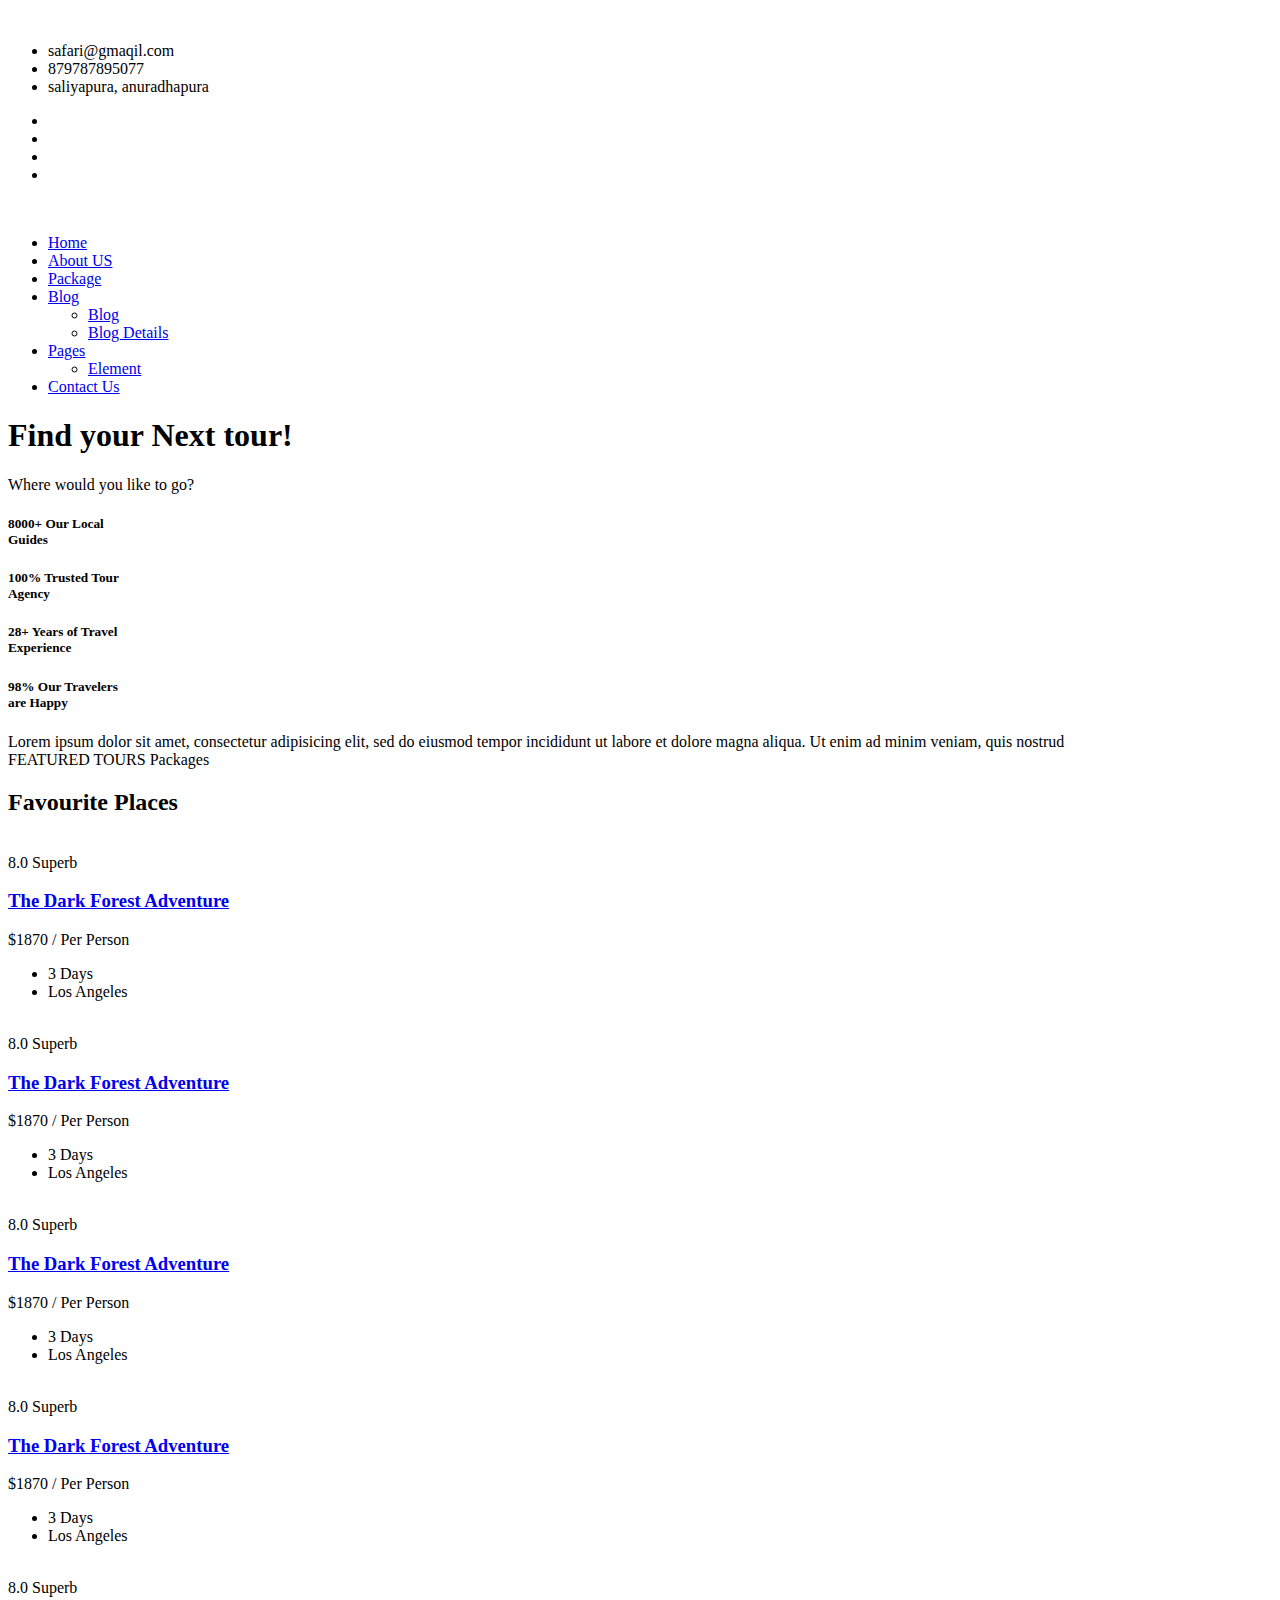
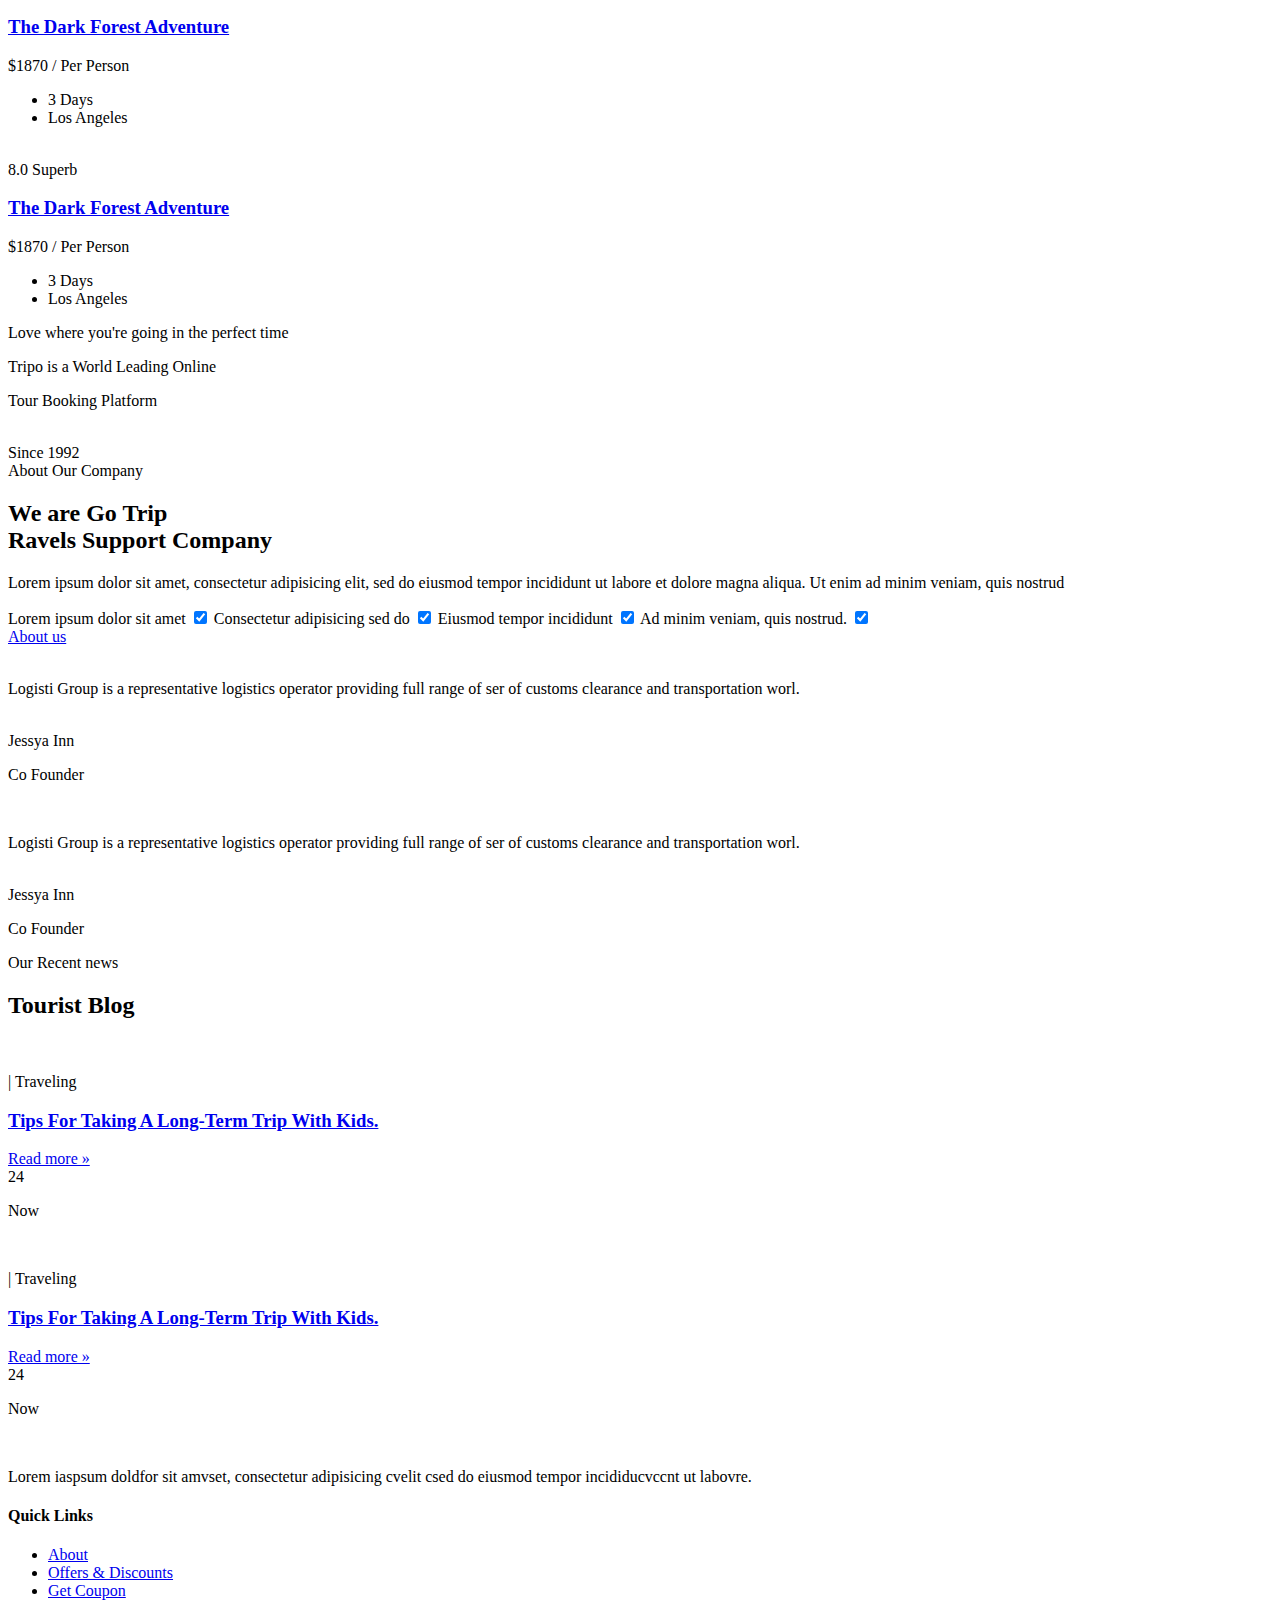
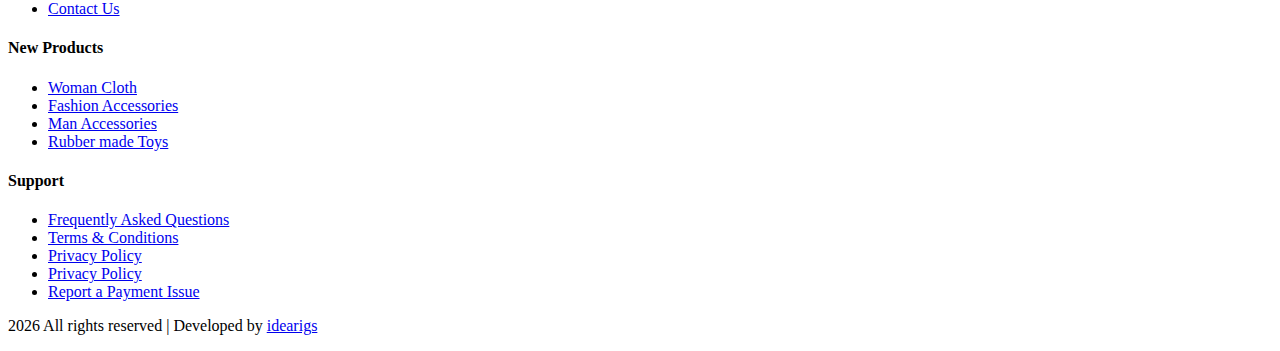
==== index.html @ 3cb9050b "Init-1" ====
<!doctype html>
<html class="no-js" lang="zxx">
    <head>
        <meta charset="utf-8">
        <meta http-equiv="x-ua-compatible" content="ie=edge">
        <title>Travel HTML-5 Template </title>
        <meta name="description" content="">
        <meta name="viewport" content="width=device-width, initial-scale=1">
        <link rel="manifest" href="site.webmanifest">
		<link rel="shortcut icon" type="image/x-icon" href="assets/img/favicon.ico">

		<!-- CSS here -->
            <link rel="stylesheet" href="assets/css/bootstrap.min.css">
            <link rel="stylesheet" href="assets/css/owl.carousel.min.css">
            <link rel="stylesheet" href="assets/css/flaticon.css">
            <link rel="stylesheet" href="assets/css/slicknav.css">
            <link rel="stylesheet" href="assets/css/animate.min.css">
            <link rel="stylesheet" href="assets/css/magnific-popup.css">
            
            <link rel="stylesheet" href="assets/css/themify-icons.css">
            <link rel="stylesheet" href="assets/css/slick.css">
            <link rel="stylesheet" href="assets/css/nice-select.css">
            <link rel="stylesheet" href="assets/css/style.css">
   </head>

   <body>
    <!-- Preloader Start -->
    <div id="preloader-active">
        <div class="preloader d-flex align-items-center justify-content-center">
            <div class="preloader-inner position-relative">
                <div class="preloader-circle"></div>
                <div class="preloader-img pere-text">
                    <img src="assets/img/logo/logo.png" alt="">
                </div>
            </div>
        </div>
    </div>
    <!-- Preloader Start -->
    <header>
        <!-- Header Start -->
       <div class="header-area">
            <div class="main-header ">
                <div class="header-top top-bg d-none d-lg-block">
                   <div class="container">
                    <div class="row justify-content-between align-items-center">
                        <div class="col-lg-8">
                            <div class="header-info-left">
                                <ul>                          
                                    <li>safari@gmaqil.com</li>
                                    <li>879787895077</li>
                                    <li>saliyapura, anuradhapura</li>
                                </ul>
                            </div>
                        </div>
                        <div class="col-lg-4">
                            <div class="header-info-right f-right">
                                <ul class="header-social">    
                                    <li><a href="#"><i class="fab fa-twitter"></i></a></li>
                                    <li><a href="#"><i class="fab fa-linkedin-in"></i></a></li>
                                    <li><a href="#"><i class="fab fa-facebook-f"></i></a></li>
                                   <li> <a href="#"><i class="fab fa-pinterest-p"></i></a></li>
                                </ul>
                            </div>
                        </div>
                       </div>
                   </div>
                </div>
               <div class="header-bottom  header-sticky">
                    <div class="container">
                        <div class="row align-items-center">
                            <!-- Logo -->
                            <div class="col-xl-2 col-lg-2 col-md-1">
                                <div class="logo">
                                  <a href="index.html"><img src="assets/img/logo/logo.png" alt=""></a>
                                </div>
                            </div>
                            <div class="col-xl-10 col-lg-10 col-md-10">
                                <!-- Main-menu -->
                                <div class="main-menu f-right d-none d-lg-block">
                                    <nav>               
                                        <ul id="navigation">                                                                                                                                     
                                            <li><a href="index.html">Home</a></li>
                                            <li><a href="about.html">About US</a></li>
                                            <li><a href="packages.html">Package</a></li>
                                            <li><a href="blog.html">Blog</a>
                                                <ul class="submenu">
                                                    <li><a href="blog.html">Blog</a></li>
                                                    <li><a href="single-blog.html">Blog Details</a></li>
                                                </ul>
                                            </li>
                                            <li><a href="#">Pages</a>
                                                <ul class="submenu">
                                                    <li><a href="elements.html">Element</a></li>
                                                </ul>
                                            </li>
                                            <li><a href="contact.html">Contact Us</a></li>
                                        </ul>
                                    </nav>
                                </div>
                            </div>
                            <!-- Mobile Menu -->
                            <div class="col-12">
                                <div class="mobile_menu d-block d-lg-none"></div>
                            </div>
                        </div>
                    </div>
               </div>
            </div>
       </div>
        <!-- Header End -->
    </header>

    <main>

        <!-- slider Area Start-->
        <div class="slider-area ">
            <!-- Mobile Menu -->
            <div class="slider-active">
                <div class="single-slider hero-overly  slider-height d-flex align-items-center" data-background="assets/img/hero/97.jpg">
                    <div class="container">
                        <div class="row">
                            <div class="col-xl-9 col-lg-9 col-md-9">
                                <div class="hero__caption">
                                    <h1>Find your <span>Next tour!</span> </h1>
                                    <p>Where would you like to go?</p>
                                </div>
                            </div>
                        </div>
                        <!-- Search Box -->
                        
                    </div>
                </div>
            </div>
        </div>
        <!-- slider Area End-->
        <!-- Our Services Start -->
        <div class="our-services servic-padding">
            <div class="container">
                <div class="row d-flex justify-contnet-center">
                    <div class="col-xl-3 col-lg-3 col-md-3 col-sm-6 shadow p-3 mb-5 bg-white rounded">
                        <div class="single-services text-center mb-30">
                            <div class="services-ion">
                                <span class="flaticon-tour"></span>
                            </div>
                            <div class="services-cap">
                                <h5>8000+ Our Local<br>Guides</h5>
                            </div>
                        </div>
                    </div>
                    <div class="col-xl-3 col-lg-3 col-md-3 col-sm-6 shadow p-3 mb-5 bg-white rounded">
                        <div class="single-services text-center mb-30">
                            <div class="services-ion">
                                <span class="flaticon-pay"></span>
                            </div>
                            <div class="services-cap">
                                <h5>100% Trusted Tour<br>Agency</h5>
                            </div>
                        </div>
                    </div>
                    <div class="col-xl-3 col-lg-3 col-md-3 col-sm-6 shadow p-3 mb-5 bg-white rounded">
                        <div class="single-services text-center mb-30">
                            <div class="services-ion">
                                <span class="flaticon-experience"></span>
                            </div>
                            <div class="services-cap">
                                <h5>28+ Years of Travel<br>Experience</h5>
                            </div>
                        </div>
                    </div>
                    <div class="col-xl-3 col-lg-3 col-md-3 col-sm-6 shadow p-3 mb-5 bg-white rounded">
                        <div class="single-services text-center mb-30">
                            <div class="services-ion">
                                <span class="flaticon-good"></span>
                            </div>
                            <div class="services-cap">
                                <h5>98% Our Travelers<br>are Happy</h5>
                            </div>
                        </div>
                    </div>
                </div>
            </div>
        </div>
         <!-- Our Services End -->

         <div class="support-caption">
            Lorem ipsum dolor sit amet, consectetur adipisicing
             elit, sed do eiusmod tempor incididunt ut labore et dolore magna aliqua. Ut enim ad minim veniam, quis nostrud
         </div>
        <!-- Favourite Places Start -->
        <div class="favourite-place place-padding">
            <div class="container">
                <!-- Section Tittle -->
                <div class="row">
                    <div class="col-lg-12">
                        <div class="section-tittle text-center">
                            <span>FEATURED TOURS Packages</span>
                            <h2>Favourite Places</h2>
                        </div>
                    </div>
                </div>
                <div class="row">
                    <div class="col-xl-4 col-lg-4 col-md-6">
                        <div class="single-place mb-30">
                            <div class="place-img">
                                <img src="assets/img/service/services1.jpg" alt="">
                            </div>
                            <div class="place-cap">
                                <div class="place-cap-top">
                                    <span><i class="fas fa-star"></i><span>8.0 Superb</span> </span>
                                    <h3><a href="#">The Dark Forest Adventure</a></h3>
                                    <p class="dolor">$1870 <span>/ Per Person</span></p>
                                </div>
                                <div class="place-cap-bottom">
                                    <ul>
                                        <li><i class="far fa-clock"></i>3 Days</li>
                                        <li><i class="fas fa-map-marker-alt"></i>Los Angeles</li>
                                    </ul>
                                </div>
                            </div>
                        </div>
                    </div>
                    <div class="col-xl-4 col-lg-4 col-md-6">
                        <div class="single-place mb-30">
                            <div class="place-img">
                                <img src="assets/img/service/services2.jpg" alt="">
                            </div>
                            <div class="place-cap">
                                <div class="place-cap-top">
                                    <span><i class="fas fa-star"></i><span>8.0 Superb</span> </span>
                                    <h3><a href="#">The Dark Forest Adventure</a></h3>
                                    <p class="dolor">$1870 <span>/ Per Person</span></p>
                                </div>
                                <div class="place-cap-bottom">
                                    <ul>
                                        <li><i class="far fa-clock"></i>3 Days</li>
                                        <li><i class="fas fa-map-marker-alt"></i>Los Angeles</li>
                                    </ul>
                                </div>
                            </div>
                        </div>
                    </div>
                    <div class="col-xl-4 col-lg-4 col-md-6">
                        <div class="single-place mb-30">
                            <div class="place-img">
                                <img src="assets/img/service/services3.jpg" alt="">
                            </div>
                            <div class="place-cap">
                                <div class="place-cap-top">
                                    <span><i class="fas fa-star"></i><span>8.0 Superb</span> </span>
                                    <h3><a href="#">The Dark Forest Adventure</a></h3>
                                    <p class="dolor">$1870 <span>/ Per Person</span></p>
                                </div>
                                <div class="place-cap-bottom">
                                    <ul>
                                        <li><i class="far fa-clock"></i>3 Days</li>
                                        <li><i class="fas fa-map-marker-alt"></i>Los Angeles</li>
                                    </ul>
                                </div>
                            </div>
                        </div>
                    </div>
                    <div class="col-xl-4 col-lg-4 col-md-6">
                        <div class="single-place mb-30">
                            <div class="place-img">
                                <img src="assets/img/service/services4.jpg" alt="">
                            </div>
                            <div class="place-cap">
                                <div class="place-cap-top">
                                    <span><i class="fas fa-star"></i><span>8.0 Superb</span> </span>
                                    <h3><a href="#">The Dark Forest Adventure</a></h3>
                                    <p class="dolor">$1870 <span>/ Per Person</span></p>
                                </div>
                                <div class="place-cap-bottom">
                                    <ul>
                                        <li><i class="far fa-clock"></i>3 Days</li>
                                        <li><i class="fas fa-map-marker-alt"></i>Los Angeles</li>
                                    </ul>
                                </div>
                            </div>
                        </div>
                    </div>
                    <div class="col-xl-4 col-lg-4 col-md-6">
                        <div class="single-place mb-30">
                            <div class="place-img">
                                <img src="assets/img/service/services5.jpg" alt="">
                            </div>
                            <div class="place-cap">
                                <div class="place-cap-top">
                                    <span><i class="fas fa-star"></i><span>8.0 Superb</span> </span>
                                    <h3><a href="#">The Dark Forest Adventure</a></h3>
                                    <p class="dolor">$1870 <span>/ Per Person</span></p>
                                </div>
                                <div class="place-cap-bottom">
                                    <ul>
                                        <li><i class="far fa-clock"></i>3 Days</li>
                                        <li><i class="fas fa-map-marker-alt"></i>Los Angeles</li>
                                    </ul>
                                </div>
                            </div>
                        </div>
                    </div>
                    <div class="col-xl-4 col-lg-4 col-md-6">
                        <div class="single-place mb-30">
                            <div class="place-img">
                                <img src="assets/img/service/services6.jpg" alt="">
                            </div>
                            <div class="place-cap">
                                <div class="place-cap-top">
                                    <span><i class="fas fa-star"></i><span>8.0 Superb</span> </span>
                                    <h3><a href="#">The Dark Forest Adventure</a></h3>
                                    <p class="dolor">$1870 <span>/ Per Person</span></p>
                                </div>
                                <div class="place-cap-bottom">
                                    <ul>
                                        <li><i class="far fa-clock"></i>3 Days</li>
                                        <li><i class="fas fa-map-marker-alt"></i>Los Angeles</li>
                                    </ul>
                                </div>
                            </div>
                        </div>
                    </div>
                </div>
            </div>
        </div>
        <!-- Favourite Places End -->
        <!-- Video Start Arera -->
        <div class="video-area video-bg pt-200 pb-200"  data-background="assets/img/service/video-bg.jpg">
            <div class="container">
                <div class="row">
                    <div class="col-xl-12">
                        <div class="video-caption text-center">
                            <div class="video-icon">
                                <a class="popup-video" href="https://www.youtube.com/watch?v=1aP-TXUpNoU" tabindex="0"><i class="fas fa-play"></i></a>
                            </div>
                            <p class="pera1">Love where you're going in the perfect time</p>
                            <p class="pera2">Tripo is a World Leading Online</p>
                            <p class="pera3"> Tour Booking Platform</p>
                        </div>
                    </div>
                </div>
            </div>
        </div>
        <!-- Video Start End -->
        <!-- Support Company Start-->
        <div class="support-company-area support-padding fix">
            <div class="container">
                <div class="row align-items-center">
                    <div class="col-xl-6 col-lg-6">
                        <div class="support-location-img mb-50">
                            <img src="assets/img/service/support-img.jpg" alt="">
                            <div class="support-img-cap">
                                <span>Since 1992</span>
                            </div>
                        </div>
                    </div>
                    <div class="col-xl-6 col-lg-6">
                        <div class="right-caption">
                            <!-- Section Tittle -->
                            <div class="section-tittle section-tittle2">
                                <span>About Our Company</span>
                                <h2>We are Go Trip <br>Ravels Support Company</h2>
                            </div>
                            <div class="support-caption">
                                <p>Lorem ipsum dolor sit amet, consectetur adipisicing elit, sed do eiusmod tempor incididunt ut labore et dolore magna aliqua. Ut enim ad minim veniam, quis nostrud</p>
                                <div class="select-suport-items">
                                    <label class="single-items">Lorem ipsum dolor sit amet
                                        <input type="checkbox" checked="checked active">
                                        <span class="checkmark"></span>
                                    </label>
                                    <label class="single-items">Consectetur adipisicing sed do
                                        <input type="checkbox" checked="checked active">
                                        <span class="checkmark"></span>
                                    </label>
                                    <label class="single-items">Eiusmod tempor incididunt
                                        <input type="checkbox" checked="checked active">
                                        <span class="checkmark"></span>
                                    </label>
                                    <label class="single-items">Ad minim veniam, quis nostrud.
                                        <input type="checkbox" checked="checked active">
                                        <span class="checkmark"></span>
                                    </label>
                                </div>
                                <a href="#" class="btn border-btn">About us</a>
                            </div>
                        </div>
                    </div>
                </div>
            </div>
        </div>
        <!-- Support Company End-->
        <!-- Testimonial Start -->
        <!-- Testimonial Start -->
        <div class="testimonial-area testimonial-padding" data-background="assets/img/testmonial/testimonial_bg.jpg">
            <div class="container ">
                <div class="row d-flex justify-content-center">
                    <div class="col-xl-11 col-lg-11 col-md-9">
                        <div class="h1-testimonial-active">
                            <!-- Single Testimonial -->
                            <div class="single-testimonial text-center">
                                <!-- Testimonial Content -->
                                <div class="testimonial-caption ">
                                    <div class="testimonial-top-cap">
                                        <img src="assets/img/icon/testimonial.png" alt="">
                                        <p>Logisti Group is a representative logistics operator providing full range of ser
                                            of customs clearance and transportation worl.</p>
                                    </div>
                                    <!-- founder -->
                                    <div class="testimonial-founder d-flex align-items-center justify-content-center">
                                        <div class="founder-img">
                                            <img src="assets/img/testmonial/Homepage_testi.png" alt="">
                                        </div>
                                        <div class="founder-text">
                                            <span>Jessya Inn</span>
                                            <p>Co Founder</p>
                                        </div>
                                    </div>
                                </div>
                            </div>
                            <!-- Single Testimonial -->
                            <div class="single-testimonial text-center">
                                <!-- Testimonial Content -->
                                <div class="testimonial-caption ">
                                    <div class="testimonial-top-cap">
                                        <img src="assets/img/icon/testimonial.png" alt="">
                                        <p>Logisti Group is a representative logistics operator providing full range of ser
                                            of customs clearance and transportation worl.</p>
                                    </div>
                                    <!-- founder -->
                                    <div class="testimonial-founder d-flex align-items-center justify-content-center">
                                        <div class="founder-img">
                                            <img src="assets/img/testmonial/Homepage_testi.png" alt="">
                                        </div>
                                        <div class="founder-text">
                                            <span>Jessya Inn</span>
                                            <p>Co Founder</p>
                                        </div>
                                    </div>
                                </div>
                            </div>
                        </div>
                    </div>
                </div>
            </div>
        </div>
        <!-- Testimonial End -->
        <!-- Blog Area Start -->
        <div class="home-blog-area section-padding2">
            <div class="container">
                <!-- Section Tittle -->
                <div class="row">
                    <div class="col-lg-12">
                        <div class="section-tittle text-center">
                            <span>Our Recent news</span>
                            <h2>Tourist Blog</h2>
                        </div>
                    </div>
                </div>
                <div class="row">
                    <div class="col-xl-6 col-lg-6 col-md-6">
                        <div class="home-blog-single mb-30">
                            <div class="blog-img-cap">
                                <div class="blog-img">
                                    <img src="assets/img/blog/home-blog1.jpg" alt="">
                                </div>
                                <div class="blog-cap">
                                    <p> |   Traveling</p>
                                    <h3><a href="single-blog.html">Tips For Taking A Long-Term Trip With Kids.</a></h3>
                                    <a href="#" class="more-btn">Read more »</a>
                                </div>
                            </div>
                            <div class="blog-date text-center">
                                <span>24</span>
                                <p>Now</p>
                            </div>
                        </div>
                    </div>
                    <div class="col-xl-6 col-lg-6 col-md-6">
                        <div class="home-blog-single mb-30">
                            <div class="blog-img-cap">
                                <div class="blog-img">
                                    <img src="assets/img/blog/home-blog2.jpg" alt="">
                                </div>
                                <div class="blog-cap">
                                    <p> |   Traveling</p>
                                    <h3><a href="single-blog.html">Tips For Taking A Long-Term Trip With Kids.</a></h3>
                                    <a href="#" class="more-btn">Read more »</a>
                                </div>
                            </div>
                            <div class="blog-date text-center">
                                <span>24</span>
                                <p>Now</p>
                            </div>
                        </div>
                    </div>
                </div>
            </div>
        </div>
        <!-- Blog Area End -->

    </main>
    <footer>
        <!-- Footer Start-->
        <div class="footer-area footer-padding footer-bg" data-background="assets/img/service/footer_bg.jpg">
            <div class="container">
                <div class="row d-flex justify-content-between">
                    <div class="col-xl-3 col-lg-3 col-md-5 col-sm-6">
                       <div class="single-footer-caption mb-50">
                         <div class="single-footer-caption mb-30">
                              <!-- logo -->
                             <div class="footer-logo">
                                 <a href="index.html"><img src="assets/img/logo/logo2_footer.png" alt=""></a>
                             </div>
                             <div class="footer-tittle">
                                 <div class="footer-pera">
                                     <p>Lorem iaspsum doldfor sit amvset, consectetur adipisicing cvelit csed do eiusmod tempor incididucvccnt ut labovre.</p>
                                </div>
                             </div>
                         </div>
                       </div>
                    </div>
                    <div class="col-xl-2 col-lg-3 col-md-3 col-sm-5">
                        <div class="single-footer-caption mb-50">
                            <div class="footer-tittle">
                                <h4>Quick Links</h4>
                                <ul>
                                    <li><a href="#">About</a></li>
                                    <li><a href="#"> Offers & Discounts</a></li>
                                    <li><a href="#"> Get Coupon</a></li>
                                    <li><a href="#">  Contact Us</a></li>
                                </ul>
                            </div>
                        </div>
                    </div>
                    <div class="col-xl-3 col-lg-3 col-md-4 col-sm-7">
                        <div class="single-footer-caption mb-50">
                            <div class="footer-tittle">
                                <h4>New Products</h4>
                                <ul>
                                    <li><a href="#">Woman Cloth</a></li>
                                    <li><a href="#">Fashion Accessories</a></li>
                                    <li><a href="#"> Man Accessories</a></li>
                                    <li><a href="#"> Rubber made Toys</a></li>
                                </ul>
                            </div>
                        </div>
                    </div>
                    <div class="col-xl-3 col-lg-3 col-md-5 col-sm-7">
                        <div class="single-footer-caption mb-50">
                            <div class="footer-tittle">
                                <h4>Support</h4>
                                <ul>
                                 <li><a href="#">Frequently Asked Questions</a></li>
                                 <li><a href="#">Terms & Conditions</a></li>
                                 <li><a href="#">Privacy Policy</a></li>
                                 <li><a href="#">Privacy Policy</a></li>
                                 <li><a href="#">Report a Payment Issue</a></li>
                             </ul>
                            </div>
                        </div>
                    </div>
                </div>
                <!-- Footer bottom -->
                <div class="row pt-padding">
                 <div class="col-xl-7 col-lg-7 col-md-7">
                    <div class="footer-copy-right">
                         <p><!-- Link back to Colorlib can't be removed. Template is licensed under CC BY 3.0. -->
  <script>document.write(new Date().getFullYear());</script> All rights reserved | Developed <i class="ti-heart" aria-hidden="true"></i> by <a href="https://idearigs.com" target="_blank">idearigs</a>
  <!-- Link back to Colorlib can't be removed. Template is licensed under CC BY 3.0. --></p>
                    </div>
                 </div>
                  <div class="col-xl-5 col-lg-5 col-md-5">
                        <!-- social -->
                        <div class="footer-social f-right">
                            <a href="#"><i class="fab fa-twitter"></i></a>
                            <a href="#"><i class="fab fa-facebook-f"></i></a>
                            <a href="#"><i class="fab fa-behance"></i></a> 
                            <a href="#"><i class="fas fa-globe"></i></a>
                        </div>
                 </div>
             </div>
            </div>
        </div>
        <!-- Footer End-->
    </footer>

	<!-- JS here -->
	
		<!-- All JS Custom Plugins Link Here here -->
        <script src="./assets/js/vendor/modernizr-3.5.0.min.js"></script>
		
		<!-- Jquery, Popper, Bootstrap -->
		<script src="./assets/js/vendor/jquery-1.12.4.min.js"></script>
        <script src="./assets/js/popper.min.js"></script>
        <script src="./assets/js/bootstrap.min.js"></script>
	    <!-- Jquery Mobile Menu -->
        <script src="./assets/js/jquery.slicknav.min.js"></script>

		<!-- Jquery Slick , Owl-Carousel Plugins -->
        <script src="./assets/js/owl.carousel.min.js"></script>
        <script src="./assets/js/slick.min.js"></script>
		<!-- One Page, Animated-HeadLin -->
        <script src="./assets/js/wow.min.js"></script>
		<script src="./assets/js/animated.headline.js"></script>
        <script src="./assets/js/jquery.magnific-popup.js"></script>

		<!-- Scrollup, nice-select, sticky -->
        <script src="./assets/js/jquery.scrollUp.min.js"></script>
        <script src="./assets/js/jquery.nice-select.min.js"></script>
		<script src="./assets/js/jquery.sticky.js"></script>
        
        <!-- contact js -->
        <script src="./assets/js/contact.js"></script>
        <script src="./assets/js/jquery.form.js"></script>
        <script src="./assets/js/jquery.validate.min.js"></script>
        <script src="./assets/js/mail-script.js"></script>
        <script src="./assets/js/jquery.ajaxchimp.min.js"></script>
        
		<!-- Jquery Plugins, main Jquery -->	
        <script src="./assets/js/plugins.js"></script>
        <script src="./assets/js/main.js"></script>
        
    </body>
</html>
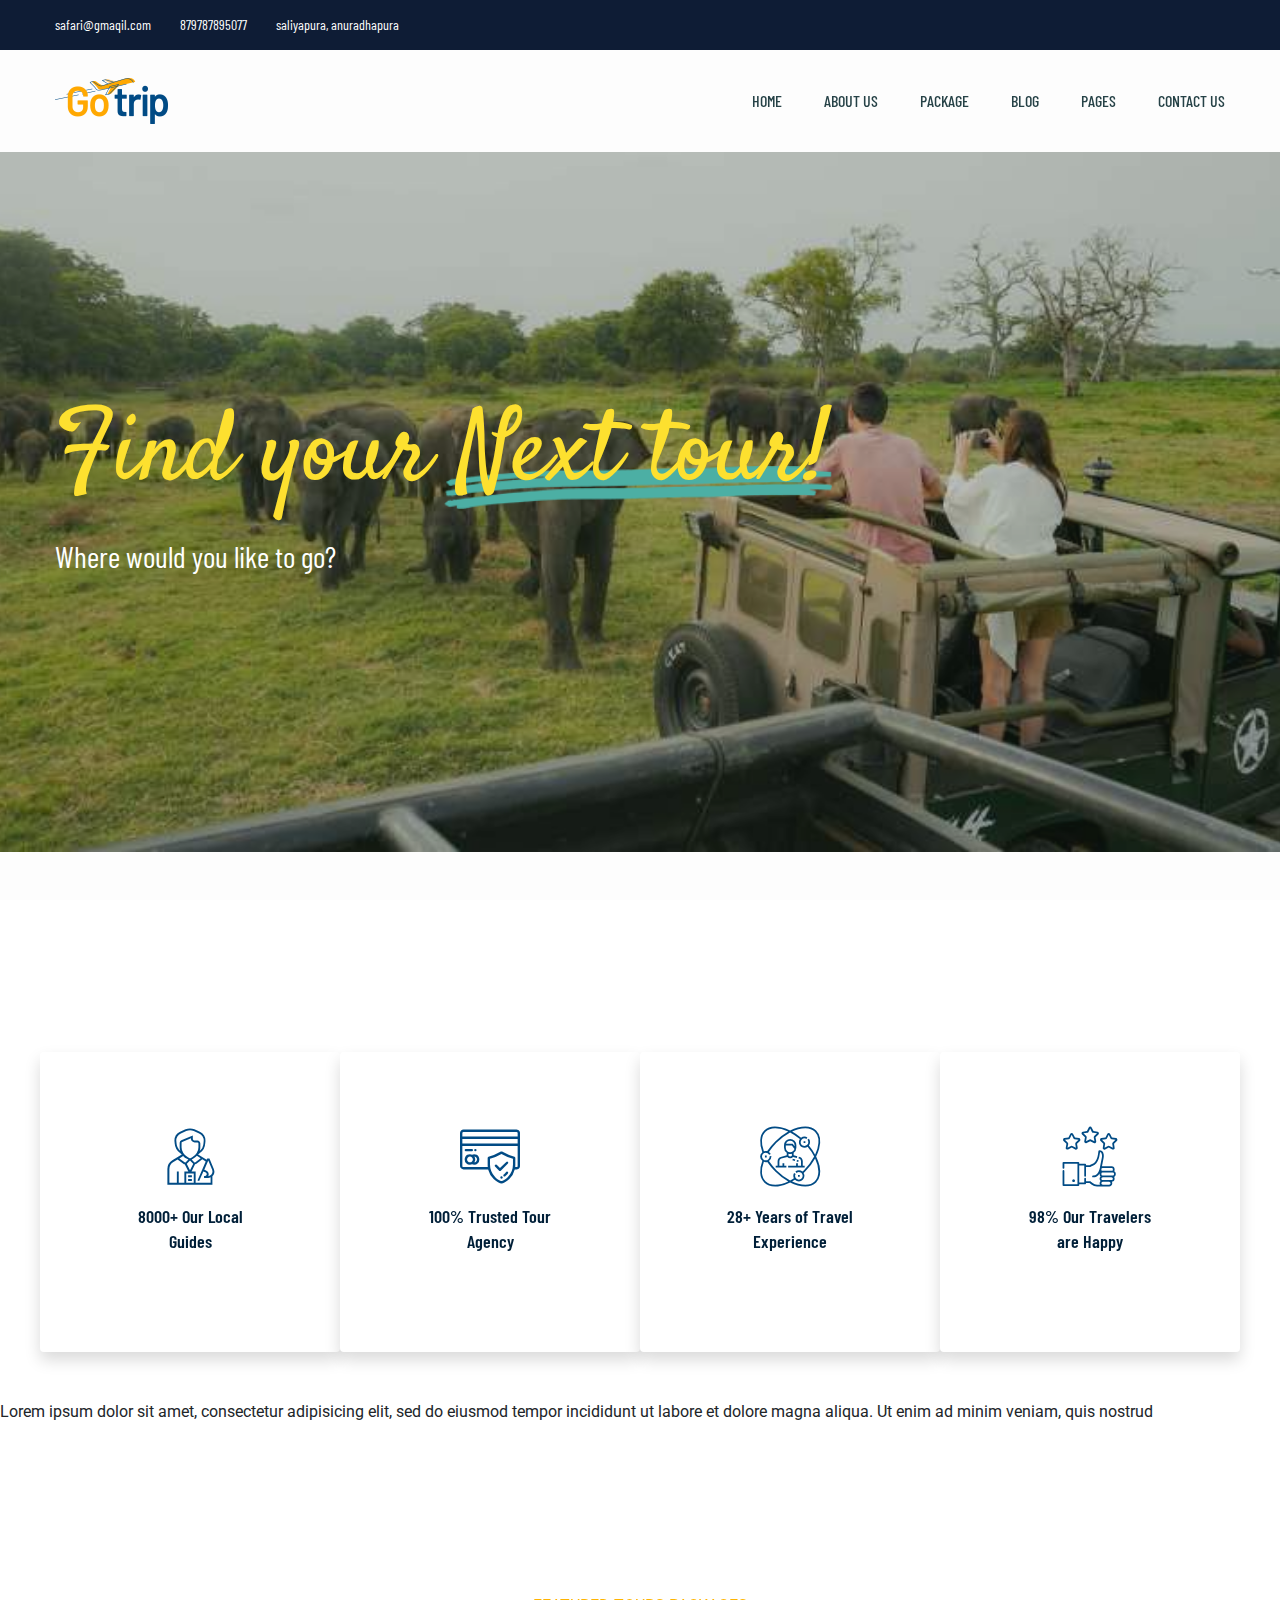
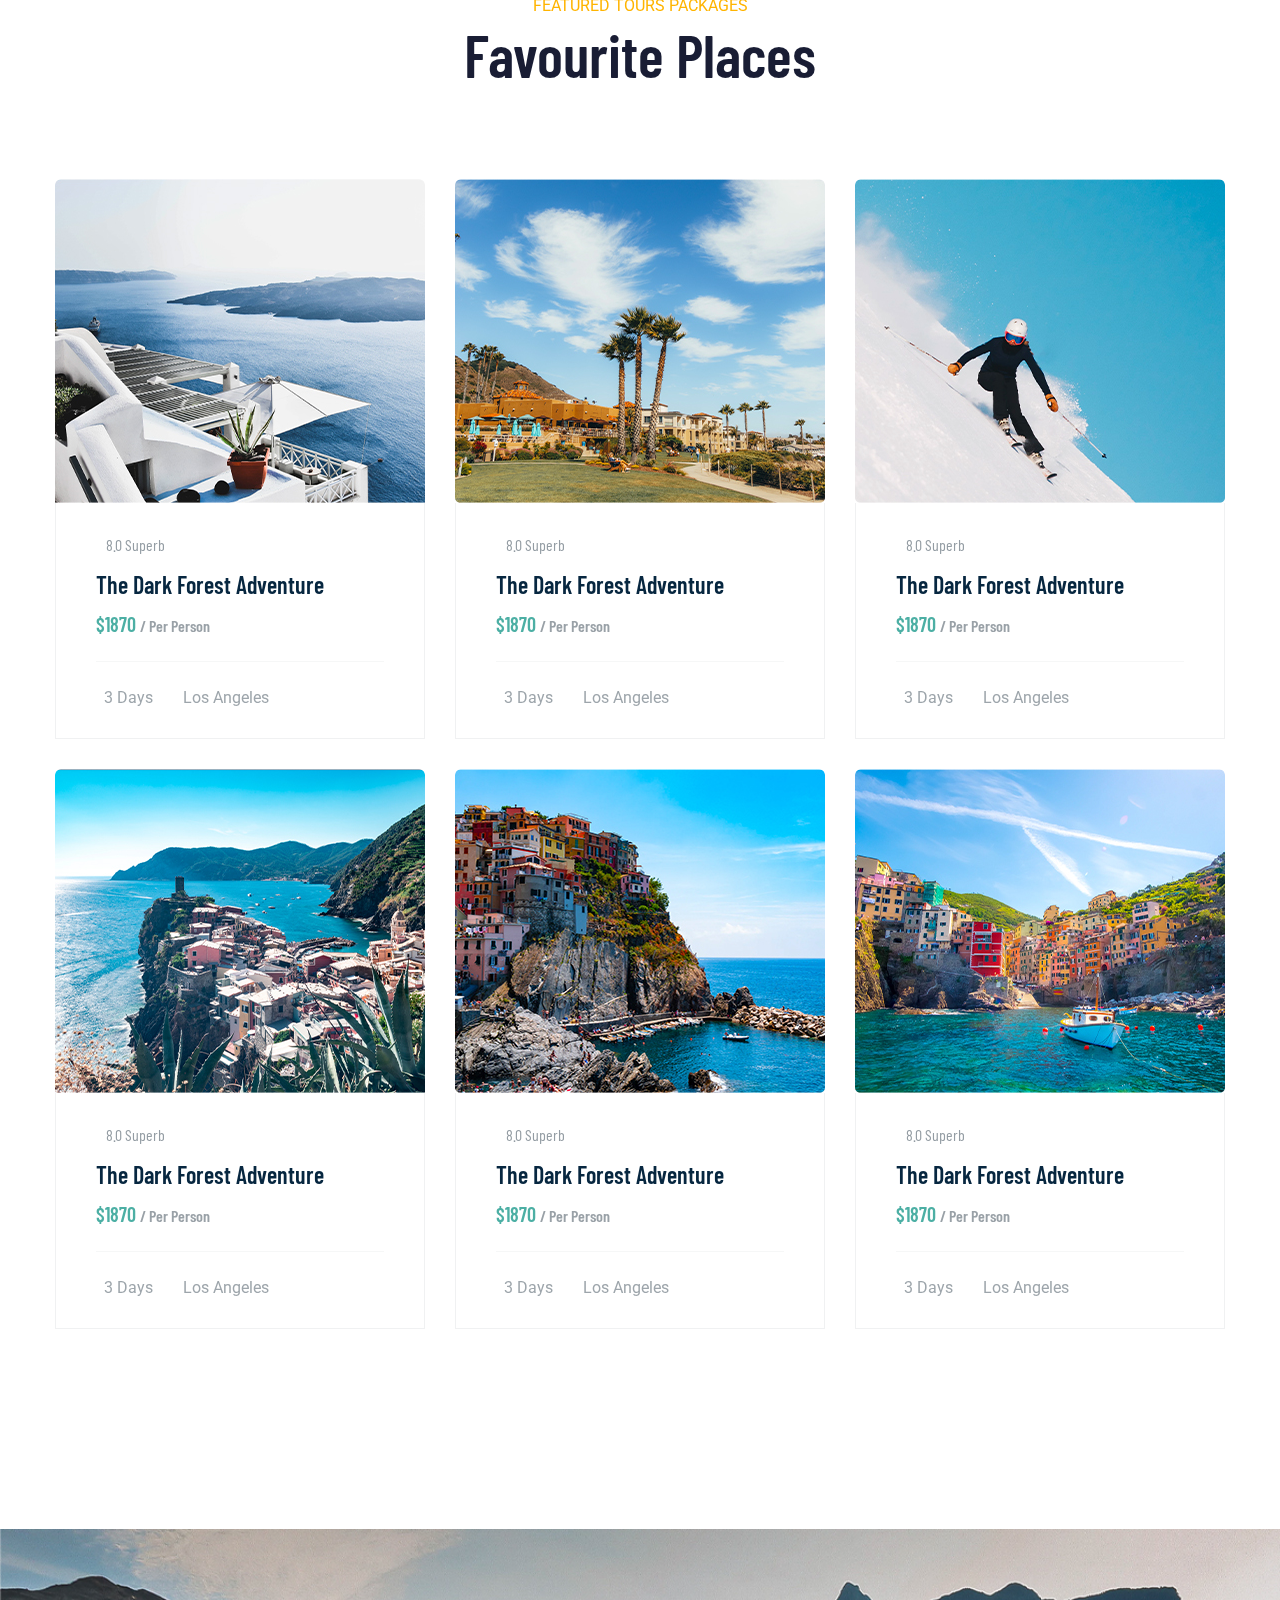
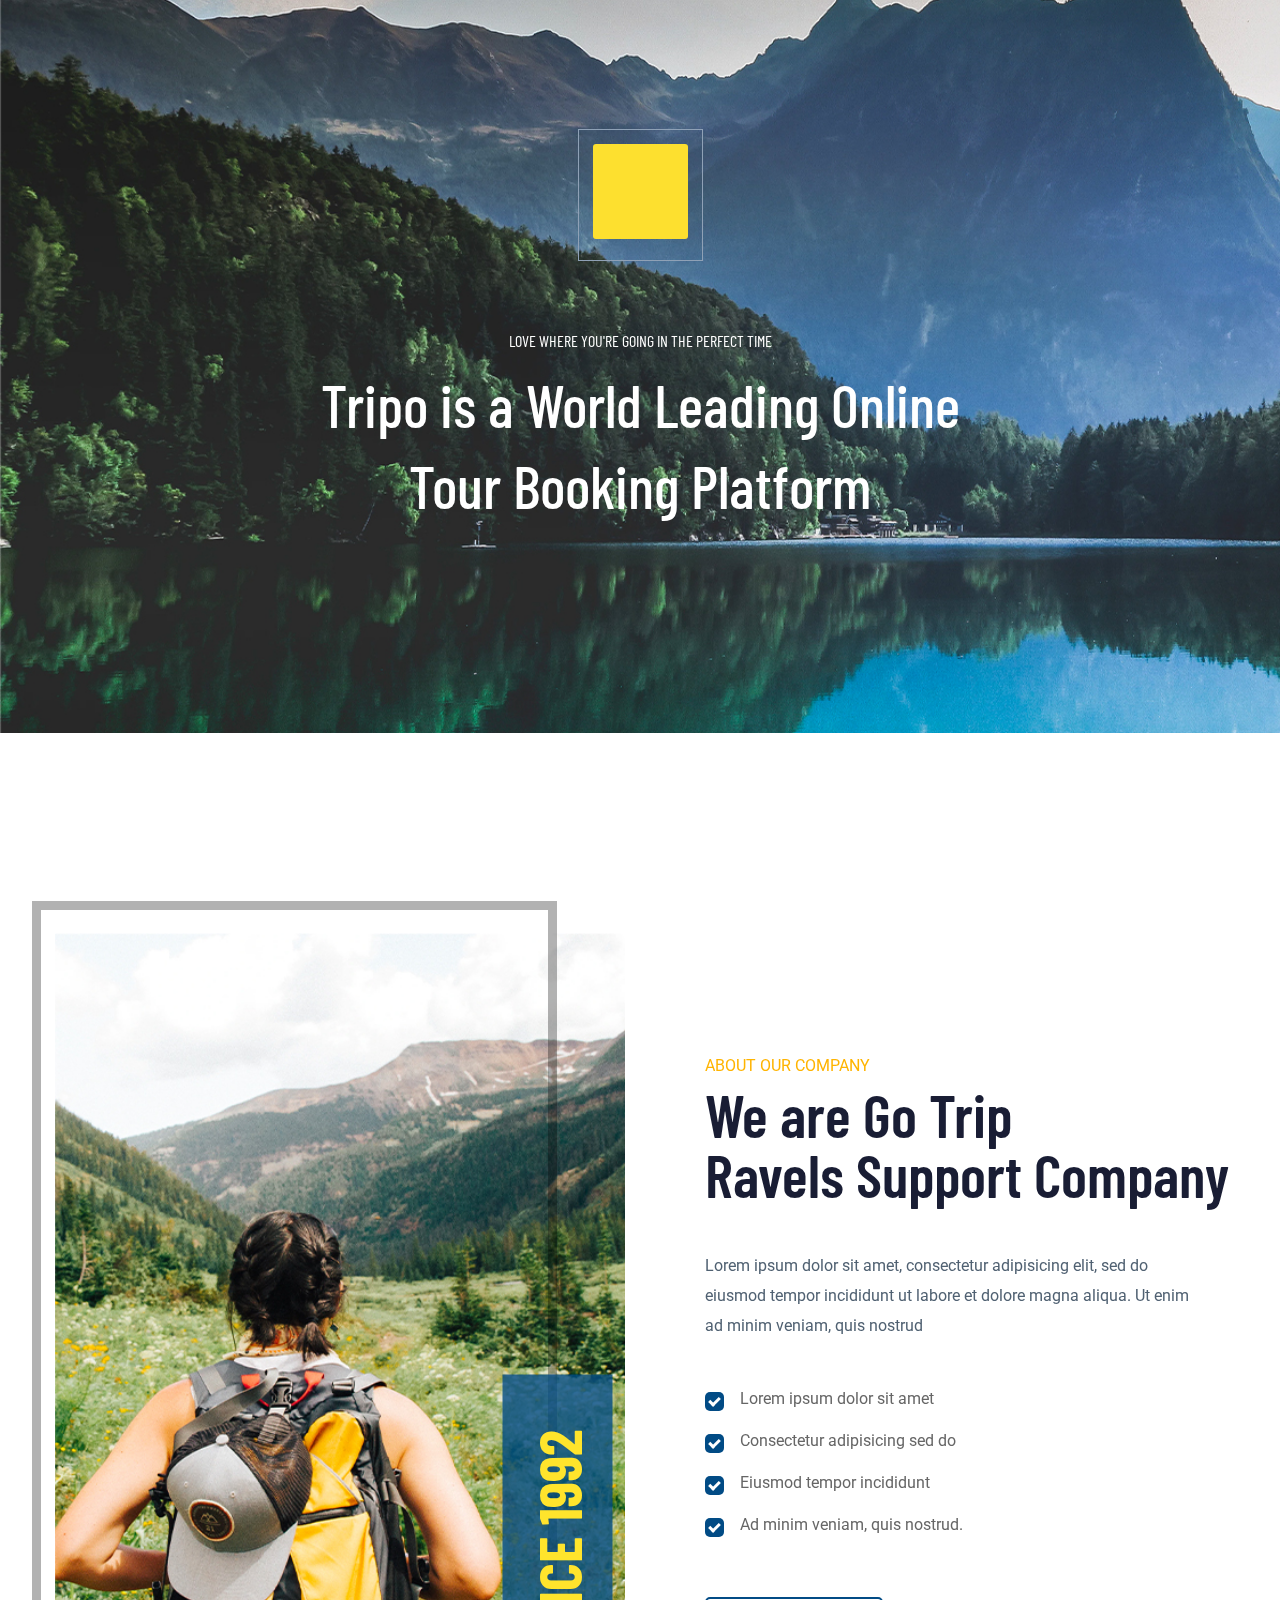
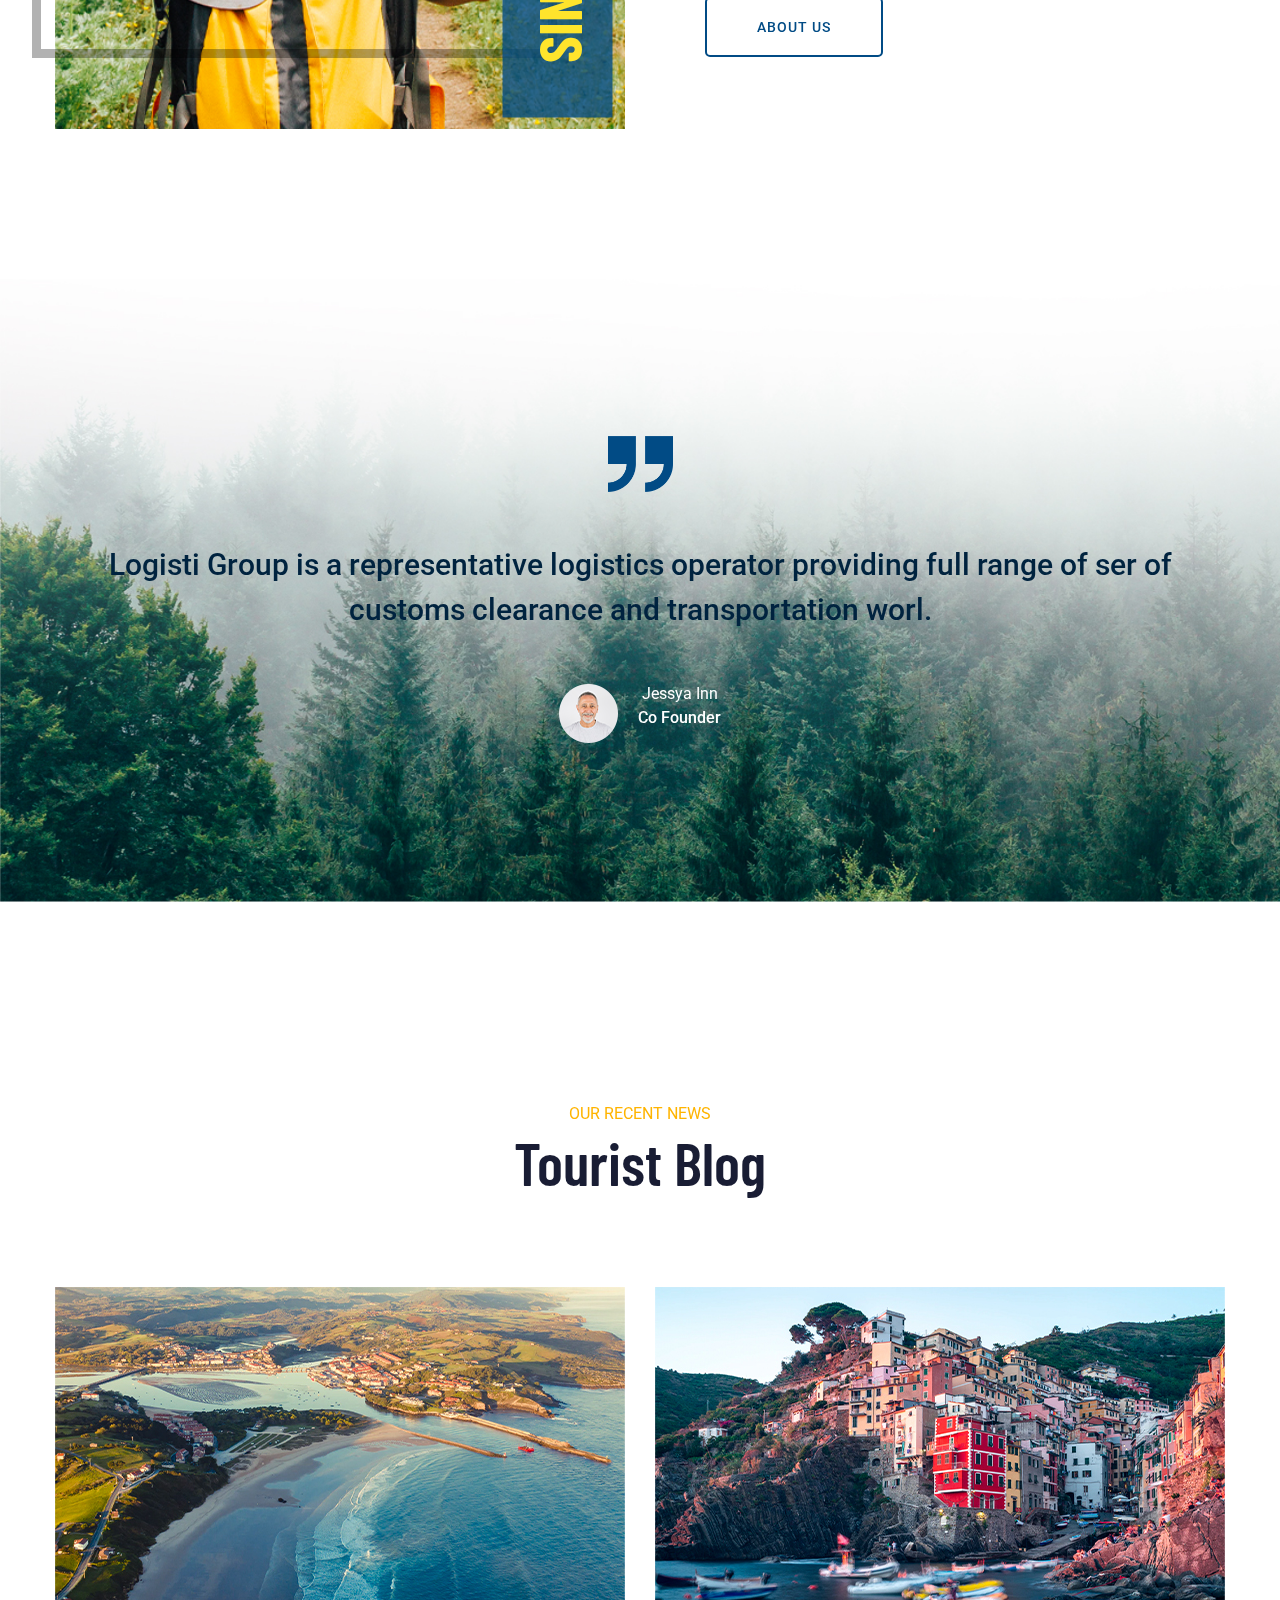
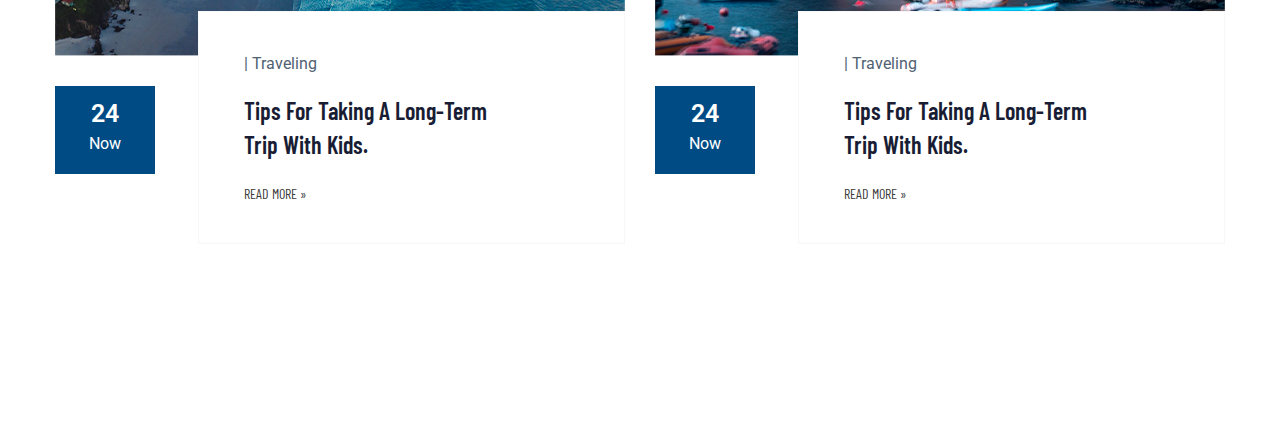
==== commit 082faa02: "separating footer and header" ====
--- a/index.html
+++ b/index.html
@@ -24,6 +24,7 @@
    </head>
 
    <body>
+    <header id="header"></header>
     <!-- Preloader Start -->
     <div id="preloader-active">
         <div class="preloader d-flex align-items-center justify-content-center">
@@ -36,79 +37,7 @@
         </div>
     </div>
     <!-- Preloader Start -->
-    <header>
-        <!-- Header Start -->
-       <div class="header-area">
-            <div class="main-header ">
-                <div class="header-top top-bg d-none d-lg-block">
-                   <div class="container">
-                    <div class="row justify-content-between align-items-center">
-                        <div class="col-lg-8">
-                            <div class="header-info-left">
-                                <ul>                          
-                                    <li>safari@gmaqil.com</li>
-                                    <li>879787895077</li>
-                                    <li>saliyapura, anuradhapura</li>
-                                </ul>
-                            </div>
-                        </div>
-                        <div class="col-lg-4">
-                            <div class="header-info-right f-right">
-                                <ul class="header-social">    
-                                    <li><a href="#"><i class="fab fa-twitter"></i></a></li>
-                                    <li><a href="#"><i class="fab fa-linkedin-in"></i></a></li>
-                                    <li><a href="#"><i class="fab fa-facebook-f"></i></a></li>
-                                   <li> <a href="#"><i class="fab fa-pinterest-p"></i></a></li>
-                                </ul>
-                            </div>
-                        </div>
-                       </div>
-                   </div>
-                </div>
-               <div class="header-bottom  header-sticky">
-                    <div class="container">
-                        <div class="row align-items-center">
-                            <!-- Logo -->
-                            <div class="col-xl-2 col-lg-2 col-md-1">
-                                <div class="logo">
-                                  <a href="index.html"><img src="assets/img/logo/logo.png" alt=""></a>
-                                </div>
-                            </div>
-                            <div class="col-xl-10 col-lg-10 col-md-10">
-                                <!-- Main-menu -->
-                                <div class="main-menu f-right d-none d-lg-block">
-                                    <nav>               
-                                        <ul id="navigation">                                                                                                                                     
-                                            <li><a href="index.html">Home</a></li>
-                                            <li><a href="about.html">About US</a></li>
-                                            <li><a href="packages.html">Package</a></li>
-                                            <li><a href="blog.html">Blog</a>
-                                                <ul class="submenu">
-                                                    <li><a href="blog.html">Blog</a></li>
-                                                    <li><a href="single-blog.html">Blog Details</a></li>
-                                                </ul>
-                                            </li>
-                                            <li><a href="#">Pages</a>
-                                                <ul class="submenu">
-                                                    <li><a href="elements.html">Element</a></li>
-                                                </ul>
-                                            </li>
-                                            <li><a href="contact.html">Contact Us</a></li>
-                                        </ul>
-                                    </nav>
-                                </div>
-                            </div>
-                            <!-- Mobile Menu -->
-                            <div class="col-12">
-                                <div class="mobile_menu d-block d-lg-none"></div>
-                            </div>
-                        </div>
-                    </div>
-               </div>
-            </div>
-       </div>
-        <!-- Header End -->
-    </header>
+    
 
     <main>
 
@@ -499,91 +428,18 @@
 
     </main>
     <footer>
-        <!-- Footer Start-->
-        <div class="footer-area footer-padding footer-bg" data-background="assets/img/service/footer_bg.jpg">
-            <div class="container">
-                <div class="row d-flex justify-content-between">
-                    <div class="col-xl-3 col-lg-3 col-md-5 col-sm-6">
-                       <div class="single-footer-caption mb-50">
-                         <div class="single-footer-caption mb-30">
-                              <!-- logo -->
-                             <div class="footer-logo">
-                                 <a href="index.html"><img src="assets/img/logo/logo2_footer.png" alt=""></a>
-                             </div>
-                             <div class="footer-tittle">
-                                 <div class="footer-pera">
-                                     <p>Lorem iaspsum doldfor sit amvset, consectetur adipisicing cvelit csed do eiusmod tempor incididucvccnt ut labovre.</p>
-                                </div>
-                             </div>
-                         </div>
-                       </div>
-                    </div>
-                    <div class="col-xl-2 col-lg-3 col-md-3 col-sm-5">
-                        <div class="single-footer-caption mb-50">
-                            <div class="footer-tittle">
-                                <h4>Quick Links</h4>
-                                <ul>
-                                    <li><a href="#">About</a></li>
-                                    <li><a href="#"> Offers & Discounts</a></li>
-                                    <li><a href="#"> Get Coupon</a></li>
-                                    <li><a href="#">  Contact Us</a></li>
-                                </ul>
-                            </div>
-                        </div>
-                    </div>
-                    <div class="col-xl-3 col-lg-3 col-md-4 col-sm-7">
-                        <div class="single-footer-caption mb-50">
-                            <div class="footer-tittle">
-                                <h4>New Products</h4>
-                                <ul>
-                                    <li><a href="#">Woman Cloth</a></li>
-                                    <li><a href="#">Fashion Accessories</a></li>
-                                    <li><a href="#"> Man Accessories</a></li>
-                                    <li><a href="#"> Rubber made Toys</a></li>
-                                </ul>
-                            </div>
-                        </div>
-                    </div>
-                    <div class="col-xl-3 col-lg-3 col-md-5 col-sm-7">
-                        <div class="single-footer-caption mb-50">
-                            <div class="footer-tittle">
-                                <h4>Support</h4>
-                                <ul>
-                                 <li><a href="#">Frequently Asked Questions</a></li>
-                                 <li><a href="#">Terms & Conditions</a></li>
-                                 <li><a href="#">Privacy Policy</a></li>
-                                 <li><a href="#">Privacy Policy</a></li>
-                                 <li><a href="#">Report a Payment Issue</a></li>
-                             </ul>
-                            </div>
-                        </div>
-                    </div>
-                </div>
-                <!-- Footer bottom -->
-                <div class="row pt-padding">
-                 <div class="col-xl-7 col-lg-7 col-md-7">
-                    <div class="footer-copy-right">
-                         <p><!-- Link back to Colorlib can't be removed. Template is licensed under CC BY 3.0. -->
-  <script>document.write(new Date().getFullYear());</script> All rights reserved | Developed <i class="ti-heart" aria-hidden="true"></i> by <a href="https://idearigs.com" target="_blank">idearigs</a>
-  <!-- Link back to Colorlib can't be removed. Template is licensed under CC BY 3.0. --></p>
-                    </div>
-                 </div>
-                  <div class="col-xl-5 col-lg-5 col-md-5">
-                        <!-- social -->
-                        <div class="footer-social f-right">
-                            <a href="#"><i class="fab fa-twitter"></i></a>
-                            <a href="#"><i class="fab fa-facebook-f"></i></a>
-                            <a href="#"><i class="fab fa-behance"></i></a> 
-                            <a href="#"><i class="fas fa-globe"></i></a>
-                        </div>
-                 </div>
-             </div>
-            </div>
-        </div>
-        <!-- Footer End-->
+      
     </footer>
 
+    <script src="./assets/js/jquery-3.6.4.min.js"></script>
 	<!-- JS here -->
+    <script type="text/javascript">
+        $(document).ready(function () {
+            $('#header').load("header.html");
+            
+        });
+    </script>
+    
 	
 		<!-- All JS Custom Plugins Link Here here -->
         <script src="./assets/js/vendor/modernizr-3.5.0.min.js"></script>
--- a/assets/css/flaticon.css
+++ b/assets/css/flaticon.css
@@ -0,0 +1,37 @@
+	/*
+  	Flaticon icon font: Flaticon
+  	Creation date: 24/02/2020 10:25
+  	*/
+
+@font-face {
+  font-family: "Flaticon";
+  src: url("../fonts/Flaticon.eot");
+  src: url("../fonts/Flaticon.eot?#iefix") format("embedded-opentype"),
+       url("../fonts/Flaticon.woff2") format("woff2"),
+       url("../fonts/Flaticon.woff") format("woff"),
+       url("../fonts/Flaticon.ttf") format("truetype"),
+       url("../fonts/Flaticon.svg#Flaticon") format("svg");
+  font-weight: normal;
+  font-style: normal;
+}
+
+@media screen and (-webkit-min-device-pixel-ratio:0) {
+  @font-face {
+    font-family: "Flaticon";
+    src: url("../fonts/Flaticon.svg#Flaticon") format("svg");
+  }
+}
+
+[class^="flaticon-"]:before, [class*=" flaticon-"]:before,
+[class^="flaticon-"]:after, [class*=" flaticon-"]:after {   
+  font-family: Flaticon;
+font-style: normal;
+
+}
+
+.flaticon-tour:before { content: "\f100"; }
+.flaticon-pay:before { content: "\f101"; }
+.flaticon-experience:before { content: "\f102"; }
+.flaticon-good:before { content: "\f103"; }
+.flaticon-quote:before { content: "\f104"; }
+.flaticon-arrow:before { content: "\f105"; }--- a/assets/css/themify-icons.css
+++ b/assets/css/themify-icons.css
@@ -0,0 +1,1083 @@
+@font-face {
+	font-family: 'themify';
+	src:url('../fonts/themify.eot?-fvbane');
+
+
+	src:url('../fonts/themify.eot?#iefix-fvbane') format('embedded-opentype'),
+		url('../fonts/themify.woff?-fvbane') format('woff'),
+		url('../fonts/themify.ttf?-fvbane') format('truetype'),
+		url('../fonts/themify.svg?-fvbane#themify') format('svg');
+	font-weight: normal;
+	font-style: normal;
+}
+
+[class^="ti-"], [class*=" ti-"] {
+	font-family: 'themify';
+	speak: none;
+	font-style: normal;
+	font-weight: normal;
+	font-variant: normal;
+	text-transform: none;
+	line-height: 1;
+
+	/* Better Font Rendering =========== */
+	-webkit-font-smoothing: antialiased;
+	-moz-osx-font-smoothing: grayscale;
+}
+
+.ti-wand:before {
+	content: "\e600";
+}
+.ti-volume:before {
+	content: "\e601";
+}
+.ti-user:before {
+	content: "\e602";
+}
+.ti-unlock:before {
+	content: "\e603";
+}
+.ti-unlink:before {
+	content: "\e604";
+}
+.ti-trash:before {
+	content: "\e605";
+}
+.ti-thought:before {
+	content: "\e606";
+}
+.ti-target:before {
+	content: "\e607";
+}
+.ti-tag:before {
+	content: "\e608";
+}
+.ti-tablet:before {
+	content: "\e609";
+}
+.ti-star:before {
+	content: "\e60a";
+}
+.ti-spray:before {
+	content: "\e60b";
+}
+.ti-signal:before {
+	content: "\e60c";
+}
+.ti-shopping-cart:before {
+	content: "\e60d";
+}
+.ti-shopping-cart-full:before {
+	content: "\e60e";
+}
+.ti-settings:before {
+	content: "\e60f";
+}
+.ti-search:before {
+	content: "\e610";
+}
+.ti-zoom-in:before {
+	content: "\e611";
+}
+.ti-zoom-out:before {
+	content: "\e612";
+}
+.ti-cut:before {
+	content: "\e613";
+}
+.ti-ruler:before {
+	content: "\e614";
+}
+.ti-ruler-pencil:before {
+	content: "\e615";
+}
+.ti-ruler-alt:before {
+	content: "\e616";
+}
+.ti-bookmark:before {
+	content: "\e617";
+}
+.ti-bookmark-alt:before {
+	content: "\e618";
+}
+.ti-reload:before {
+	content: "\e619";
+}
+.ti-plus:before {
+	content: "\e61a";
+}
+.ti-pin:before {
+	content: "\e61b";
+}
+.ti-pencil:before {
+	content: "\e61c";
+}
+.ti-pencil-alt:before {
+	content: "\e61d";
+}
+.ti-paint-roller:before {
+	content: "\e61e";
+}
+.ti-paint-bucket:before {
+	content: "\e61f";
+}
+.ti-na:before {
+	content: "\e620";
+}
+.ti-mobile:before {
+	content: "\e621";
+}
+.ti-minus:before {
+	content: "\e622";
+}
+.ti-medall:before {
+	content: "\e623";
+}
+.ti-medall-alt:before {
+	content: "\e624";
+}
+.ti-marker:before {
+	content: "\e625";
+}
+.ti-marker-alt:before {
+	content: "\e626";
+}
+.ti-arrow-up:before {
+	content: "\e627";
+}
+.ti-arrow-right:before {
+	content: "\e628";
+}
+.ti-arrow-left:before {
+	content: "\e629";
+}
+.ti-arrow-down:before {
+	content: "\e62a";
+}
+.ti-lock:before {
+	content: "\e62b";
+}
+.ti-location-arrow:before {
+	content: "\e62c";
+}
+.ti-link:before {
+	content: "\e62d";
+}
+.ti-layout:before {
+	content: "\e62e";
+}
+.ti-layers:before {
+	content: "\e62f";
+}
+.ti-layers-alt:before {
+	content: "\e630";
+}
+.ti-key:before {
+	content: "\e631";
+}
+.ti-import:before {
+	content: "\e632";
+}
+.ti-image:before {
+	content: "\e633";
+}
+.ti-heart:before {
+	content: "\e634";
+}
+.ti-heart-broken:before {
+	content: "\e635";
+}
+.ti-hand-stop:before {
+	content: "\e636";
+}
+.ti-hand-open:before {
+	content: "\e637";
+}
+.ti-hand-drag:before {
+	content: "\e638";
+}
+.ti-folder:before {
+	content: "\e639";
+}
+.ti-flag:before {
+	content: "\e63a";
+}
+.ti-flag-alt:before {
+	content: "\e63b";
+}
+.ti-flag-alt-2:before {
+	content: "\e63c";
+}
+.ti-eye:before {
+	content: "\e63d";
+}
+.ti-export:before {
+	content: "\e63e";
+}
+.ti-exchange-vertical:before {
+	content: "\e63f";
+}
+.ti-desktop:before {
+	content: "\e640";
+}
+.ti-cup:before {
+	content: "\e641";
+}
+.ti-crown:before {
+	content: "\e642";
+}
+.ti-comments:before {
+	content: "\e643";
+}
+.ti-comment:before {
+	content: "\e644";
+}
+.ti-comment-alt:before {
+	content: "\e645";
+}
+.ti-close:before {
+	content: "\e646";
+}
+.ti-clip:before {
+	content: "\e647";
+}
+.ti-angle-up:before {
+	content: "\e648";
+}
+.ti-angle-right:before {
+	content: "\e649";
+}
+.ti-angle-left:before {
+	content: "\e64a";
+}
+.ti-angle-down:before {
+	content: "\e64b";
+}
+.ti-check:before {
+	content: "\e64c";
+}
+.ti-check-box:before {
+	content: "\e64d";
+}
+.ti-camera:before {
+	content: "\e64e";
+}
+.ti-announcement:before {
+	content: "\e64f";
+}
+.ti-brush:before {
+	content: "\e650";
+}
+.ti-briefcase:before {
+	content: "\e651";
+}
+.ti-bolt:before {
+	content: "\e652";
+}
+.ti-bolt-alt:before {
+	content: "\e653";
+}
+.ti-blackboard:before {
+	content: "\e654";
+}
+.ti-bag:before {
+	content: "\e655";
+}
+.ti-move:before {
+	content: "\e656";
+}
+.ti-arrows-vertical:before {
+	content: "\e657";
+}
+.ti-arrows-horizontal:before {
+	content: "\e658";
+}
+.ti-fullscreen:before {
+	content: "\e659";
+}
+.ti-arrow-top-right:before {
+	content: "\e65a";
+}
+.ti-arrow-top-left:before {
+	content: "\e65b";
+}
+.ti-arrow-circle-up:before {
+	content: "\e65c";
+}
+.ti-arrow-circle-right:before {
+	content: "\e65d";
+}
+.ti-arrow-circle-left:before {
+	content: "\e65e";
+}
+.ti-arrow-circle-down:before {
+	content: "\e65f";
+}
+.ti-angle-double-up:before {
+	content: "\e660";
+}
+.ti-angle-double-right:before {
+	content: "\e661";
+}
+.ti-angle-double-left:before {
+	content: "\e662";
+}
+.ti-angle-double-down:before {
+	content: "\e663";
+}
+.ti-zip:before {
+	content: "\e664";
+}
+.ti-world:before {
+	content: "\e665";
+}
+.ti-wheelchair:before {
+	content: "\e666";
+}
+.ti-view-list:before {
+	content: "\e667";
+}
+.ti-view-list-alt:before {
+	content: "\e668";
+}
+.ti-view-grid:before {
+	content: "\e669";
+}
+.ti-uppercase:before {
+	content: "\e66a";
+}
+.ti-upload:before {
+	content: "\e66b";
+}
+.ti-underline:before {
+	content: "\e66c";
+}
+.ti-truck:before {
+	content: "\e66d";
+}
+.ti-timer:before {
+	content: "\e66e";
+}
+.ti-ticket:before {
+	content: "\e66f";
+}
+.ti-thumb-up:before {
+	content: "\e670";
+}
+.ti-thumb-down:before {
+	content: "\e671";
+}
+.ti-text:before {
+	content: "\e672";
+}
+.ti-stats-up:before {
+	content: "\e673";
+}
+.ti-stats-down:before {
+	content: "\e674";
+}
+.ti-split-v:before {
+	content: "\e675";
+}
+.ti-split-h:before {
+	content: "\e676";
+}
+.ti-smallcap:before {
+	content: "\e677";
+}
+.ti-shine:before {
+	content: "\e678";
+}
+.ti-shift-right:before {
+	content: "\e679";
+}
+.ti-shift-left:before {
+	content: "\e67a";
+}
+.ti-shield:before {
+	content: "\e67b";
+}
+.ti-notepad:before {
+	content: "\e67c";
+}
+.ti-server:before {
+	content: "\e67d";
+}
+.ti-quote-right:before {
+	content: "\e67e";
+}
+.ti-quote-left:before {
+	content: "\e67f";
+}
+.ti-pulse:before {
+	content: "\e680";
+}
+.ti-printer:before {
+	content: "\e681";
+}
+.ti-power-off:before {
+	content: "\e682";
+}
+.ti-plug:before {
+	content: "\e683";
+}
+.ti-pie-chart:before {
+	content: "\e684";
+}
+.ti-paragraph:before {
+	content: "\e685";
+}
+.ti-panel:before {
+	content: "\e686";
+}
+.ti-package:before {
+	content: "\e687";
+}
+.ti-music:before {
+	content: "\e688";
+}
+.ti-music-alt:before {
+	content: "\e689";
+}
+.ti-mouse:before {
+	content: "\e68a";
+}
+.ti-mouse-alt:before {
+	content: "\e68b";
+}
+.ti-money:before {
+	content: "\e68c";
+}
+.ti-microphone:before {
+	content: "\e68d";
+}
+.ti-menu:before {
+	content: "\e68e";
+}
+.ti-menu-alt:before {
+	content: "\e68f";
+}
+.ti-map:before {
+	content: "\e690";
+}
+.ti-map-alt:before {
+	content: "\e691";
+}
+.ti-loop:before {
+	content: "\e692";
+}
+.ti-location-pin:before {
+	content: "\e693";
+}
+.ti-list:before {
+	content: "\e694";
+}
+.ti-light-bulb:before {
+	content: "\e695";
+}
+.ti-Italic:before {
+	content: "\e696";
+}
+.ti-info:before {
+	content: "\e697";
+}
+.ti-infinite:before {
+	content: "\e698";
+}
+.ti-id-badge:before {
+	content: "\e699";
+}
+.ti-hummer:before {
+	content: "\e69a";
+}
+.ti-home:before {
+	content: "\e69b";
+}
+.ti-help:before {
+	content: "\e69c";
+}
+.ti-headphone:before {
+	content: "\e69d";
+}
+.ti-harddrives:before {
+	content: "\e69e";
+}
+.ti-harddrive:before {
+	content: "\e69f";
+}
+.ti-gift:before {
+	content: "\e6a0";
+}
+.ti-game:before {
+	content: "\e6a1";
+}
+.ti-filter:before {
+	content: "\e6a2";
+}
+.ti-files:before {
+	content: "\e6a3";
+}
+.ti-file:before {
+	content: "\e6a4";
+}
+.ti-eraser:before {
+	content: "\e6a5";
+}
+.ti-envelope:before {
+	content: "\e6a6";
+}
+.ti-download:before {
+	content: "\e6a7";
+}
+.ti-direction:before {
+	content: "\e6a8";
+}
+.ti-direction-alt:before {
+	content: "\e6a9";
+}
+.ti-dashboard:before {
+	content: "\e6aa";
+}
+.ti-control-stop:before {
+	content: "\e6ab";
+}
+.ti-control-shuffle:before {
+	content: "\e6ac";
+}
+.ti-control-play:before {
+	content: "\e6ad";
+}
+.ti-control-pause:before {
+	content: "\e6ae";
+}
+.ti-control-forward:before {
+	content: "\e6af";
+}
+.ti-control-backward:before {
+	content: "\e6b0";
+}
+.ti-cloud:before {
+	content: "\e6b1";
+}
+.ti-cloud-up:before {
+	content: "\e6b2";
+}
+.ti-cloud-down:before {
+	content: "\e6b3";
+}
+.ti-clipboard:before {
+	content: "\e6b4";
+}
+.ti-car:before {
+	content: "\e6b5";
+}
+.ti-calendar:before {
+	content: "\e6b6";
+}
+.ti-book:before {
+	content: "\e6b7";
+}
+.ti-bell:before {
+	content: "\e6b8";
+}
+.ti-basketball:before {
+	content: "\e6b9";
+}
+.ti-bar-chart:before {
+	content: "\e6ba";
+}
+.ti-bar-chart-alt:before {
+	content: "\e6bb";
+}
+.ti-back-right:before {
+	content: "\e6bc";
+}
+.ti-back-left:before {
+	content: "\e6bd";
+}
+.ti-arrows-corner:before {
+	content: "\e6be";
+}
+.ti-archive:before {
+	content: "\e6bf";
+}
+.ti-anchor:before {
+	content: "\e6c0";
+}
+.ti-align-right:before {
+	content: "\e6c1";
+}
+.ti-align-left:before {
+	content: "\e6c2";
+}
+.ti-align-justify:before {
+	content: "\e6c3";
+}
+.ti-align-center:before {
+	content: "\e6c4";
+}
+.ti-alert:before {
+	content: "\e6c5";
+}
+.ti-alarm-clock:before {
+	content: "\e6c6";
+}
+.ti-agenda:before {
+	content: "\e6c7";
+}
+.ti-write:before {
+	content: "\e6c8";
+}
+.ti-window:before {
+	content: "\e6c9";
+}
+.ti-widgetized:before {
+	content: "\e6ca";
+}
+.ti-widget:before {
+	content: "\e6cb";
+}
+.ti-widget-alt:before {
+	content: "\e6cc";
+}
+.ti-wallet:before {
+	content: "\e6cd";
+}
+.ti-video-clapper:before {
+	content: "\e6ce";
+}
+.ti-video-camera:before {
+	content: "\e6cf";
+}
+.ti-vector:before {
+	content: "\e6d0";
+}
+.ti-themify-logo:before {
+	content: "\e6d1";
+}
+.ti-themify-favicon:before {
+	content: "\e6d2";
+}
+.ti-themify-favicon-alt:before {
+	content: "\e6d3";
+}
+.ti-support:before {
+	content: "\e6d4";
+}
+.ti-stamp:before {
+	content: "\e6d5";
+}
+.ti-split-v-alt:before {
+	content: "\e6d6";
+}
+.ti-slice:before {
+	content: "\e6d7";
+}
+.ti-shortcode:before {
+	content: "\e6d8";
+}
+.ti-shift-right-alt:before {
+	content: "\e6d9";
+}
+.ti-shift-left-alt:before {
+	content: "\e6da";
+}
+.ti-ruler-alt-2:before {
+	content: "\e6db";
+}
+.ti-receipt:before {
+	content: "\e6dc";
+}
+.ti-pin2:before {
+	content: "\e6dd";
+}
+.ti-pin-alt:before {
+	content: "\e6de";
+}
+.ti-pencil-alt2:before {
+	content: "\e6df";
+}
+.ti-palette:before {
+	content: "\e6e0";
+}
+.ti-more:before {
+	content: "\e6e1";
+}
+.ti-more-alt:before {
+	content: "\e6e2";
+}
+.ti-microphone-alt:before {
+	content: "\e6e3";
+}
+.ti-magnet:before {
+	content: "\e6e4";
+}
+.ti-line-double:before {
+	content: "\e6e5";
+}
+.ti-line-dotted:before {
+	content: "\e6e6";
+}
+.ti-line-dashed:before {
+	content: "\e6e7";
+}
+.ti-layout-width-full:before {
+	content: "\e6e8";
+}
+.ti-layout-width-default:before {
+	content: "\e6e9";
+}
+.ti-layout-width-default-alt:before {
+	content: "\e6ea";
+}
+.ti-layout-tab:before {
+	content: "\e6eb";
+}
+.ti-layout-tab-window:before {
+	content: "\e6ec";
+}
+.ti-layout-tab-v:before {
+	content: "\e6ed";
+}
+.ti-layout-tab-min:before {
+	content: "\e6ee";
+}
+.ti-layout-slider:before {
+	content: "\e6ef";
+}
+.ti-layout-slider-alt:before {
+	content: "\e6f0";
+}
+.ti-layout-sidebar-right:before {
+	content: "\e6f1";
+}
+.ti-layout-sidebar-none:before {
+	content: "\e6f2";
+}
+.ti-layout-sidebar-left:before {
+	content: "\e6f3";
+}
+.ti-layout-placeholder:before {
+	content: "\e6f4";
+}
+.ti-layout-menu:before {
+	content: "\e6f5";
+}
+.ti-layout-menu-v:before {
+	content: "\e6f6";
+}
+.ti-layout-menu-separated:before {
+	content: "\e6f7";
+}
+.ti-layout-menu-full:before {
+	content: "\e6f8";
+}
+.ti-layout-media-right-alt:before {
+	content: "\e6f9";
+}
+.ti-layout-media-right:before {
+	content: "\e6fa";
+}
+.ti-layout-media-overlay:before {
+	content: "\e6fb";
+}
+.ti-layout-media-overlay-alt:before {
+	content: "\e6fc";
+}
+.ti-layout-media-overlay-alt-2:before {
+	content: "\e6fd";
+}
+.ti-layout-media-left-alt:before {
+	content: "\e6fe";
+}
+.ti-layout-media-left:before {
+	content: "\e6ff";
+}
+.ti-layout-media-center-alt:before {
+	content: "\e700";
+}
+.ti-layout-media-center:before {
+	content: "\e701";
+}
+.ti-layout-list-thumb:before {
+	content: "\e702";
+}
+.ti-layout-list-thumb-alt:before {
+	content: "\e703";
+}
+.ti-layout-list-post:before {
+	content: "\e704";
+}
+.ti-layout-list-large-image:before {
+	content: "\e705";
+}
+.ti-layout-line-solid:before {
+	content: "\e706";
+}
+.ti-layout-grid4:before {
+	content: "\e707";
+}
+.ti-layout-grid3:before {
+	content: "\e708";
+}
+.ti-layout-grid2:before {
+	content: "\e709";
+}
+.ti-layout-grid2-thumb:before {
+	content: "\e70a";
+}
+.ti-layout-cta-right:before {
+	content: "\e70b";
+}
+.ti-layout-cta-left:before {
+	content: "\e70c";
+}
+.ti-layout-cta-center:before {
+	content: "\e70d";
+}
+.ti-layout-cta-btn-right:before {
+	content: "\e70e";
+}
+.ti-layout-cta-btn-left:before {
+	content: "\e70f";
+}
+.ti-layout-column4:before {
+	content: "\e710";
+}
+.ti-layout-column3:before {
+	content: "\e711";
+}
+.ti-layout-column2:before {
+	content: "\e712";
+}
+.ti-layout-accordion-separated:before {
+	content: "\e713";
+}
+.ti-layout-accordion-merged:before {
+	content: "\e714";
+}
+.ti-layout-accordion-list:before {
+	content: "\e715";
+}
+.ti-ink-pen:before {
+	content: "\e716";
+}
+.ti-info-alt:before {
+	content: "\e717";
+}
+.ti-help-alt:before {
+	content: "\e718";
+}
+.ti-headphone-alt:before {
+	content: "\e719";
+}
+.ti-hand-point-up:before {
+	content: "\e71a";
+}
+.ti-hand-point-right:before {
+	content: "\e71b";
+}
+.ti-hand-point-left:before {
+	content: "\e71c";
+}
+.ti-hand-point-down:before {
+	content: "\e71d";
+}
+.ti-gallery:before {
+	content: "\e71e";
+}
+.ti-face-smile:before {
+	content: "\e71f";
+}
+.ti-face-sad:before {
+	content: "\e720";
+}
+.ti-credit-card:before {
+	content: "\e721";
+}
+.ti-control-skip-forward:before {
+	content: "\e722";
+}
+.ti-control-skip-backward:before {
+	content: "\e723";
+}
+.ti-control-record:before {
+	content: "\e724";
+}
+.ti-control-eject:before {
+	content: "\e725";
+}
+.ti-comments-smiley:before {
+	content: "\e726";
+}
+.ti-brush-alt:before {
+	content: "\e727";
+}
+.ti-youtube:before {
+	content: "\e728";
+}
+.ti-vimeo:before {
+	content: "\e729";
+}
+.ti-twitter:before {
+	content: "\e72a";
+}
+.ti-time:before {
+	content: "\e72b";
+}
+.ti-tumblr:before {
+	content: "\e72c";
+}
+.ti-skype:before {
+	content: "\e72d";
+}
+.ti-share:before {
+	content: "\e72e";
+}
+.ti-share-alt:before {
+	content: "\e72f";
+}
+.ti-rocket:before {
+	content: "\e730";
+}
+.ti-pinterest:before {
+	content: "\e731";
+}
+.ti-new-window:before {
+	content: "\e732";
+}
+.ti-microsoft:before {
+	content: "\e733";
+}
+.ti-list-ol:before {
+	content: "\e734";
+}
+.ti-linkedin:before {
+	content: "\e735";
+}
+.ti-layout-sidebar-2:before {
+	content: "\e736";
+}
+.ti-layout-grid4-alt:before {
+	content: "\e737";
+}
+.ti-layout-grid3-alt:before {
+	content: "\e738";
+}
+.ti-layout-grid2-alt:before {
+	content: "\e739";
+}
+.ti-layout-column4-alt:before {
+	content: "\e73a";
+}
+.ti-layout-column3-alt:before {
+	content: "\e73b";
+}
+.ti-layout-column2-alt:before {
+	content: "\e73c";
+}
+.ti-instagram:before {
+	content: "\e73d";
+}
+.ti-google:before {
+	content: "\e73e";
+}
+.ti-github:before {
+	content: "\e73f";
+}
+.ti-flickr:before {
+	content: "\e740";
+}
+.ti-facebook:before {
+	content: "\e741";
+}
+.ti-dropbox:before {
+	content: "\e742";
+}
+.ti-dribbble:before {
+	content: "\e743";
+}
+.ti-apple:before {
+	content: "\e744";
+}
+.ti-android:before {
+	content: "\e745";
+}
+.ti-save:before {
+	content: "\e746";
+}
+.ti-save-alt:before {
+	content: "\e747";
+}
+.ti-yahoo:before {
+	content: "\e748";
+}
+.ti-wordpress:before {
+	content: "\e749";
+}
+.ti-vimeo-alt:before {
+	content: "\e74a";
+}
+.ti-twitter-alt:before {
+	content: "\e74b";
+}
+.ti-tumblr-alt:before {
+	content: "\e74c";
+}
+.ti-trello:before {
+	content: "\e74d";
+}
+.ti-stack-overflow:before {
+	content: "\e74e";
+}
+.ti-soundcloud:before {
+	content: "\e74f";
+}
+.ti-sharethis:before {
+	content: "\e750";
+}
+.ti-sharethis-alt:before {
+	content: "\e751";
+}
+.ti-reddit:before {
+	content: "\e752";
+}
+.ti-pinterest-alt:before {
+	content: "\e753";
+}
+.ti-microsoft-alt:before {
+	content: "\e754";
+}
+.ti-linux:before {
+	content: "\e755";
+}
+.ti-jsfiddle:before {
+	content: "\e756";
+}
+.ti-joomla:before {
+	content: "\e757";
+}
+.ti-html5:before {
+	content: "\e758";
+}
+.ti-flickr-alt:before {
+	content: "\e759";
+}
+.ti-email:before {
+	content: "\e75a";
+}
+.ti-drupal:before {
+	content: "\e75b";
+}
+.ti-dropbox-alt:before {
+	content: "\e75c";
+}
+.ti-css3:before {
+	content: "\e75d";
+}
+.ti-rss:before {
+	content: "\e75e";
+}
+.ti-rss-alt:before {
+	content: "\e75f";
+}
--- a/assets/css/nice-select.css
+++ b/assets/css/nice-select.css
@@ -0,0 +1,138 @@
+.nice-select {
+  -webkit-tap-highlight-color: transparent;
+  background-color: #fff;
+  border-radius: 5px;
+  border: solid 1px #e8e8e8;
+  box-sizing: border-box;
+  clear: both;
+  cursor: pointer;
+  display: block;
+  float: left;
+  font-family: inherit;
+  font-size: 14px;
+  font-weight: normal;
+  height: 42px;
+  line-height: 40px;
+  outline: none;
+  padding-left: 18px;
+  padding-right: 30px;
+  position: relative;
+  text-align: left !important;
+  -webkit-transition: all 0.2s ease-in-out;
+  transition: all 0.2s ease-in-out;
+  -webkit-user-select: none;
+     -moz-user-select: none;
+      -ms-user-select: none;
+          user-select: none;
+  white-space: nowrap;
+  width: auto; }
+  .nice-select:hover {
+    border-color: #dbdbdb; }
+  .nice-select:active, .nice-select.open, .nice-select:focus {
+    border-color: #999; }
+  .nice-select:after {
+    border-bottom: 2px solid #999;
+    border-right: 2px solid #999;
+    content: '';
+    display: block;
+    height: 5px;
+    margin-top: -4px;
+    pointer-events: none;
+    position: absolute;
+    right: 12px;
+    top: 50%;
+    -webkit-transform-origin: 66% 66%;
+        -ms-transform-origin: 66% 66%;
+            transform-origin: 66% 66%;
+    -webkit-transform: rotate(45deg);
+        -ms-transform: rotate(45deg);
+            transform: rotate(45deg);
+    -webkit-transition: all 0.15s ease-in-out;
+    transition: all 0.15s ease-in-out;
+    width: 5px; }
+  .nice-select.open:after {
+    -webkit-transform: rotate(-135deg);
+        -ms-transform: rotate(-135deg);
+            transform: rotate(-135deg); }
+  .nice-select.open .list {
+    opacity: 1;
+    pointer-events: auto;
+    -webkit-transform: scale(1) translateY(0);
+        -ms-transform: scale(1) translateY(0);
+            transform: scale(1) translateY(0); }
+  .nice-select.disabled {
+    border-color: #ededed;
+    color: #999;
+    pointer-events: none; }
+    .nice-select.disabled:after {
+      border-color: #cccccc; }
+  .nice-select.wide {
+    width: 100%; }
+    .nice-select.wide .list {
+      left: 0 !important;
+      right: 0 !important; }
+  .nice-select.right {
+    float: right; }
+    .nice-select.right .list {
+      left: auto;
+      right: 0; }
+  .nice-select.small {
+    font-size: 12px;
+    height: 36px;
+    line-height: 34px; }
+    .nice-select.small:after {
+      height: 4px;
+      width: 4px; }
+    .nice-select.small .option {
+      line-height: 34px;
+      min-height: 34px; }
+  .nice-select .list {
+    background-color: #fff;
+    border-radius: 5px;
+    box-shadow: 0 0 0 1px rgba(68, 68, 68, 0.11);
+    box-sizing: border-box;
+    margin-top: 4px;
+    opacity: 0;
+    overflow: hidden;
+    padding: 0;
+    pointer-events: none;
+    position: absolute;
+    top: 100%;
+    left: 0;
+    -webkit-transform-origin: 50% 0;
+        -ms-transform-origin: 50% 0;
+            transform-origin: 50% 0;
+    -webkit-transform: scale(0.75) translateY(-21px);
+        -ms-transform: scale(0.75) translateY(-21px);
+            transform: scale(0.75) translateY(-21px);
+    -webkit-transition: all 0.2s cubic-bezier(0.5, 0, 0, 1.25), opacity 0.15s ease-out;
+    transition: all 0.2s cubic-bezier(0.5, 0, 0, 1.25), opacity 0.15s ease-out;
+    z-index: 9; }
+    .nice-select .list:hover .option:not(:hover) {
+      background-color: transparent !important; }
+  .nice-select .option {
+    cursor: pointer;
+    font-weight: 400;
+    line-height: 40px;
+    list-style: none;
+    min-height: 40px;
+    outline: none;
+    padding-left: 18px;
+    padding-right: 29px;
+    text-align: left;
+    -webkit-transition: all 0.2s;
+    transition: all 0.2s; }
+    .nice-select .option:hover, .nice-select .option.focus, .nice-select .option.selected.focus {
+      background-color: #f6f6f6; }
+    .nice-select .option.selected {
+      font-weight: bold; }
+    .nice-select .option.disabled {
+      background-color: transparent;
+      color: #999;
+      cursor: default; }
+
+.no-csspointerevents .nice-select .list {
+  display: none; }
+
+.no-csspointerevents .nice-select.open .list {
+  display: block; }
--- a/assets/css/style.css
+++ b/assets/css/style.css
@@ -0,0 +1 @@
+@import url("https://fonts.googleapis.com/css?family=Barlow+Condensed:200,300,400,500,600,700,800,900|Roboto:300,400,500,700,900|Satisfy&display=swap");.white-bg{background:#ffffff}.gray-bg{background:#f5f5f5}.gray-bg{background:#f7f7fd}.white-bg{background:#fff}.black-bg{background:#16161a}.theme-bg{background:#014b85}.brand-bg{background:#f1f4fa}.testimonial-bg{background:#f9fafc}.white-color{color:#fff}.black-color{color:#16161a}.theme-color{color:#014b85}.boxed-btn{background:#fff;color:#014b85 !important;display:inline-block;padding:18px 44px;font-family:"Barlow Condensed";font-size:14px;font-weight:400;border:0;border:1px solid #014b85;letter-spacing:3px;text-align:center;color:#014b85;text-transform:uppercase;cursor:pointer}.boxed-btn:hover{background:#014b85;color:#fff !important;border:1px solid #014b85}.boxed-btn:focus{outline:none}.boxed-btn.large-width{width:220px}[data-overlay]{position:relative;background-size:cover;background-repeat:no-repeat;background-position:center center}[data-overlay]::before{position:absolute;left:0;top:0;right:0;bottom:0;content:""}[data-opacity="1"]::before{opacity:0.1}[data-opacity="2"]::before{opacity:0.2}[data-opacity="3"]::before{opacity:0.3}[data-opacity="4"]::before{opacity:0.4}[data-opacity="5"]::before{opacity:0.5}[data-opacity="6"]::before{opacity:0.6}[data-opacity="7"]::before{opacity:0.7}[data-opacity="8"]::before{opacity:0.8}[data-opacity="9"]::before{opacity:0.9}s body{font-family:"Roboto";font-weight:normal;font-style:normal}h1,h2,h3,h4,h5,h6{font-family:"Barlow Condensed";color:#0b1c39;margin-top:0px;font-style:normal;font-weight:500;text-transform:normal}p{font-family:"Roboto";color:#506172;font-size:16px;line-height:30px;margin-bottom:15px;font-weight:normal}.bg-img-1{background-image:url(../img/slider/slider-img-1.jpg)}.bg-img-2{background-image:url(../img/background-img/bg-img-2.jpg)}.cta-bg-1{background-image:url(../img/background-img/bg-img-3.jpg)}.img{max-width:100%;-webkit-transition:all .3s ease-out 0s;-moz-transition:all .3s ease-out 0s;-ms-transition:all .3s ease-out 0s;-o-transition:all .3s ease-out 0s;transition:all .3s ease-out 0s}.f-left{float:left}.f-right{float:right}.fix{overflow:hidden}.clear{clear:both}a,.button{-webkit-transition:all .3s ease-out 0s;-moz-transition:all .3s ease-out 0s;-ms-transition:all .3s ease-out 0s;-o-transition:all .3s ease-out 0s;transition:all .3s ease-out 0s}a:focus,.button:focus{text-decoration:none;outline:none}a{color:#635c5c}a:hover{color:#fff}a:focus,a:hover,.portfolio-cat a:hover,.footer -menu li a:hover{text-decoration:none}a,button{color:#fff;outline:medium none}button:focus,input:focus,input:focus,textarea,textarea:focus{outline:0}.uppercase{text-transform:uppercase}input:focus::-moz-placeholder{opacity:0;-webkit-transition:.4s;-o-transition:.4s;transition:.4s}.capitalize{text-transform:capitalize}h1 a,h2 a,h3 a,h4 a,h5 a,h6 a{color:inherit}ul{margin:0px;padding:0px}li{list-style:none}hr{border-bottom:1px solid #eceff8;border-top:0 none;margin:30px 0;padding:0}.theme-overlay{position:relative}.theme-overlay::before{background:#1696e7 none repeat scroll 0 0;content:"";height:100%;left:0;opacity:0.6;position:absolute;top:0;width:100%}.overlay{position:relative;z-index:0}.overlay::before{position:absolute;content:"";top:0;left:0;width:100%;height:100%;z-index:-1}.overlay2{position:relative;z-index:0}.overlay2::before{position:absolute;content:"";background-color:#2E2200;top:0;left:0;width:100%;height:100%;z-index:-1;opacity:0.5}.section-padding{padding-top:120px;padding-bottom:120px}.separator{border-top:1px solid #f2f2f2}.mb-90{margin-bottom:90px}@media (max-width: 767px){.mb-90{margin-bottom:30px}}@media (min-width: 768px) and (max-width: 991px){.mb-90{margin-bottom:45px}}.owl-carousel .owl-nav div{background:rgba(255,255,255,0.8) none repeat scroll 0 0;height:40px;left:20px;line-height:40px;font-size:22px;color:#646464;opacity:1;visibility:visible;position:absolute;text-align:center;top:50%;transform:translateY(-50%);transition:all 0.3s ease 0s;width:40px}.owl-carousel .owl-nav div.owl-next{left:auto;right:-30px}.owl-carousel .owl-nav div.owl-next i{position:relative;right:0;top:1px}.owl-carousel .owl-nav div.owl-prev i{position:relative;right:1px;top:0px}.owl-carousel:hover .owl-nav div{opacity:1;visibility:visible}.owl-carousel:hover .owl-nav div:hover{color:#fff;background:#ff3500}.btn{background:#014b85;-moz-user-select:none;text-transform:uppercase;color:#fff;cursor:pointer;display:inline-block;font-size:14px;font-weight:500;letter-spacing:1px;line-height:0;margin-bottom:0;padding:27px 44px;border-radius:5px;margin:10px;cursor:pointer;transition:color 0.4s linear;position:relative;z-index:1;border:0;overflow:hidden;margin:0}.btn::before{content:"";position:absolute;left:0;top:0;width:100%;height:100%;background:#e6373d;z-index:1;border-radius:5px;transition:transform 0.5s;transition-timing-function:ease;transform-origin:0 0;transition-timing-function:cubic-bezier(0.5, 1.6, 0.4, 0.7);transform:scaleX(0);border-radius:0}.btn:hover::before{transform:scaleX(1);color:#fff !important;z-index:-1}.header-btn{text-transform:uppercase}.btn.focus,.btn:focus{outline:0;box-shadow:none}.border-btn{border:2px solid #014b85;color:#014b85;font:"Barlow Condensed";background:none;-moz-user-select:none;padding:28px 50px;margin:10px;text-transform:uppercase;cursor:pointer;display:inline-block;font-size:14px;font-weight:500;letter-spacing:1px;margin-bottom:0;border-radius:5px;position:relative;transition:color 0.4s linear;position:relative;overflow:hidden;margin:0}.border-btn::before{border:2px solid transparent;content:"";position:absolute;left:0;top:0;width:100%;height:100%;background:#014b85;z-index:-1;transition:transform 0.5s;transition-timing-function:ease;transform-origin:0 0;transition-timing-function:cubic-bezier(0.5, 1.6, 0.4, 0.7);transform:scaleY(0);border-radius:0}.border-btn:hover::before{transform:scaleY(1);order:2px solid transparent}.send-btn{background:#014b85;color:#fff;font-size:14px;width:100%;height:55px;border:none;border-radius:5px;cursor:pointer;transition:color 0.4s linear;position:relative;overflow:hidden;z-index:1}.send-btn::before{border:2px solid transparent;content:"";position:absolute;left:0;top:0;width:100%;height:100%;background:#e6373d;color:#014b85;z-index:-1;transition:transform 0.5s;transition-timing-function:ease;transform-origin:0 0;transition-timing-function:cubic-bezier(0.5, 1.6, 0.4, 0.7);transform:scaleX(0)}.send-btn:hover::before{transform:scaleY(1);order:2px solid transparent;color:red}.breadcrumb>.active{color:#888}#scrollUp{background:#014b85;height:50px;width:50px;right:31px;bottom:18px;color:#fff;font-size:20px;text-align:center;border-radius:50%;line-height:48px;border:2px solid transparent}@media (max-width: 767px){#scrollUp{right:16px}}#scrollUp:hover{color:#fff}.sticky-bar{left:0;margin:auto;position:fixed;top:0;width:100%;-webkit-box-shadow:0 10px 15px rgba(25,25,25,0.1);box-shadow:0 10px 15px rgba(25,25,25,0.1);z-index:9999;-webkit-animation:300ms ease-in-out 0s normal none 1 running fadeInDown;animation:300ms ease-in-out 0s normal none 1 running fadeInDown;-webkit-box-shadow:0 10px 15px rgba(25,25,25,0.1);background:#fff}.mt-5{margin-top:5px}.mt-10{margin-top:10px}.mt-15{margin-top:15px}.mt-20{margin-top:20px}.mt-25{margin-top:25px}.mt-30{margin-top:30px}.mt-35{margin-top:35px}.mt-40{margin-top:40px}.mt-45{margin-top:45px}.mt-50{margin-top:50px}.mt-55{margin-top:55px}.mt-60{margin-top:60px}.mt-65{margin-top:65px}.mt-70{margin-top:70px}.mt-75{margin-top:75px}.mt-80{margin-top:80px}.mt-85{margin-top:85px}.mt-90{margin-top:90px}.mt-95{margin-top:95px}.mt-100{margin-top:100px}.mt-105{margin-top:105px}.mt-110{margin-top:110px}.mt-115{margin-top:115px}.mt-120{margin-top:120px}.mt-125{margin-top:125px}.mt-130{margin-top:130px}.mt-135{margin-top:135px}.mt-140{margin-top:140px}.mt-145{margin-top:145px}.mt-150{margin-top:150px}.mt-155{margin-top:155px}.mt-160{margin-top:160px}.mt-165{margin-top:165px}.mt-170{margin-top:170px}.mt-175{margin-top:175px}.mt-180{margin-top:180px}.mt-185{margin-top:185px}.mt-190{margin-top:190px}.mt-195{margin-top:195px}.mt-200{margin-top:200px}.mb-5{margin-bottom:5px}.mb-10{margin-bottom:10px}.mb-15{margin-bottom:15px}.mb-20{margin-bottom:20px}.mb-25{margin-bottom:25px}.mb-30{margin-bottom:30px}.mb-35{margin-bottom:35px}.mb-40{margin-bottom:40px}.mb-45{margin-bottom:45px}.mb-50{margin-bottom:50px}.mb-55{margin-bottom:55px}.mb-60{margin-bottom:60px}.mb-65{margin-bottom:65px}.mb-70{margin-bottom:70px}.mb-75{margin-bottom:75px}.mb-80{margin-bottom:80px}.mb-85{margin-bottom:85px}.mb-90{margin-bottom:90px}.mb-95{margin-bottom:95px}.mb-100{margin-bottom:100px}.mb-105{margin-bottom:105px}.mb-110{margin-bottom:110px}.mb-115{margin-bottom:115px}.mb-120{margin-bottom:120px}.mb-125{margin-bottom:125px}.mb-130{margin-bottom:130px}.mb-135{margin-bottom:135px}.mb-140{margin-bottom:140px}.mb-145{margin-bottom:145px}.mb-150{margin-bottom:150px}.mb-155{margin-bottom:155px}.mb-160{margin-bottom:160px}.mb-165{margin-bottom:165px}.mb-170{margin-bottom:170px}.mb-175{margin-bottom:175px}.mb-180{margin-bottom:180px}.mb-185{margin-bottom:185px}.mb-190{margin-bottom:190px}.mb-195{margin-bottom:195px}.mb-200{margin-bottom:200px}.ml-5{margin-left:5px}.ml-10{margin-left:10px}.ml-15{margin-left:15px}.ml-20{margin-left:20px}.ml-25{margin-left:25px}.ml-30{margin-left:30px}.ml-35{margin-left:35px}.ml-40{margin-left:40px}.ml-45{margin-left:45px}.ml-50{margin-left:50px}.ml-55{margin-left:55px}.ml-60{margin-left:60px}.ml-65{margin-left:65px}.ml-70{margin-left:70px}.ml-75{margin-left:75px}.ml-80{margin-left:80px}.ml-85{margin-left:85px}.ml-90{margin-left:90px}.ml-95{margin-left:95px}.ml-100{margin-left:100px}.ml-105{margin-left:105px}.ml-110{margin-left:110px}.ml-115{margin-left:115px}.ml-120{margin-left:120px}.ml-125{margin-left:125px}.ml-130{margin-left:130px}.ml-135{margin-left:135px}.ml-140{margin-left:140px}.ml-145{margin-left:145px}.ml-150{margin-left:150px}.ml-155{margin-left:155px}.ml-160{margin-left:160px}.ml-165{margin-left:165px}.ml-170{margin-left:170px}.ml-175{margin-left:175px}.ml-180{margin-left:180px}.ml-185{margin-left:185px}.ml-190{margin-left:190px}.ml-195{margin-left:195px}.ml-200{margin-left:200px}.mr-5{margin-right:5px}.mr-10{margin-right:10px}.mr-15{margin-right:15px}.mr-20{margin-right:20px}.mr-25{margin-right:25px}.mr-30{margin-right:30px}.mr-35{margin-right:35px}.mr-40{margin-right:40px}.mr-45{margin-right:45px}.mr-50{margin-right:50px}.mr-55{margin-right:55px}.mr-60{margin-right:60px}.mr-65{margin-right:65px}.mr-70{margin-right:70px}.mr-75{margin-right:75px}.mr-80{margin-right:80px}.mr-85{margin-right:85px}.mr-90{margin-right:90px}.mr-95{margin-right:95px}.mr-100{margin-right:100px}.mr-105{margin-right:105px}.mr-110{margin-right:110px}.mr-115{margin-right:115px}.mr-120{margin-right:120px}.mr-125{margin-right:125px}.mr-130{margin-right:130px}.mr-135{margin-right:135px}.mr-140{margin-right:140px}.mr-145{margin-right:145px}.mr-150{margin-right:150px}.mr-155{margin-right:155px}.mr-160{margin-right:160px}.mr-165{margin-right:165px}.mr-170{margin-right:170px}.mr-175{margin-right:175px}.mr-180{margin-right:180px}.mr-185{margin-right:185px}.mr-190{margin-right:190px}.mr-195{margin-right:195px}.mr-200{margin-right:200px}.pt-5{padding-top:5px}.pt-10{padding-top:10px}.pt-15{padding-top:15px}.pt-20{padding-top:20px}.pt-25{padding-top:25px}.pt-30{padding-top:30px}.pt-35{padding-top:35px}.pt-40{padding-top:40px}.pt-45{padding-top:45px}.pt-50{padding-top:50px}.pt-55{padding-top:55px}.pt-60{padding-top:60px}.pt-65{padding-top:65px}.pt-70{padding-top:70px}.pt-75{padding-top:75px}.pt-80{padding-top:80px}.pt-85{padding-top:85px}.pt-90{padding-top:90px}.pt-95{padding-top:95px}.pt-100{padding-top:100px}.pt-105{padding-top:105px}.pt-110{padding-top:110px}.pt-115{padding-top:115px}.pt-120{padding-top:120px}.pt-125{padding-top:125px}.pt-130{padding-top:130px}.pt-135{padding-top:135px}.pt-140{padding-top:140px}.pt-145{padding-top:145px}.pt-150{padding-top:150px}.pt-155{padding-top:155px}.pt-160{padding-top:160px}.pt-165{padding-top:165px}.pt-170{padding-top:170px}.pt-175{padding-top:175px}.pt-180{padding-top:180px}.pt-185{padding-top:185px}.pt-190{padding-top:190px}.pt-195{padding-top:195px}.pt-200{padding-top:200px}.pt-260{padding-top:260px}.pb-5{padding-bottom:5px}.pb-10{padding-bottom:10px}.pb-15{padding-bottom:15px}.pb-20{padding-bottom:20px}.pb-25{padding-bottom:25px}.pb-30{padding-bottom:30px}.pb-35{padding-bottom:35px}.pb-40{padding-bottom:40px}.pb-45{padding-bottom:45px}.pb-50{padding-bottom:50px}.pb-55{padding-bottom:55px}.pb-60{padding-bottom:60px}.pb-65{padding-bottom:65px}.pb-70{padding-bottom:70px}.pb-75{padding-bottom:75px}.pb-80{padding-bottom:80px}.pb-85{padding-bottom:85px}.pb-90{padding-bottom:90px}.pb-95{padding-bottom:95px}.pb-100{padding-bottom:100px}.pb-105{padding-bottom:105px}.pb-110{padding-bottom:110px}.pb-115{padding-bottom:115px}.pb-120{padding-bottom:120px}.pb-125{padding-bottom:125px}.pb-130{padding-bottom:130px}.pb-135{padding-bottom:135px}.pb-140{padding-bottom:140px}.pb-145{padding-bottom:145px}.pb-150{padding-bottom:150px}.pb-155{padding-bottom:155px}.pb-160{padding-bottom:160px}.pb-165{padding-bottom:165px}.pb-170{padding-bottom:170px}.pb-175{padding-bottom:175px}.pb-180{padding-bottom:180px}.pb-185{padding-bottom:185px}.pb-190{padding-bottom:190px}.pb-195{padding-bottom:195px}.pb-200{padding-bottom:200px}.pl-5{padding-left:5px}.pl-10{padding-left:10px}.pl-15{padding-left:15px}.pl-20{padding-left:20px}.pl-25{padding-left:25px}.pl-30{padding-left:30px}.pl-35{padding-left:35px}.pl-40{padding-left:40px}.pl-45{padding-left:45px}.pl-50{padding-left:50px}.pl-55{padding-left:55px}.pl-60{padding-left:60px}.pl-65{padding-left:65px}.pl-70{padding-left:70px}.pl-75{padding-left:75px}.pl-80{padding-left:80px}.pl-85{padding-left:85px}.pl-90{padding-left:90px}.pl-95{padding-left:95px}.pl-100{padding-left:100px}.pl-105{padding-left:105px}.pl-110{padding-left:110px}.pl-115{padding-left:115px}.pl-120{padding-left:120px}.pl-125{padding-left:125px}.pl-130{padding-left:130px}.pl-135{padding-left:135px}.pl-140{padding-left:140px}.pl-145{padding-left:145px}.pl-150{padding-left:150px}.pl-155{padding-left:155px}.pl-160{padding-left:160px}.pl-165{padding-left:165px}.pl-170{padding-left:170px}.pl-175{padding-left:175px}.pl-180{padding-left:180px}.pl-185{padding-left:185px}.pl-190{padding-left:190px}.pl-195{padding-left:195px}.pl-200{padding-left:200px}.pr-5{padding-right:5px}.pr-10{padding-right:10px}.pr-15{padding-right:15px}.pr-20{padding-right:20px}.pr-25{padding-right:25px}.pr-30{padding-right:30px}.pr-35{padding-right:35px}.pr-40{padding-right:40px}.pr-45{padding-right:45px}.pr-50{padding-right:50px}.pr-55{padding-right:55px}.pr-60{padding-right:60px}.pr-65{padding-right:65px}.pr-70{padding-right:70px}.pr-75{padding-right:75px}.pr-80{padding-right:80px}.pr-85{padding-right:85px}.pr-90{padding-right:90px}.pr-95{padding-right:95px}.pr-100{padding-right:100px}.pr-105{padding-right:105px}.pr-110{padding-right:110px}.pr-115{padding-right:115px}.pr-120{padding-right:120px}.pr-125{padding-right:125px}.pr-130{padding-right:130px}.pr-135{padding-right:135px}.pr-140{padding-right:140px}.pr-145{padding-right:145px}.pr-150{padding-right:150px}.pr-155{padding-right:155px}.pr-160{padding-right:160px}.pr-165{padding-right:165px}.pr-170{padding-right:170px}.pr-175{padding-right:175px}.pr-180{padding-right:180px}.pr-185{padding-right:185px}.pr-190{padding-right:190px}.pr-195{padding-right:195px}.pr-200{padding-right:200px}.bounce-animate{animation-name:float-bob;animation-duration:2s;animation-iteration-count:infinite;-moz-animation-name:float-bob;-moz-animation-duration:2s;-moz-animation-iteration-count:infinite;-moz-animation-timing-function:linear;-ms-animation-name:float-bob;-ms-animation-duration:2s;-ms-animation-iteration-count:infinite;-ms-animation-timing-function:linear;-o-animation-name:float-bob;-o-animation-duration:2s;-o-animation-iteration-count:infinite;-o-animation-timing-function:linear}@-webkit-keyframes float-bob{0%{-webkit-transform:translateY(-20px);transform:translateY(-20px)}50%{-webkit-transform:translateY(-10px);transform:translateY(-10px)}100%{-webkit-transform:translateY(-20px);transform:translateY(-20px)}}.heartbeat{animation:heartbeat 1s infinite alternate}@-webkit-keyframes heartbeat{to{-webkit-transform:scale(1.03);transform:scale(1.03)}}.rotateme{-webkit-animation-name:rotateme;animation-name:rotateme;-webkit-animation-duration:30s;animation-duration:30s;-webkit-animation-iteration-count:infinite;animation-iteration-count:infinite;-webkit-animation-timing-function:linear;animation-timing-function:linear}@keyframes rotateme{from{-webkit-transform:rotate(0deg);transform:rotate(0deg)}to{-webkit-transform:rotate(360deg);transform:rotate(360deg)}}@-webkit-keyframes rotateme{from{-webkit-transform:rotate(0deg)}to{-webkit-transform:rotate(360deg)}}.preloader{background-color:#f7f7f7;width:100%;height:100%;position:fixed;top:0;left:0;right:0;bottom:0;z-index:999999;-webkit-transition:.6s;-o-transition:.6s;transition:.6s;margin:0 auto}.preloader .preloader-circle{width:100px;height:100px;position:relative;border-style:solid;border-width:3px;border-top-color:#014b85;border-bottom-color:transparent;border-left-color:transparent;border-right-color:transparent;z-index:10;border-radius:50%;-webkit-box-shadow:0 1px 5px 0 rgba(35,181,185,0.15);box-shadow:0 1px 5px 0 rgba(35,181,185,0.15);background-color:#ffffff;-webkit-animation:zoom 2000ms infinite ease;animation:zoom 2000ms infinite ease;-webkit-transition:.6s;-o-transition:.6s;transition:.6s}.preloader .preloader-circle2{border-top-color:#0078ff}.preloader .preloader-img{position:absolute;top:50%;z-index:200;left:0;right:0;margin:0 auto;text-align:center;display:inline-block;-webkit-transform:translateY(-50%);-ms-transform:translateY(-50%);transform:translateY(-50%);padding-top:6px;-webkit-transition:.6s;-o-transition:.6s;transition:.6s}.preloader .preloader-img img{max-width:55px}.preloader .pere-text strong{font-weight:800;color:#dca73a;text-transform:uppercase}@-webkit-keyframes zoom{0%{-webkit-transform:rotate(0deg);transform:rotate(0deg);-webkit-transition:.6s;-o-transition:.6s;transition:.6s}100%{-webkit-transform:rotate(360deg);transform:rotate(360deg);-webkit-transition:.6s;-o-transition:.6s;transition:.6s}}@keyframes zoom{0%{-webkit-transform:rotate(0deg);transform:rotate(0deg);-webkit-transition:.6s;-o-transition:.6s;transition:.6s}100%{-webkit-transform:rotate(360deg);transform:rotate(360deg);-webkit-transition:.6s;-o-transition:.6s;transition:.6s}}.section-padding2{padding-top:200px;padding-bottom:200px}@media only screen and (min-width: 1200px) and (max-width: 1600px){.section-padding2{padding-top:200px;padding-bottom:200px}}@media only screen and (min-width: 992px) and (max-width: 1199px){.section-padding2{padding-top:200px;padding-bottom:200px}}@media only screen and (min-width: 768px) and (max-width: 991px){.section-padding2{padding-top:100px;padding-bottom:100px}}@media only screen and (min-width: 576px) and (max-width: 767px){.section-padding2{padding-top:70px;padding-bottom:70px}}@media (max-width: 767px){.section-padding2{padding-top:70px;padding-bottom:70px}}.support-padding{padding-top:200px;padding-bottom:100px}@media only screen and (min-width: 1200px) and (max-width: 1600px){.support-padding{padding-top:200px;padding-bottom:100px}}@media only screen and (min-width: 992px) and (max-width: 1199px){.support-padding{padding-top:200px;padding-bottom:100px}}@media only screen and (min-width: 768px) and (max-width: 991px){.support-padding{padding-top:100px;padding-bottom:100px}}@media only screen and (min-width: 576px) and (max-width: 767px){.support-padding{padding-top:70px;padding-bottom:70px}}@media (max-width: 767px){.support-padding{padding-top:70px;padding-bottom:70px}}.team-padding{padding-top:160px;padding-bottom:130px}@media only screen and (min-width: 1200px) and (max-width: 1600px){.team-padding{padding-top:160px;padding-bottom:130px}}@media only screen and (min-width: 992px) and (max-width: 1199px){.team-padding{padding-top:110px;padding-bottom:80px}}@media only screen and (min-width: 768px) and (max-width: 991px){.team-padding{padding-top:100px;padding-bottom:80px}}@media (max-width: 767px){.team-padding{padding-top:100px;padding-bottom:80px}}.section-padding30{padding-top:200px;padding-bottom:170px}@media only screen and (min-width: 1200px) and (max-width: 1600px){.section-padding30{padding-top:200px;padding-bottom:170px}}@media only screen and (min-width: 992px) and (max-width: 1199px){.section-padding30{padding-top:150px;padding-bottom:120px}}@media only screen and (min-width: 768px) and (max-width: 991px){.section-padding30{padding-top:100px;padding-bottom:70px}}@media only screen and (min-width: 576px) and (max-width: 767px){.section-padding30{padding-top:60px;padding-bottom:28px}}@media (max-width: 767px){.section-padding30{padding-top:60px;padding-bottom:28px}}.place-padding{padding-top:170px;padding-bottom:170px}@media only screen and (min-width: 1200px) and (max-width: 1600px){.place-padding{padding-top:170px;padding-bottom:170px}}@media only screen and (min-width: 992px) and (max-width: 1199px){.place-padding{padding-top:120px;padding-bottom:120px}}@media only screen and (min-width: 768px) and (max-width: 991px){.place-padding{padding-top:70px;padding-bottom:70px}}@media only screen and (min-width: 576px) and (max-width: 767px){.place-padding{padding-top:28px;padding-bottom:28px}}@media (max-width: 767px){.place-padding{padding-top:28px;padding-bottom:28px}}.servic-padding{padding-top:200px}@media only screen and (min-width: 1200px) and (max-width: 1600px){.servic-padding{padding-top:200px}}@media only screen and (min-width: 992px) and (max-width: 1199px){.servic-padding{padding-top:150px}}@media only screen and (min-width: 768px) and (max-width: 991px){.servic-padding{padding-top:100px}}@media only screen and (min-width: 576px) and (max-width: 767px){.servic-padding{padding-top:70px}}@media (max-width: 767px){.servic-padding{padding-top:70px}}.section-padding3{padding-top:200px;padding-bottom:200px}@media only screen and (min-width: 1200px) and (max-width: 1600px){.section-padding3{padding-top:200px;padding-bottom:200px}}@media only screen and (min-width: 992px) and (max-width: 1199px){.section-padding3{padding-top:150px;padding-bottom:150px}}@media only screen and (min-width: 768px) and (max-width: 991px){.section-padding3{padding-top:50px;padding-bottom:100px}}@media only screen and (min-width: 576px) and (max-width: 767px){.section-padding3{padding-top:60px;padding-bottom:60px}}@media (max-width: 767px){.section-padding3{padding-top:40px;padding-bottom:70px}}.section-paddingt{padding-top:185px;padding-bottom:170px}@media only screen and (min-width: 1200px) and (max-width: 1600px){.section-paddingt{padding-top:185px;padding-bottom:170px}}@media only screen and (min-width: 992px) and (max-width: 1199px){.section-paddingt{padding-top:150px;padding-bottom:120px}}@media only screen and (min-width: 768px) and (max-width: 991px){.section-paddingt{padding-top:100px;padding-bottom:70px}}@media only screen and (min-width: 576px) and (max-width: 767px){.section-paddingt{padding-top:60px;padding-bottom:28px}}@media (max-width: 767px){.section-paddingt{padding-top:60px;padding-bottom:28px}}.section-paddingt2{padding-bottom:170px}@media only screen and (min-width: 1200px) and (max-width: 1600px){.section-paddingt2{padding-bottom:170px}}@media only screen and (min-width: 992px) and (max-width: 1199px){.section-paddingt2{padding-bottom:120px}}@media only screen and (min-width: 768px) and (max-width: 991px){.section-paddingt2{padding-bottom:70px}}@media only screen and (min-width: 576px) and (max-width: 767px){.section-paddingt2{padding-bottom:28px}}@media (max-width: 767px){.section-paddingt2{padding-bottom:28px}}.trusted-padding{padding-top:200px}@media only screen and (min-width: 1200px) and (max-width: 1600px){.trusted-padding{padding-top:200px}}@media only screen and (min-width: 992px) and (max-width: 1199px){.trusted-padding{padding-top:100px}}@media only screen and (min-width: 768px) and (max-width: 991px){.trusted-padding{padding-top:100px}}@media only screen and (min-width: 576px) and (max-width: 767px){.trusted-padding{padding-top:0px}}@media (max-width: 767px){.trusted-padding{padding-top:0px}}.section-padd-top30{padding-top:170px;padding-bottom:200px}@media only screen and (min-width: 1200px) and (max-width: 1600px){.section-padd-top30{padding-top:170px;padding-bottom:200px}}@media only screen and (min-width: 992px) and (max-width: 1199px){.section-padd-top30{padding-top:170px;padding-bottom:200px}}@media only screen and (min-width: 768px) and (max-width: 991px){.section-padd-top30{padding-top:100px;padding-bottom:160px}}@media only screen and (min-width: 576px) and (max-width: 767px){.section-padd-top30{padding-top:50px;padding-bottom:90px}}@media (max-width: 767px){.section-padd-top30{padding-top:35px;padding-bottom:90px}}.testimonial-padding{padding-top:157px;padding-bottom:157px}@media only screen and (min-width: 1200px) and (max-width: 1600px){.testimonial-padding{padding-top:157px;padding-bottom:157px}}@media only screen and (min-width: 992px) and (max-width: 1199px){.testimonial-padding{padding-top:120px;padding-bottom:120px}}@media only screen and (min-width: 768px) and (max-width: 991px){.testimonial-padding{padding-top:100px;padding-bottom:100px}}@media only screen and (min-width: 576px) and (max-width: 767px){.testimonial-padding{padding-top:80px;padding-bottom:60px}}@media (max-width: 767px){.testimonial-padding{padding-top:80px;padding-bottom:60px}}.w-padding{padding-top:80px;padding-bottom:80px}@media only screen and (min-width: 1200px) and (max-width: 1600px){.w-padding{padding-top:80px;padding-bottom:80px}}@media only screen and (min-width: 992px) and (max-width: 1199px){.w-padding{padding-top:80px;padding-bottom:80px}}@media only screen and (min-width: 768px) and (max-width: 991px){.w-padding{padding-top:80px;padding-bottom:80px}}@media only screen and (min-width: 576px) and (max-width: 767px){.w-padding{padding-top:70px;padding-bottom:70px}}@media (max-width: 767px){.w-padding{padding-top:70px;padding-bottom:70px}}.footer-padding{padding-top:170px;padding-bottom:170px}@media only screen and (min-width: 1200px) and (max-width: 1600px){.footer-padding{padding-top:170px;padding-bottom:170px}}@media only screen and (min-width: 992px) and (max-width: 1199px){.footer-padding{padding-top:170px;padding-bottom:170px}}@media only screen and (min-width: 768px) and (max-width: 991px){.footer-padding{padding-top:100px;padding-bottom:100px}}@media only screen and (min-width: 576px) and (max-width: 767px){.footer-padding{padding-top:80px;padding-bottom:60px}}@media (max-width: 767px){.footer-padding{padding-top:80px;padding-bottom:60px}}.white-bg{background:#ffffff}.gray-bg{background:#f5f5f5}.gray-bg{background:#f7f7fd}.white-bg{background:#fff}.black-bg{background:#16161a}.theme-bg{background:#014b85}.brand-bg{background:#f1f4fa}.testimonial-bg{background:#f9fafc}.white-color{color:#fff}.black-color{color:#16161a}.theme-color{color:#014b85}.latest-blog-area .area-heading{margin-bottom:70px}.blog_area a{color:"Barlow Condensed" !important;text-decoration:none;transition:.4s}.blog_area a:hover,.blog_area a :hover{background:-webkit-linear-gradient(131deg, #014b85 0%, #014b85 99%);-webkit-background-clip:text;-webkit-text-fill-color:transparent;text-decoration:none;transition:.4s}.single-blog{overflow:hidden;margin-bottom:30px}.single-blog:hover{box-shadow:0px 10px 20px 0px rgba(42,34,123,0.1)}.single-blog .thumb{overflow:hidden;position:relative}.single-blog .thumb:after{content:'';position:absolute;left:0;top:0;width:100%;height:100%;background:#000;opacity:0;-webkit-transition:all .3s ease-out 0s;-moz-transition:all .3s ease-out 0s;-ms-transition:all .3s ease-out 0s;-o-transition:all .3s ease-out 0s;transition:all .3s ease-out 0s}.single-blog h4{border-bottom:1px solid #dfdfdf;padding-bottom:34px;margin-bottom:25px}.single-blog a{font-size:20px;font-weight:600}.single-blog .date{color:#666666;text-align:left;display:inline-block;font-size:13px;font-weight:300}.single-blog .tag{text-align:left;display:inline-block;float:left;font-size:13px;font-weight:300;margin-right:22px;position:relative}.single-blog .tag:after{content:'';position:absolute;width:1px;height:10px;background:#acacac;right:-12px;top:7px}@media (max-width: 1199px){.single-blog .tag{margin-right:8px}.single-blog .tag:after{display:none}}.single-blog .likes{margin-right:16px}@media (max-width: 800px){.single-blog{margin-bottom:30px}}.single-blog .single-blog-content{padding:30px}.single-blog .single-blog-content .meta-bottom p{font-size:13px;font-weight:300}.single-blog .single-blog-content .meta-bottom i{color:#fdcb9e;font-size:13px;margin-right:7px}@media (max-width: 1199px){.single-blog .single-blog-content{padding:15px}}.single-blog:hover .thumb:after{opacity:.7;-webkit-transition:all .3s ease-out 0s;-moz-transition:all .3s ease-out 0s;-ms-transition:all .3s ease-out 0s;-o-transition:all .3s ease-out 0s;transition:all .3s ease-out 0s}@media (max-width: 1199px){.single-blog h4{transition:all 300ms linear 0s;border-bottom:1px solid #dfdfdf;padding-bottom:14px;margin-bottom:12px}.single-blog h4 a{font-size:18px}}.full_image.single-blog{position:relative}.full_image.single-blog .single-blog-content{position:absolute;left:35px;bottom:0;opacity:0;visibility:hidden;-webkit-transition:all .3s ease-out 0s;-moz-transition:all .3s ease-out 0s;-ms-transition:all .3s ease-out 0s;-o-transition:all .3s ease-out 0s;transition:all .3s ease-out 0s}@media (min-width: 992px){.full_image.single-blog .single-blog-content{bottom:100px}}.full_image.single-blog h4{-webkit-transition:all .3s ease-out 0s;-moz-transition:all .3s ease-out 0s;-ms-transition:all .3s ease-out 0s;-o-transition:all .3s ease-out 0s;transition:all .3s ease-out 0s;border-bottom:none;padding-bottom:5px}.full_image.single-blog a{font-size:20px;font-weight:600}.full_image.single-blog .date{color:#fff}.full_image.single-blog:hover .single-blog-content{opacity:1;visibility:visible;-webkit-transition:all .3s ease-out 0s;-moz-transition:all .3s ease-out 0s;-ms-transition:all .3s ease-out 0s;-o-transition:all .3s ease-out 0s;transition:all .3s ease-out 0s}.l_blog_item .l_blog_text .date{margin-top:24px;margin-bottom:15px}.l_blog_item .l_blog_text .date a{font-size:12px}.l_blog_item .l_blog_text h4{font-size:18px;border-bottom:1px solid #eeeeee;margin-bottom:0px;padding-bottom:20px;-webkit-transition:all .3s ease-out 0s;-moz-transition:all .3s ease-out 0s;-ms-transition:all .3s ease-out 0s;-o-transition:all .3s ease-out 0s;transition:all .3s ease-out 0s}.l_blog_item .l_blog_text p{margin-bottom:0px;padding-top:20px}.causes_slider .owl-dots{text-align:center;margin-top:80px}.causes_slider .owl-dots .owl-dot{height:14px;width:14px;background:#eeeeee;display:inline-block;margin-right:7px}.causes_slider .owl-dots .owl-dot:last-child{margin-right:0px}.causes_item{background:#fff}.causes_item .causes_img{position:relative}.causes_item .causes_img .c_parcent{position:absolute;bottom:0px;width:100%;left:0px;height:3px;background:rgba(255,255,255,0.5)}.causes_item .causes_img .c_parcent span{width:70%;height:3px;position:absolute;left:0px;bottom:0px}.causes_item .causes_img .c_parcent span:before{content:"75%";position:absolute;right:-10px;bottom:0px;color:#fff;padding:0px 5px}.causes_item .causes_text{padding:30px 35px 40px 30px}.causes_item .causes_text h4{font-size:18px;font-weight:600;margin-bottom:15px;cursor:pointer}.causes_item .causes_text p{font-size:14px;line-height:24px;font-weight:300;margin-bottom:0px}.causes_item .causes_bottom a{width:50%;border:1px solid;text-align:center;float:left;line-height:50px;color:#fff;font-size:14px;font-weight:500}.causes_item .causes_bottom a+a{border-color:#eeeeee;background:#fff;font-size:14px}.latest_blog_area{background:#f9f9ff}.single-recent-blog-post{margin-bottom:30px}.single-recent-blog-post .thumb{overflow:hidden}.single-recent-blog-post .thumb img{transition:all 0.7s linear}.single-recent-blog-post .details{padding-top:30px}.single-recent-blog-post .details .sec_h4{line-height:24px;padding:10px 0px 13px;transition:all 0.3s linear}.single-recent-blog-post .date{font-size:14px;line-height:24px;font-weight:400}.single-recent-blog-post:hover img{transform:scale(1.23) rotate(10deg)}.tags .tag_btn{font-size:12px;font-weight:500;line-height:20px;border:1px solid #eeeeee;display:inline-block;padding:1px 18px;text-align:center}.tags .tag_btn+.tag_btn{margin-left:2px}.blog_categorie_area{padding-top:30px;padding-bottom:30px}@media (min-width: 900px){.blog_categorie_area{padding-top:80px;padding-bottom:80px}}@media (min-width: 1100px){.blog_categorie_area{padding-top:120px;padding-bottom:120px}}.categories_post{position:relative;text-align:center;cursor:pointer}.categories_post img{max-width:100%}.categories_post .categories_details{position:absolute;top:20px;left:20px;right:20px;bottom:20px;background:rgba(34,34,34,0.75);color:#fff;transition:all 0.3s linear;display:flex;align-items:center;justify-content:center}.categories_post .categories_details h5{margin-bottom:0px;font-size:18px;line-height:26px;text-transform:uppercase;color:#fff;position:relative}.categories_post .categories_details p{font-weight:300;font-size:14px;line-height:26px;margin-bottom:0px}.categories_post .categories_details .border_line{margin:10px 0px;background:#fff;width:100%;height:1px}.categories_post:hover .categories_details{background:rgba(222,99,32,0.85)}.blog_item{margin-bottom:50px}.blog_details{padding:30px 0 20px 10px;box-shadow:0px 10px 20px 0px rgba(221,221,221,0.3)}@media (min-width: 768px){.blog_details{padding:60px 30px 35px 35px}}.blog_details p{margin-bottom:30px}.blog_details a{color:#ff8b23}.blog_details a:hover{color:#014b85}.blog_details h2{font-size:18px;font-weight:600;margin-bottom:8px}@media (min-width: 768px){.blog_details h2{font-size:24px;margin-bottom:15px}}.blog-info-link li{float:left;font-size:14px}.blog-info-link li a{color:#999999}.blog-info-link li i,.blog-info-link li span{font-size:13px;margin-right:5px}.blog-info-link li::after{content:"|";padding-left:10px;padding-right:10px}.blog-info-link li:last-child::after{display:none}.blog-info-link::after{content:"";display:block;clear:both;display:table}.blog_item_img{position:relative}.blog_item_img .blog_item_date{position:absolute;bottom:-10px;left:10px;display:block;color:#fff;background-color:#014b85;padding:8px 15px;border-radius:5px}@media (min-width: 768px){.blog_item_img .blog_item_date{bottom:-20px;left:40px;padding:13px 30px}}.blog_item_img .blog_item_date h3{font-size:22px;font-weight:600;color:#fff;margin-bottom:0;line-height:1.2}@media (min-width: 768px){.blog_item_img .blog_item_date h3{font-size:30px}}.blog_item_img .blog_item_date p{font-size:18px;margin-bottom:0;color:#fff}@media (min-width: 768px){.blog_item_img .blog_item_date p{font-size:18px}}.blog_right_sidebar .widget_title{font-size:20px;margin-bottom:40px}.blog_right_sidebar .widget_title::after{content:"";display:block;padding-top:15px;border-bottom:1px solid #f0e9ff}.blog_right_sidebar .single_sidebar_widget{background:#fbf9ff;padding:30px;margin-bottom:30px}.blog_right_sidebar .single_sidebar_widget .btn_1{margin-top:0px}.blog_right_sidebar .search_widget .form-control{height:50px;border-color:#f0e9ff;font-size:13px;color:#999999;padding-left:20px;border-radius:0;border-right:0}.blog_right_sidebar .search_widget .form-control::placeholder{color:#999999}.blog_right_sidebar .search_widget .form-control:focus{border-color:#f0e9ff;outline:0;box-shadow:none}.blog_right_sidebar .search_widget .input-group button{background:#014b85;border-left:0;border:1px solid #f0e9ff;padding:4px 15px;border-left:0;cursor:pointer}.blog_right_sidebar .search_widget .input-group button i{color:#fff}.blog_right_sidebar .search_widget .input-group button span{font-size:14px;color:#999999}.blog_right_sidebar .newsletter_widget .form-control{height:50px;border-color:#f0e9ff;font-size:13px;color:#999999;padding-left:20px;border-radius:0}.blog_right_sidebar .newsletter_widget .form-control::placeholder{color:#999999}.blog_right_sidebar .newsletter_widget .form-control:focus{border-color:#f0e9ff;outline:0;box-shadow:none}.blog_right_sidebar .newsletter_widget .input-group button{background:#fff;border-left:0;border:1px solid #f0e9ff;padding:4px 15px;border-left:0}.blog_right_sidebar .newsletter_widget .input-group button i,.blog_right_sidebar .newsletter_widget .input-group button span{font-size:14px;color:#fff}.blog_right_sidebar .post_category_widget .cat-list li{border-bottom:1px solid #f0e9ff;transition:all 0.3s ease 0s;padding-bottom:12px}.blog_right_sidebar .post_category_widget .cat-list li:last-child{border-bottom:0}.blog_right_sidebar .post_category_widget .cat-list li a{font-size:14px;line-height:20px;color:#888888}.blog_right_sidebar .post_category_widget .cat-list li a p{margin-bottom:0px}.blog_right_sidebar .post_category_widget .cat-list li+li{padding-top:15px}.blog_right_sidebar .popular_post_widget .post_item .media-body{justify-content:center;align-self:center;padding-left:20px}.blog_right_sidebar .popular_post_widget .post_item .media-body h3{font-size:16px;line-height:20px;margin-bottom:6px;transition:all 0.3s linear}.blog_right_sidebar .popular_post_widget .post_item .media-body a:hover{color:#fff}.blog_right_sidebar .popular_post_widget .post_item .media-body p{font-size:14px;line-height:21px;margin-bottom:0px}.blog_right_sidebar .popular_post_widget .post_item+.post_item{margin-top:20px}.blog_right_sidebar .tag_cloud_widget ul li{display:inline-block}.blog_right_sidebar .tag_cloud_widget ul li a{display:inline-block;border:1px solid #eeeeee;background:#fff;padding:4px 20px;margin-bottom:8px;margin-right:3px;transition:all 0.3s ease 0s;color:#888888;font-size:13px}.blog_right_sidebar .tag_cloud_widget ul li a:hover{background:#014b85;color:#fff !important;-webkit-text-fill-color:#fff;text-decoration:none;-webkit-transition:0.5s;transition:0.5s}.blog_right_sidebar .instagram_feeds .instagram_row{display:flex;margin-right:-6px;margin-left:-6px}.blog_right_sidebar .instagram_feeds .instagram_row li{width:33.33%;float:left;padding-right:6px;padding-left:6px;margin-bottom:15px}.blog_right_sidebar .br{width:100%;height:1px;background:#eee;margin:30px 0px}.blog-pagination{margin-top:80px}.blog-pagination .page-link{font-size:14px;position:relative;display:block;padding:0;text-align:center;margin-left:-1px;line-height:45px;width:45px;height:45px;border-radius:0 !important;color:#8a8a8a;border:1px solid #f0e9ff;margin-right:10px}.blog-pagination .page-link i,.blog-pagination .page-link span{font-size:13px}.blog-pagination .page-item.active .page-link{background-color:#fbf9ff;border-color:#f0e9ff;color:#888888}.blog-pagination .page-item:last-child .page-link{margin-right:0}.single-post-area .blog_details{box-shadow:none;padding:0}.single-post-area .social-links{padding-top:10px}.single-post-area .social-links li{display:inline-block;margin-bottom:10px}.single-post-area .social-links li a{color:#cccccc;padding:7px;font-size:14px;transition:all 0.2s linear}.single-post-area .blog_details{padding-top:26px}.single-post-area .blog_details p{margin-bottom:20px;font-size:15px}.single-post-area .quote-wrapper{background:rgba(130,139,178,0.1);padding:15px;line-height:1.733;color:#888888;font-style:italic;margin-top:25px;margin-bottom:25px}@media (min-width: 768px){.single-post-area .quote-wrapper{padding:30px}}.single-post-area .quotes{background:#fff;padding:15px 15px 15px 20px;border-left:2px solid}@media (min-width: 768px){.single-post-area .quotes{padding:25px 25px 25px 30px}}.single-post-area .arrow{position:absolute}.single-post-area .arrow .lnr{font-size:20px;font-weight:600}.single-post-area .thumb .overlay-bg{background:rgba(0,0,0,0.8)}.single-post-area .navigation-top{padding-top:15px;border-top:1px solid #f0e9ff}.single-post-area .navigation-top p{margin-bottom:0}.single-post-area .navigation-top .like-info{font-size:14px}.single-post-area .navigation-top .like-info i,.single-post-area .navigation-top .like-info span{font-size:16px;margin-right:5px}.single-post-area .navigation-top .comment-count{font-size:14px}.single-post-area .navigation-top .comment-count i,.single-post-area .navigation-top .comment-count span{font-size:16px;margin-right:5px}.single-post-area .navigation-top .social-icons li{display:inline-block;margin-right:15px}.single-post-area .navigation-top .social-icons li:last-child{margin:0}.single-post-area .navigation-top .social-icons li i,.single-post-area .navigation-top .social-icons li span{font-size:14px;color:#999999}.single-post-area .blog-author{padding:40px 30px;background:#fbf9ff;margin-top:50px}@media (max-width: 600px){.single-post-area .blog-author{padding:20px 8px}}.single-post-area .blog-author img{width:90px;height:90px;border-radius:50%;margin-right:30px}@media (max-width: 600px){.single-post-area .blog-author img{margin-right:15px;width:45px;height:45px}}.single-post-area .blog-author a{display:inline-block}.single-post-area .blog-author a:hover{color:#014b85}.single-post-area .blog-author p{margin-bottom:0;font-size:15px}.single-post-area .blog-author h4{font-size:16px}.single-post-area .navigation-area{border-bottom:1px solid #eee;padding-bottom:30px;margin-top:55px}.single-post-area .navigation-area p{margin-bottom:0px}.single-post-area .navigation-area h4{font-size:18px;line-height:25px}.single-post-area .navigation-area .nav-left{text-align:left}.single-post-area .navigation-area .nav-left .thumb{margin-right:20px;background:#000}.single-post-area .navigation-area .nav-left .thumb img{-webkit-transition:all .3s ease-out 0s;-moz-transition:all .3s ease-out 0s;-ms-transition:all .3s ease-out 0s;-o-transition:all .3s ease-out 0s;transition:all .3s ease-out 0s}.single-post-area .navigation-area .nav-left .lnr{margin-left:20px;opacity:0;-webkit-transition:all .3s ease-out 0s;-moz-transition:all .3s ease-out 0s;-ms-transition:all .3s ease-out 0s;-o-transition:all .3s ease-out 0s;transition:all .3s ease-out 0s}.single-post-area .navigation-area .nav-left:hover .lnr{opacity:1}.single-post-area .navigation-area .nav-left:hover .thumb img{opacity:.5}@media (max-width: 767px){.single-post-area .navigation-area .nav-left{margin-bottom:30px}}.single-post-area .navigation-area .nav-right{text-align:right}.single-post-area .navigation-area .nav-right .thumb{margin-left:20px;background:#000}.single-post-area .navigation-area .nav-right .thumb img{-webkit-transition:all .3s ease-out 0s;-moz-transition:all .3s ease-out 0s;-ms-transition:all .3s ease-out 0s;-o-transition:all .3s ease-out 0s;transition:all .3s ease-out 0s}.single-post-area .navigation-area .nav-right .lnr{margin-right:20px;opacity:0;-webkit-transition:all .3s ease-out 0s;-moz-transition:all .3s ease-out 0s;-ms-transition:all .3s ease-out 0s;-o-transition:all .3s ease-out 0s;transition:all .3s ease-out 0s}.single-post-area .navigation-area .nav-right:hover .lnr{opacity:1}.single-post-area .navigation-area .nav-right:hover .thumb img{opacity:.5}@media (max-width: 991px){.single-post-area .sidebar-widgets{padding-bottom:0px}}.comments-area{background:transparent;border-top:1px solid #eee;padding:45px 0;margin-top:50px}@media (max-width: 414px){.comments-area{padding:50px 8px}}.comments-area h4{margin-bottom:35px;font-size:18px}.comments-area h5{font-size:16px;margin-bottom:0px}.comments-area .comment-list{padding-bottom:48px}.comments-area .comment-list:last-child{padding-bottom:0px}.comments-area .comment-list.left-padding{padding-left:25px}@media (max-width: 413px){.comments-area .comment-list .single-comment h5{font-size:12px}.comments-area .comment-list .single-comment .date{font-size:11px}.comments-area .comment-list .single-comment .comment{font-size:10px}}.comments-area .thumb{margin-right:20px}.comments-area .thumb img{width:70px;border-radius:50%}.comments-area .date{font-size:14px;color:#999999;margin-bottom:0;margin-left:20px}.comments-area .comment{margin-bottom:10px;color:#777777;font-size:15px}.comments-area .btn-reply{background-color:transparent;color:#888888;padding:5px 18px;font-size:14px;display:block;font-weight:400}.comment-form{border-top:1px solid #eee;padding-top:45px;margin-top:50px;margin-bottom:20px}.comment-form .form-group{margin-bottom:30px}.comment-form h4{margin-bottom:40px;font-size:18px;line-height:22px}.comment-form .name{padding-left:0px}@media (max-width: 767px){.comment-form .name{padding-right:0px;margin-bottom:1rem}}.comment-form .email{padding-right:0px}@media (max-width: 991px){.comment-form .email{padding-left:0px}}.comment-form .form-control{border:1px solid #f0e9ff;border-radius:5px;height:48px;padding-left:18px;font-size:13px;background:transparent}.comment-form .form-control:focus{outline:0;box-shadow:none}.comment-form .form-control::placeholder{font-weight:300;color:#999999}.comment-form .form-control::placeholder{color:#777777}.comment-form textarea{padding-top:18px;border-radius:12px;height:100% !important}.comment-form ::-webkit-input-placeholder{font-size:13px;color:#777}.comment-form ::-moz-placeholder{font-size:13px;color:#777}.comment-form :-ms-input-placeholder{font-size:13px;color:#777}.comment-form :-moz-placeholder{font-size:13px;color:#777}.home-blog-area .home-blog-single .blog-img-cap .blog-img{overflow:hidden}.home-blog-area .home-blog-single .blog-img-cap .blog-img img{width:100%;-webkit-transform:scale 1;-ms-transform:scale 1;transform:scale 1;transition:all 0.5s ease-out 0s}.home-blog-area .home-blog-single .blog-img-cap .blog-cap{margin-top:-45px;width:75%;background:#fff;padding:37px 129px 37px 45px;position:relative;right:0;float:right;border:1px solid #f7f7f7}@media only screen and (min-width: 992px) and (max-width: 1199px){.home-blog-area .home-blog-single .blog-img-cap .blog-cap{padding:37px 23px 37px 45px}}@media only screen and (min-width: 576px) and (max-width: 767px){.home-blog-area .home-blog-single .blog-img-cap .blog-cap{padding:19px 8px 17px 18px;width:67%}}@media only screen and (min-width: 768px) and (max-width: 991px){.home-blog-area .home-blog-single .blog-img-cap .blog-cap{padding:19px 8px 17px 18px;width:67%}}@media (max-width: 767px){.home-blog-area .home-blog-single .blog-img-cap .blog-cap{padding:19px 8px 17px 18px;width:67%}}.home-blog-area .home-blog-single .blog-img-cap .blog-cap h3 a{color:#191d34;font-size:24px;font-weight:600;line-height:1.4;margin-bottom:20px;display:block}.home-blog-area .home-blog-single .blog-img-cap .blog-cap h3 a:hover{color:#014b85}@media only screen and (min-width: 768px) and (max-width: 991px){.home-blog-area .home-blog-single .blog-img-cap .blog-cap h3 a{font-size:19px}}@media only screen and (min-width: 576px) and (max-width: 767px){.home-blog-area .home-blog-single .blog-img-cap .blog-cap h3 a{font-size:19px}}@media (max-width: 767px){.home-blog-area .home-blog-single .blog-img-cap .blog-cap h3 a{font-size:19px}}.home-blog-area .home-blog-single .blog-img-cap .blog-cap .more-btn{color:#3a3a3a;text-transform:uppercase;font-size:14px;font-family:"Barlow Condensed";color:#3a3a3a}.home-blog-area .home-blog-single .blog-img-cap .blog-cap .more-btn:hover{color:#014b85}.home-blog-area .home-blog-single .blog-date{background:#014b85;padding:15px 34px;display:inline-block;margin-top:30px;justify-content:center}@media only screen and (min-width: 768px) and (max-width: 991px){.home-blog-area .home-blog-single .blog-date{padding:8px 20px}}@media only screen and (min-width: 576px) and (max-width: 767px){.home-blog-area .home-blog-single .blog-date{padding:8px 20px}}@media (max-width: 767px){.home-blog-area .home-blog-single .blog-date{padding:8px 20px}}.home-blog-area .home-blog-single .blog-date span{color:#fff;font-size:25px;font-weight:600;line-height:1;margin:0}@media only screen and (min-width: 768px) and (max-width: 991px){.home-blog-area .home-blog-single .blog-date span{font-size:22px}}@media only screen and (min-width: 576px) and (max-width: 767px){.home-blog-area .home-blog-single .blog-date span{font-size:22px}}@media (max-width: 767px){.home-blog-area .home-blog-single .blog-date span{font-size:22px}}.home-blog-area .home-blog-single .blog-date p{color:#fff;margin:0}.home-blog-single:hover .blog-img img{-webkit-transform:scale(1.1);-ms-transform:scale(1.1);transform:scale(1.1)}.blog-area .single-blog{box-shadow:1.395px 19.951px 38px 0px rgba(0,0,0,0.05);transition:.4s}.blog-area .single-blog:hover .blog-img img{transform:rotate(1deg) scale(1.1)}.blog-area .single-blog .blog-img{overflow:hidden}.blog-area .single-blog .blog-img img{width:100%;transform:rotate(0deg) scale(1);-webkit-transition:all .4s ease-out 0s;-moz-transition:all .4s ease-out 0s;-ms-transition:all .4s ease-out 0s;-o-transition:all .4s ease-out 0s;transition:all .4s ease-out 0s}.blog-area .single-blog .blog-caption{padding:22px 40px 20px 40px}@media (max-width: 767px){.blog-area .single-blog .blog-caption{padding:22px 22px 20px 20px}}.blog-area .single-blog .blog-caption .blog-cap-top span{color:#fff;background:#014b85;padding:4px 13px;text-transform:uppercase;font-size:14px;font-weight:300;border-radius:5px}.blog-area .single-blog .blog-caption .blog-cap-top ul li{color:#c7c7c7;font-size:14px;font-family:'Lato', sans-serif}.blog-area .single-blog .blog-caption .blog-cap-top ul li a{color:#014b85;font-size:14px}.blog-area .single-blog .blog-caption .blog-cap-mid p a{color:#444444;font-size:18px;font-family:'Lato', sans-serif;line-height:28px;margin-bottom:30px}@media (max-width: 767px){.blog-area .single-blog .blog-caption .blog-cap-mid p a{font-size:14px}}.blog-area .single-blog .blog-caption .blog-cap-mid p a:hover{color:#014b85}.blog-area .single-blog .blog-caption .blog-cap-bottom{padding-top:20px;border-top:1px solid #f9f9f9}.blog-area .single-blog .blog-caption .blog-cap-bottom span{color:#adadad;font-size:14px}.blog-area .single-blog .blog-caption .blog-cap-bottom span img{margin-right:5px}.pb-168{padding-bottom:168px}.dropdown .dropdown-menu{-webkit-transition:all 0.3s;-moz-transition:all 0.3s;-ms-transition:all 0.3s;-o-transition:all 0.3s;transition:all 0.3s}.contact-info{margin-bottom:25px}.contact-info__icon{margin-right:20px}.contact-info__icon i,.contact-info__icon span{color:#8f9195;font-size:27px}.contact-info .media-body h3{font-size:16px;margin-bottom:0;font-size:16px;color:#2a2a2a}.contact-info .media-body h3 a:hover{color:#222}.contact-info .media-body p{color:#8a8a8a}.contact-title{font-size:27px;font-weight:600;margin-bottom:20px}.form-contact label{font-size:14px}.form-contact .form-group{margin-bottom:30px}.form-contact .form-control{border:1px solid #e5e6e9;border-radius:0px;height:48px;padding-left:18px;font-size:13px;background:transparent}.form-contact .form-control:focus{outline:0;box-shadow:none}.form-contact .form-control::placeholder{font-weight:300;color:#999999}.form-contact textarea{border-radius:0px;height:100% !important}.modal-message .modal-dialog{position:absolute;top:36%;left:50%;transform:translateX(-50%) translateY(-50%) !important;margin:0px;max-width:500px;width:100%}.modal-message .modal-dialog .modal-content .modal-header{text-align:center;display:block;border-bottom:none;padding-top:50px;padding-bottom:50px}.modal-message .modal-dialog .modal-content .modal-header .close{posit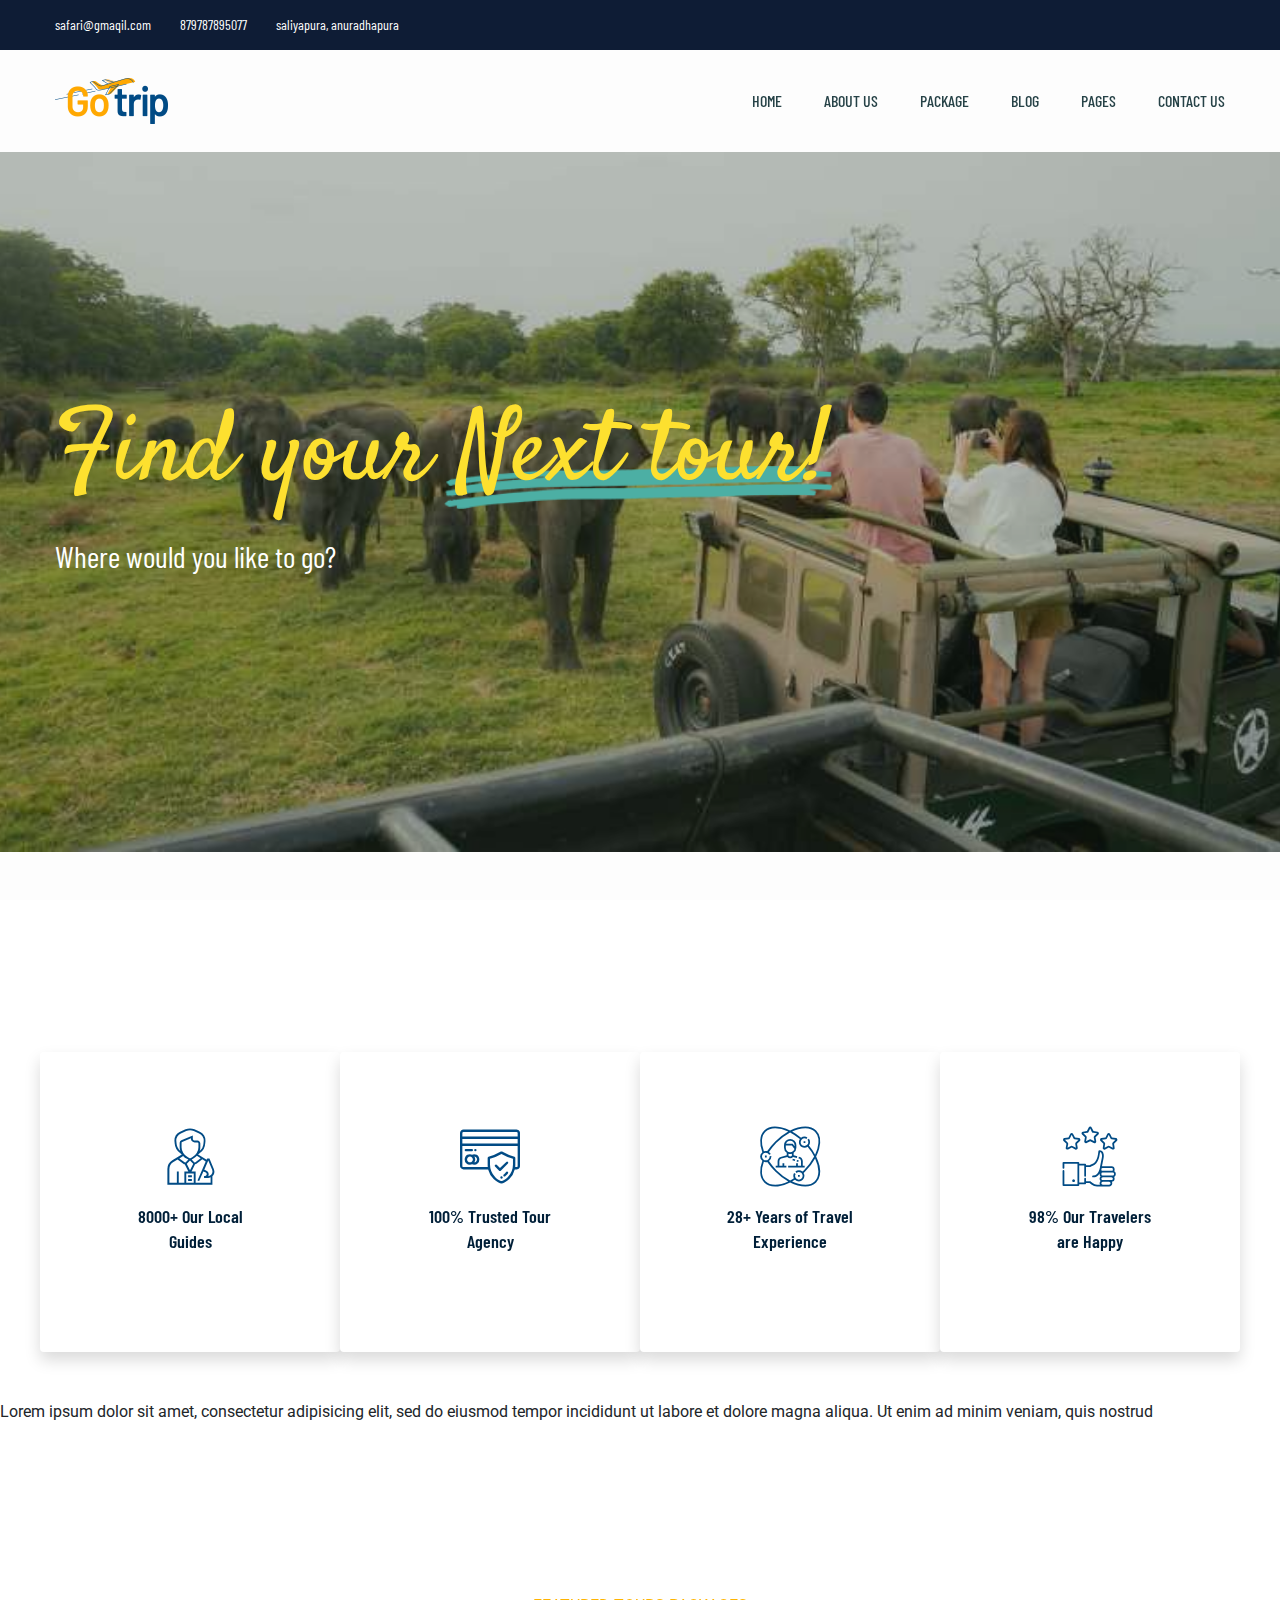
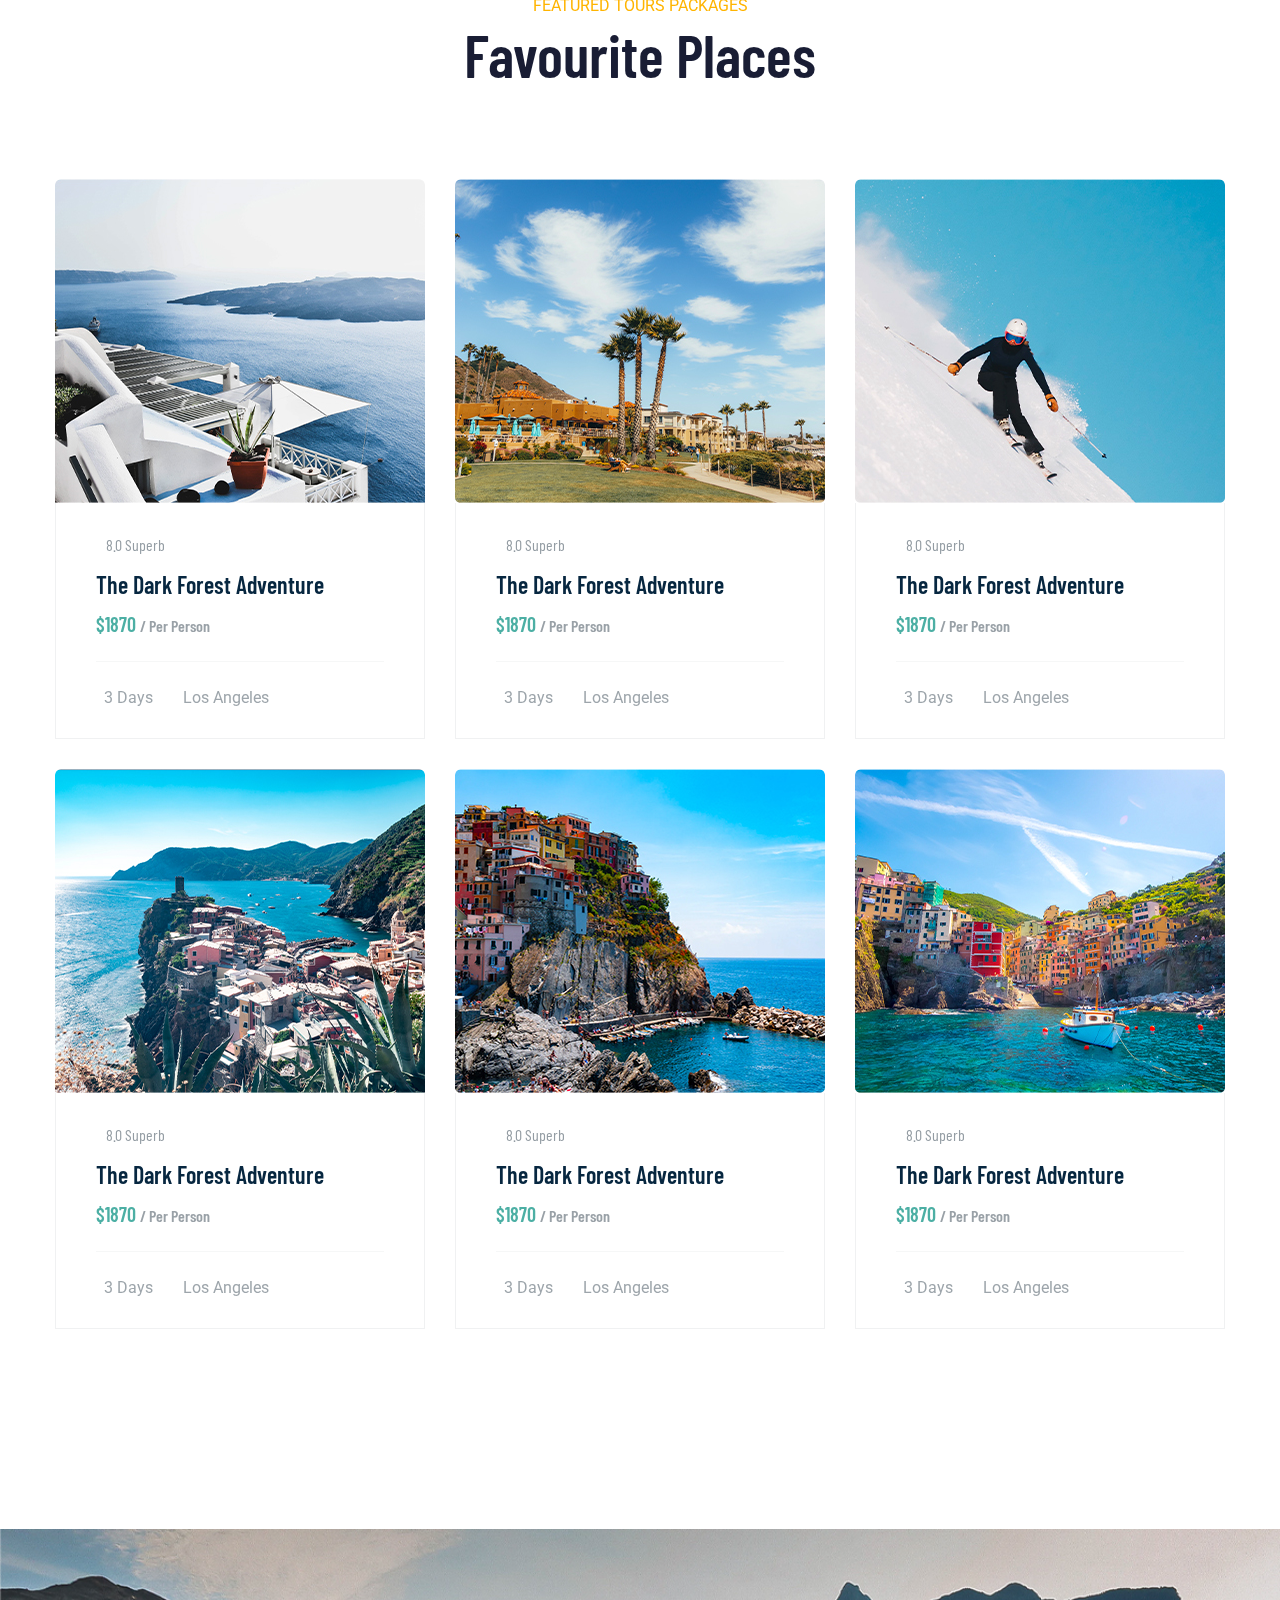
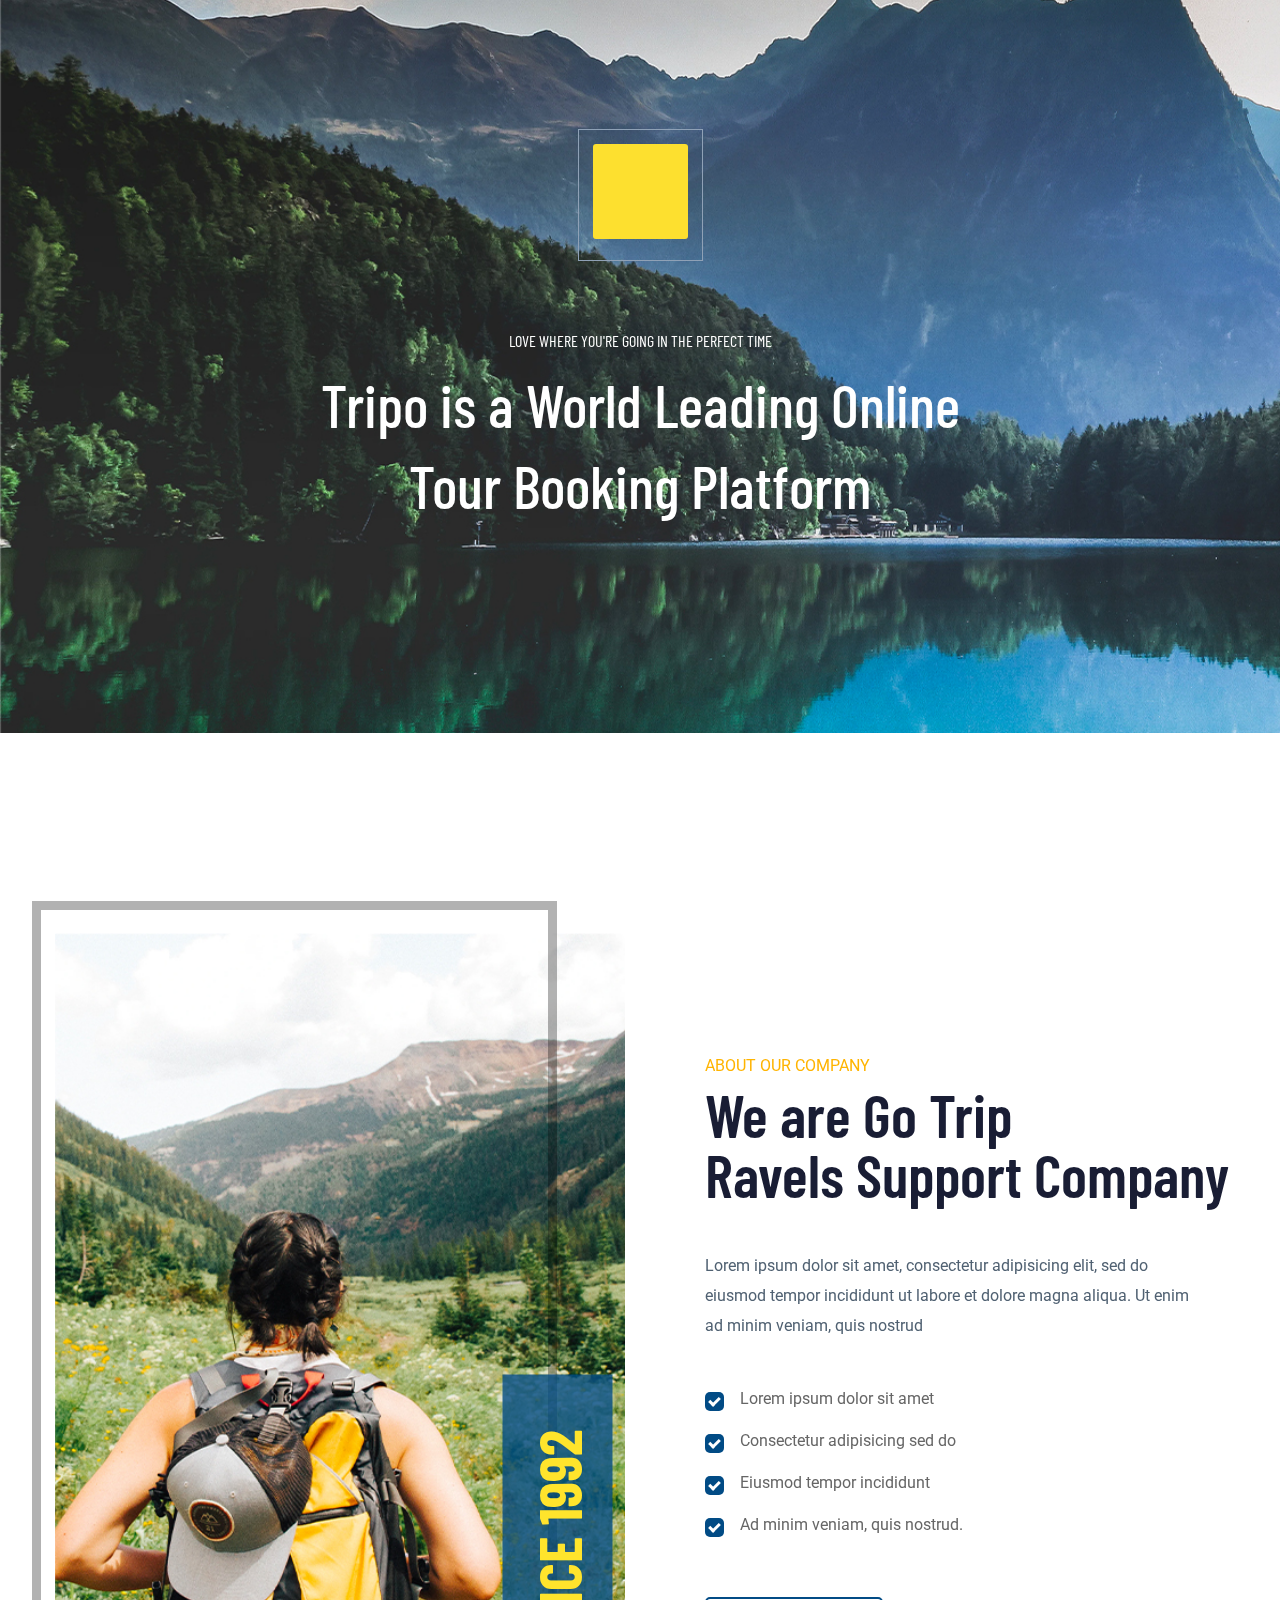
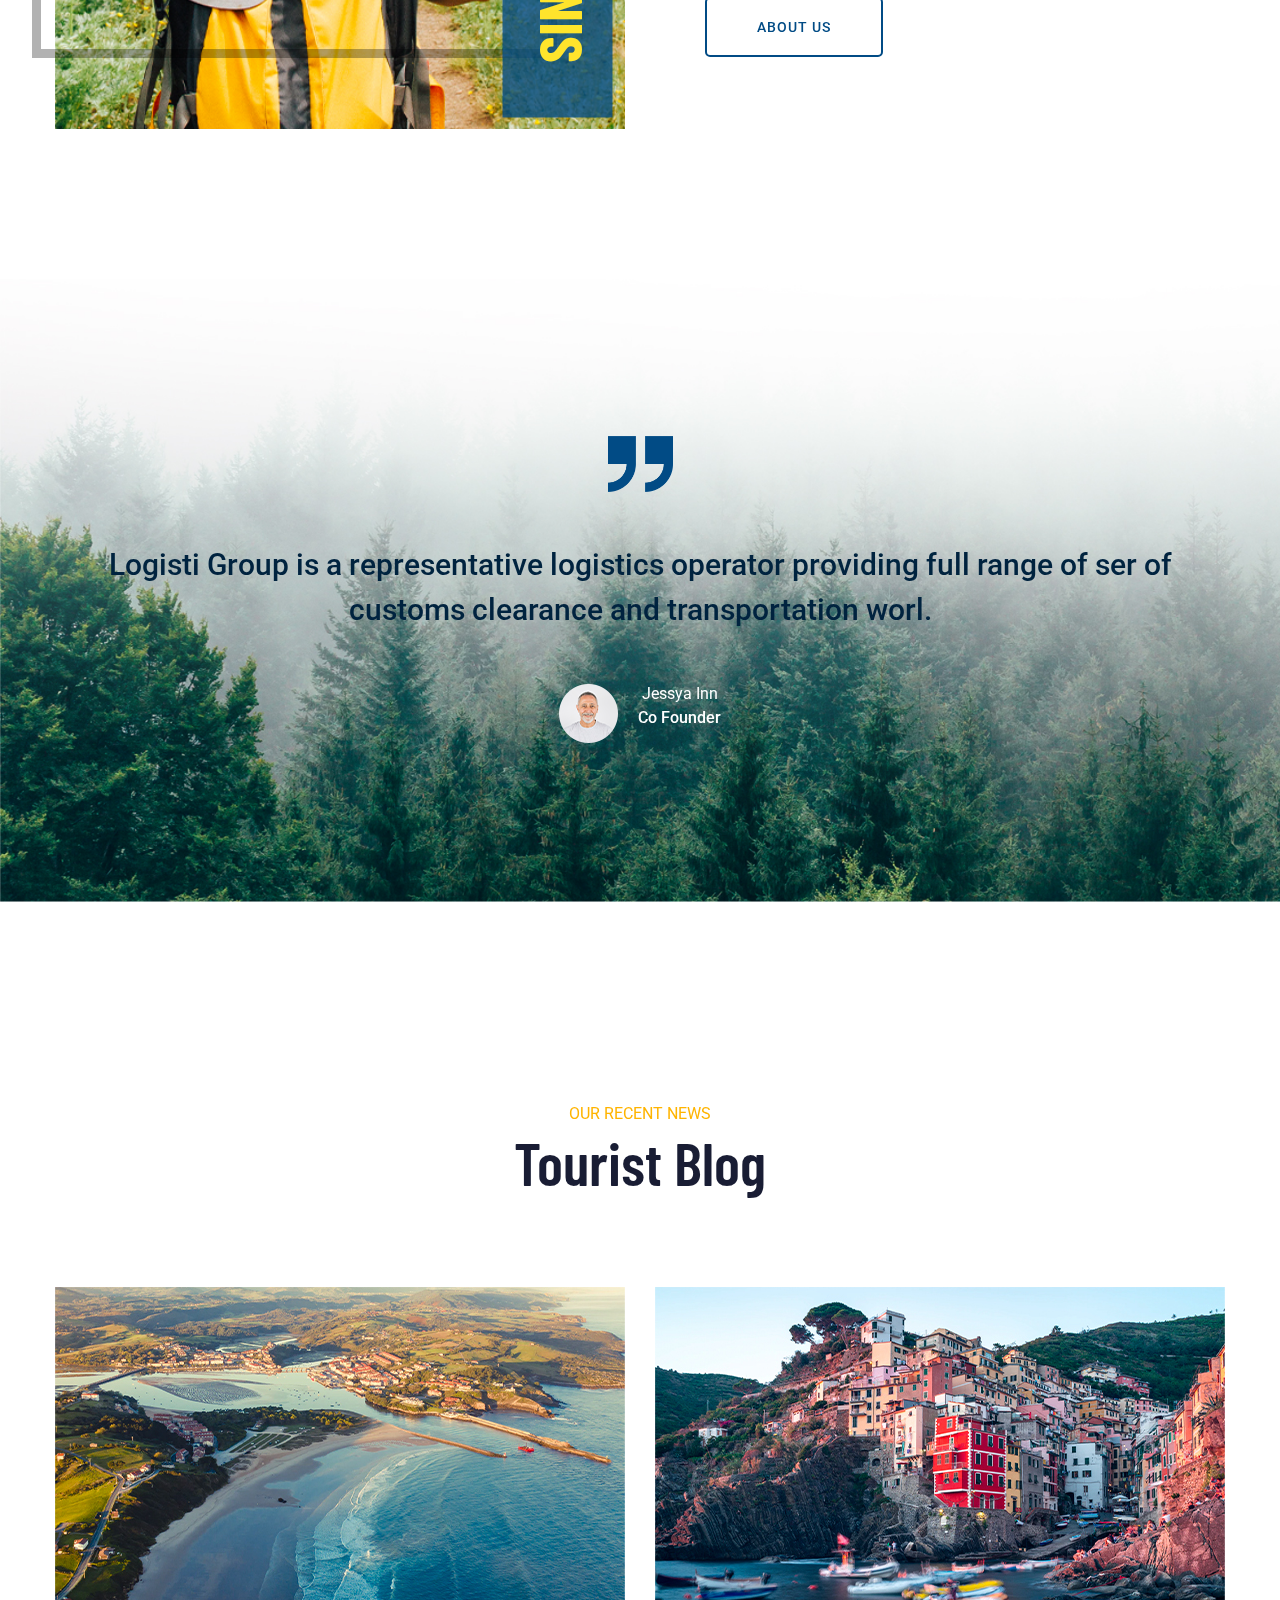
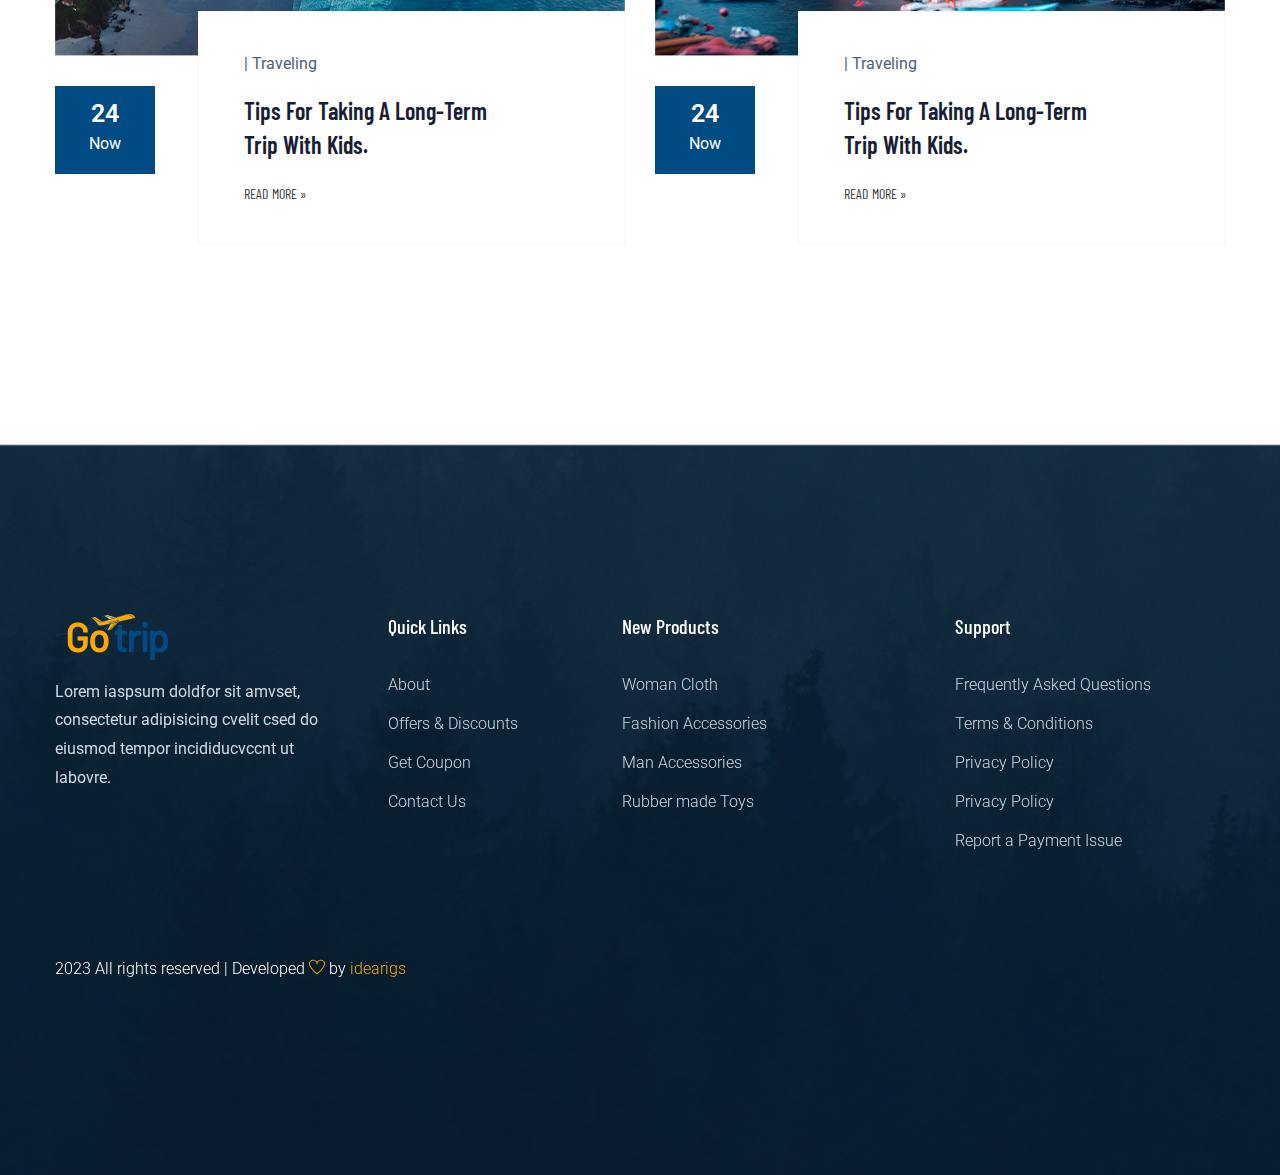
==== commit 7a6d1ad0: "fixd" ====
--- a/index.html
+++ b/index.html
@@ -6,7 +6,7 @@
         <title>Travel HTML-5 Template </title>
         <meta name="description" content="">
         <meta name="viewport" content="width=device-width, initial-scale=1">
-        <link rel="manifest" href="site.webmanifest">
+        <link rel="manifest" href="">
 		<link rel="shortcut icon" type="image/x-icon" href="assets/img/favicon.ico">
 
 		<!-- CSS here -->
@@ -427,7 +427,7 @@
         <!-- Blog Area End -->
 
     </main>
-    <footer>
+    <footer  id="footer">
       
     </footer>
 
@@ -436,7 +436,7 @@
     <script type="text/javascript">
         $(document).ready(function () {
             $('#header').load("header.html");
-            
+            $('#footer').load("footer.html");  
         });
     </script>
     
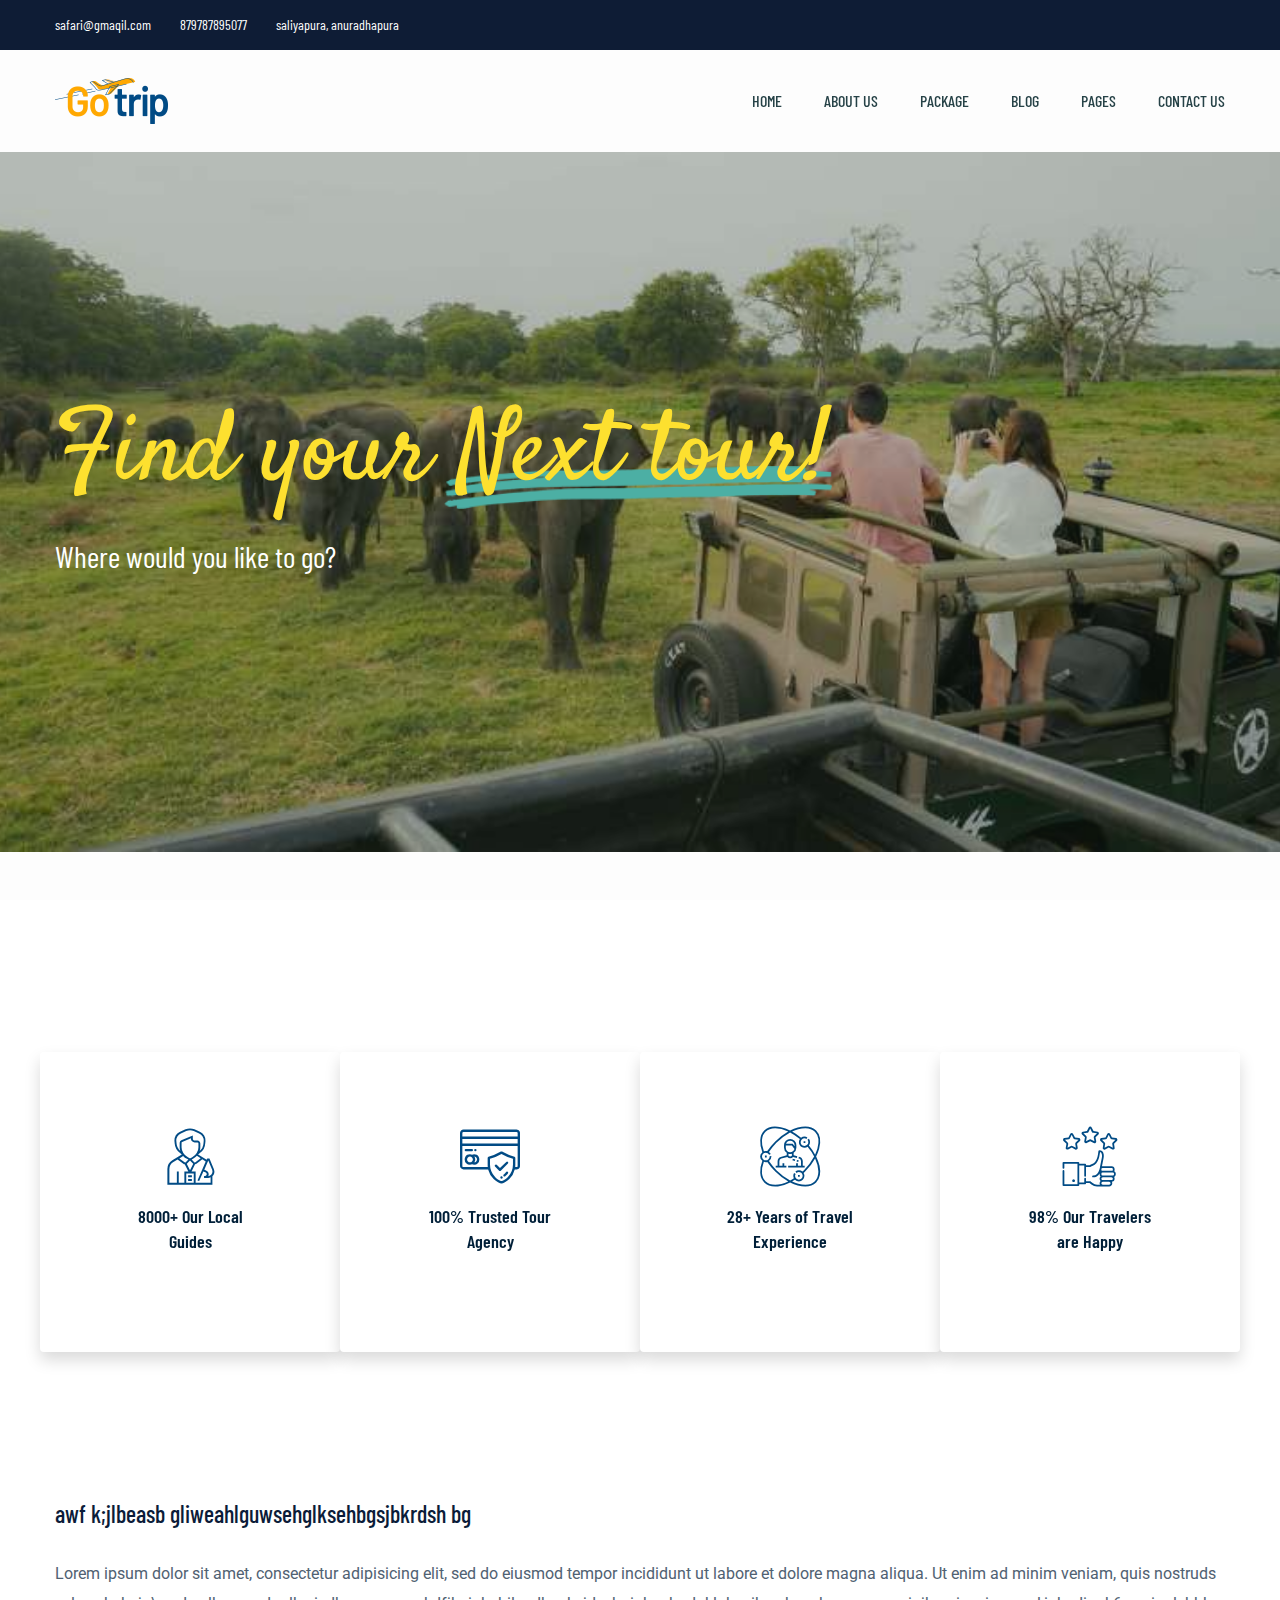
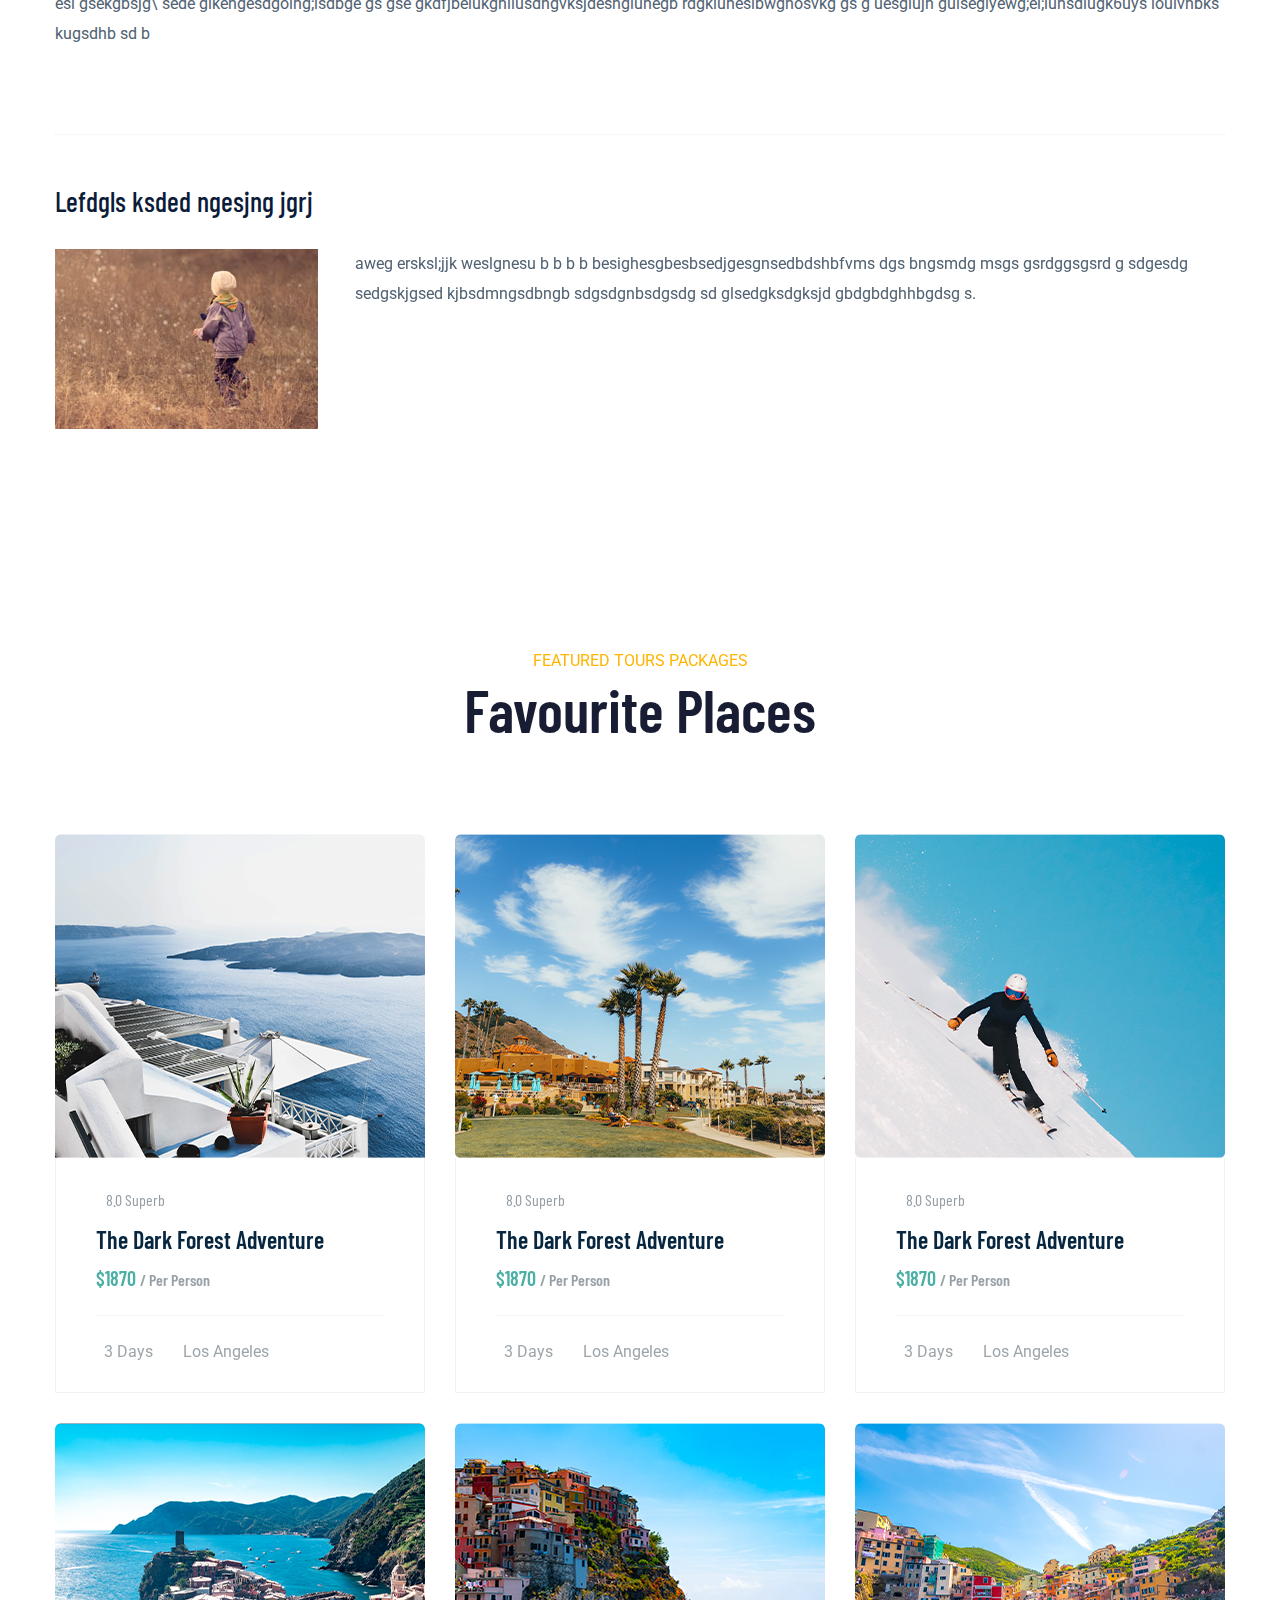
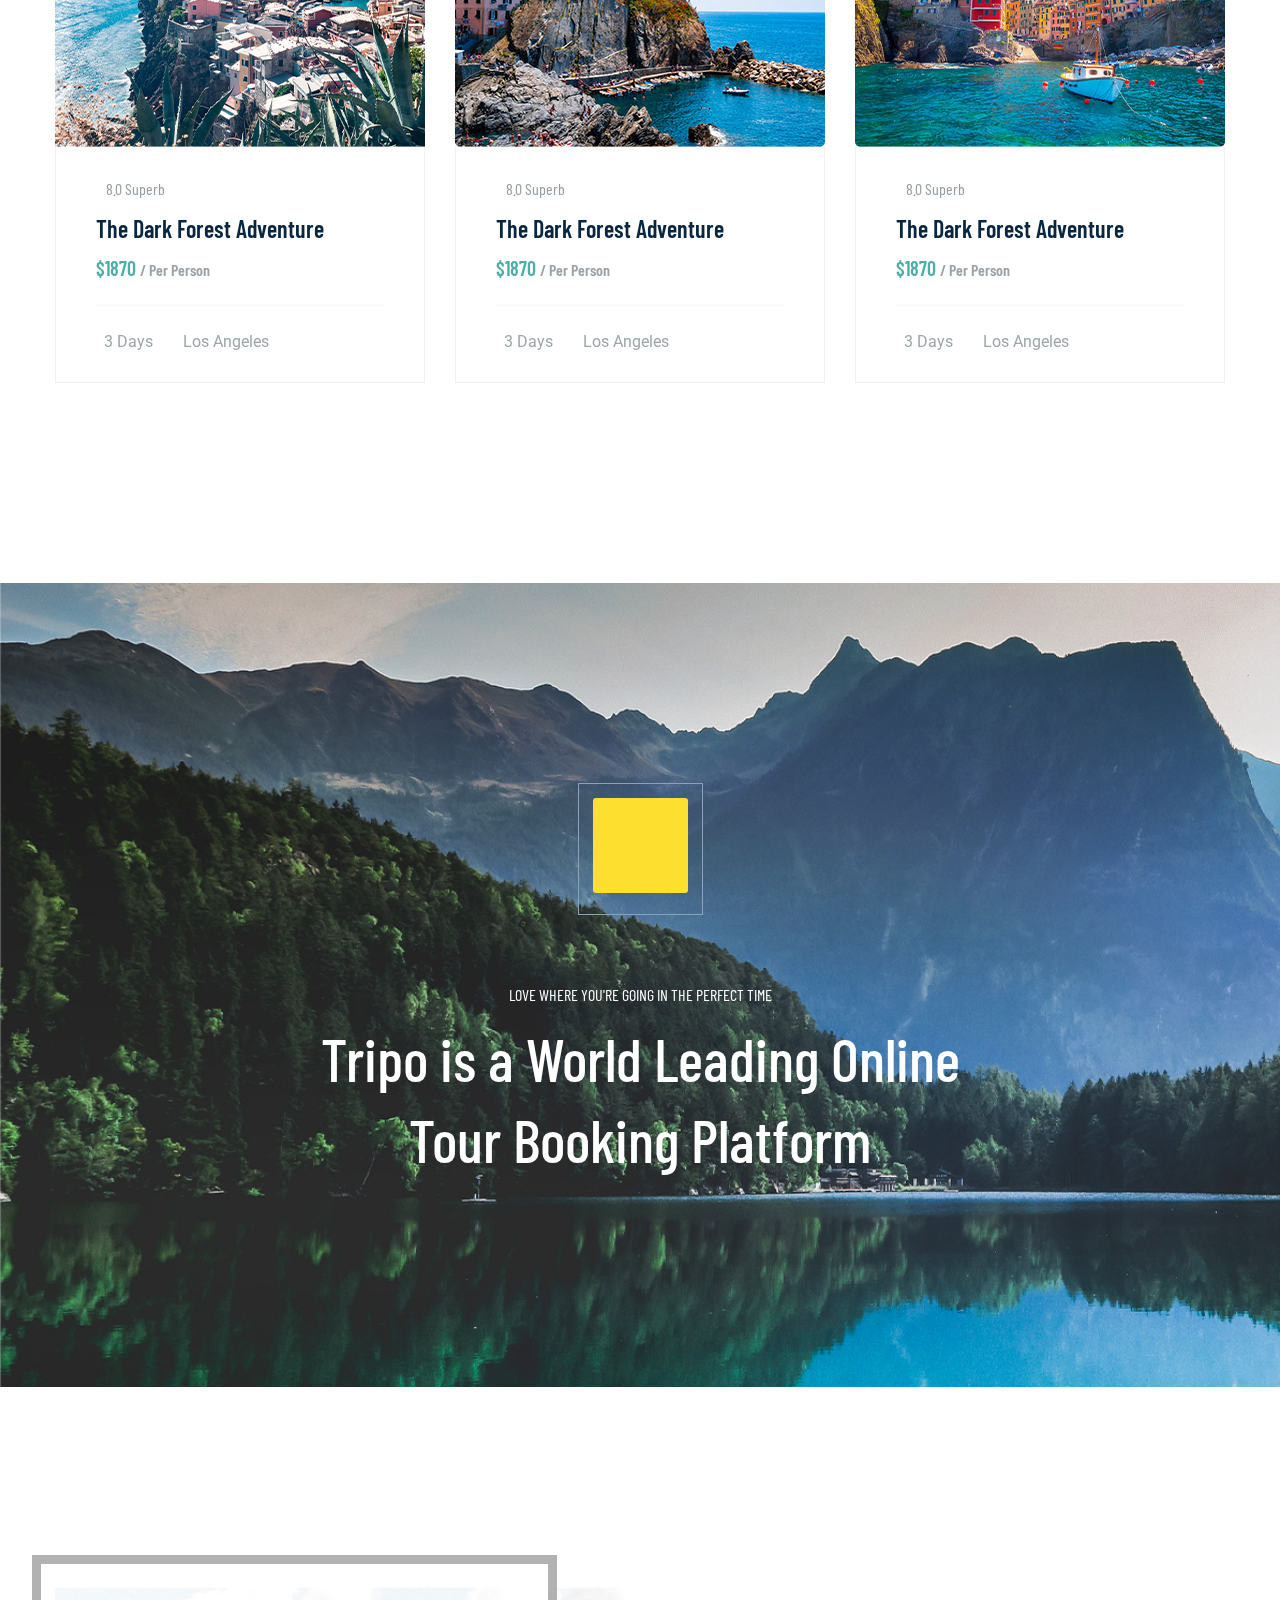
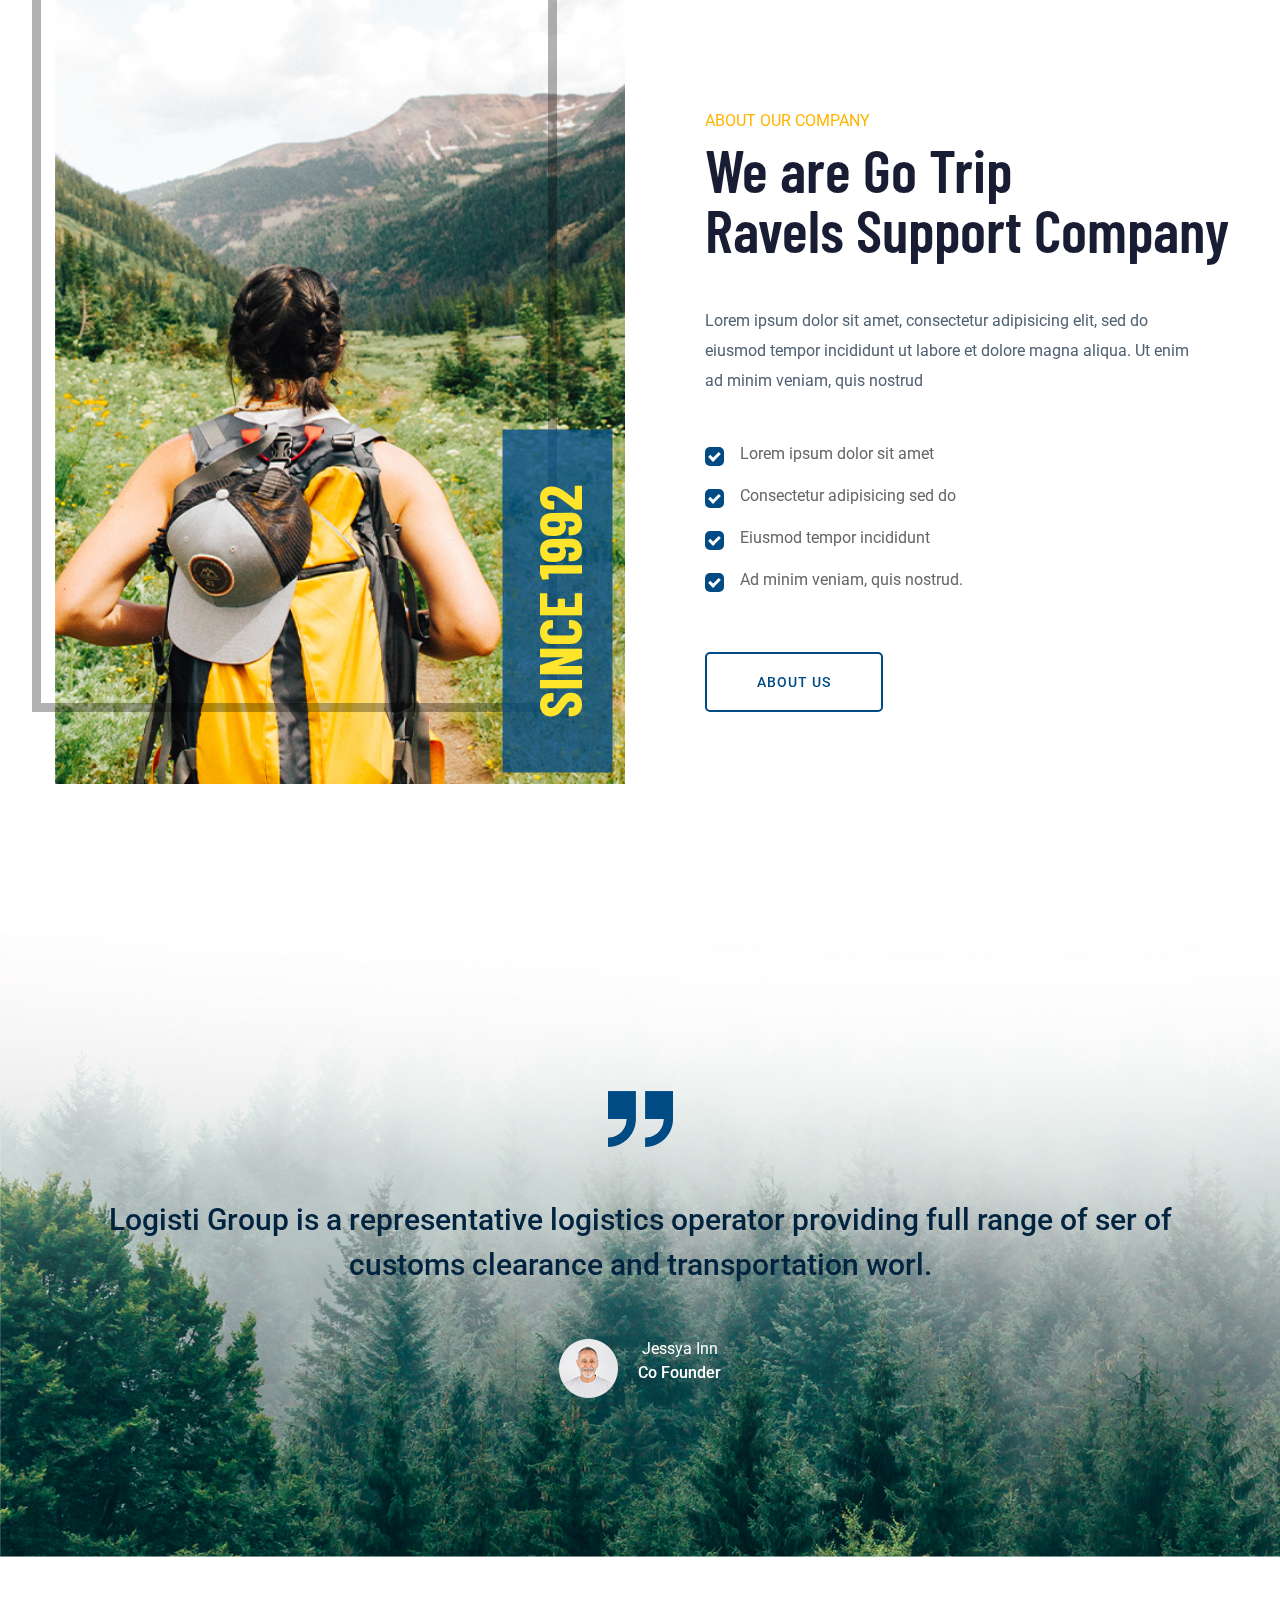
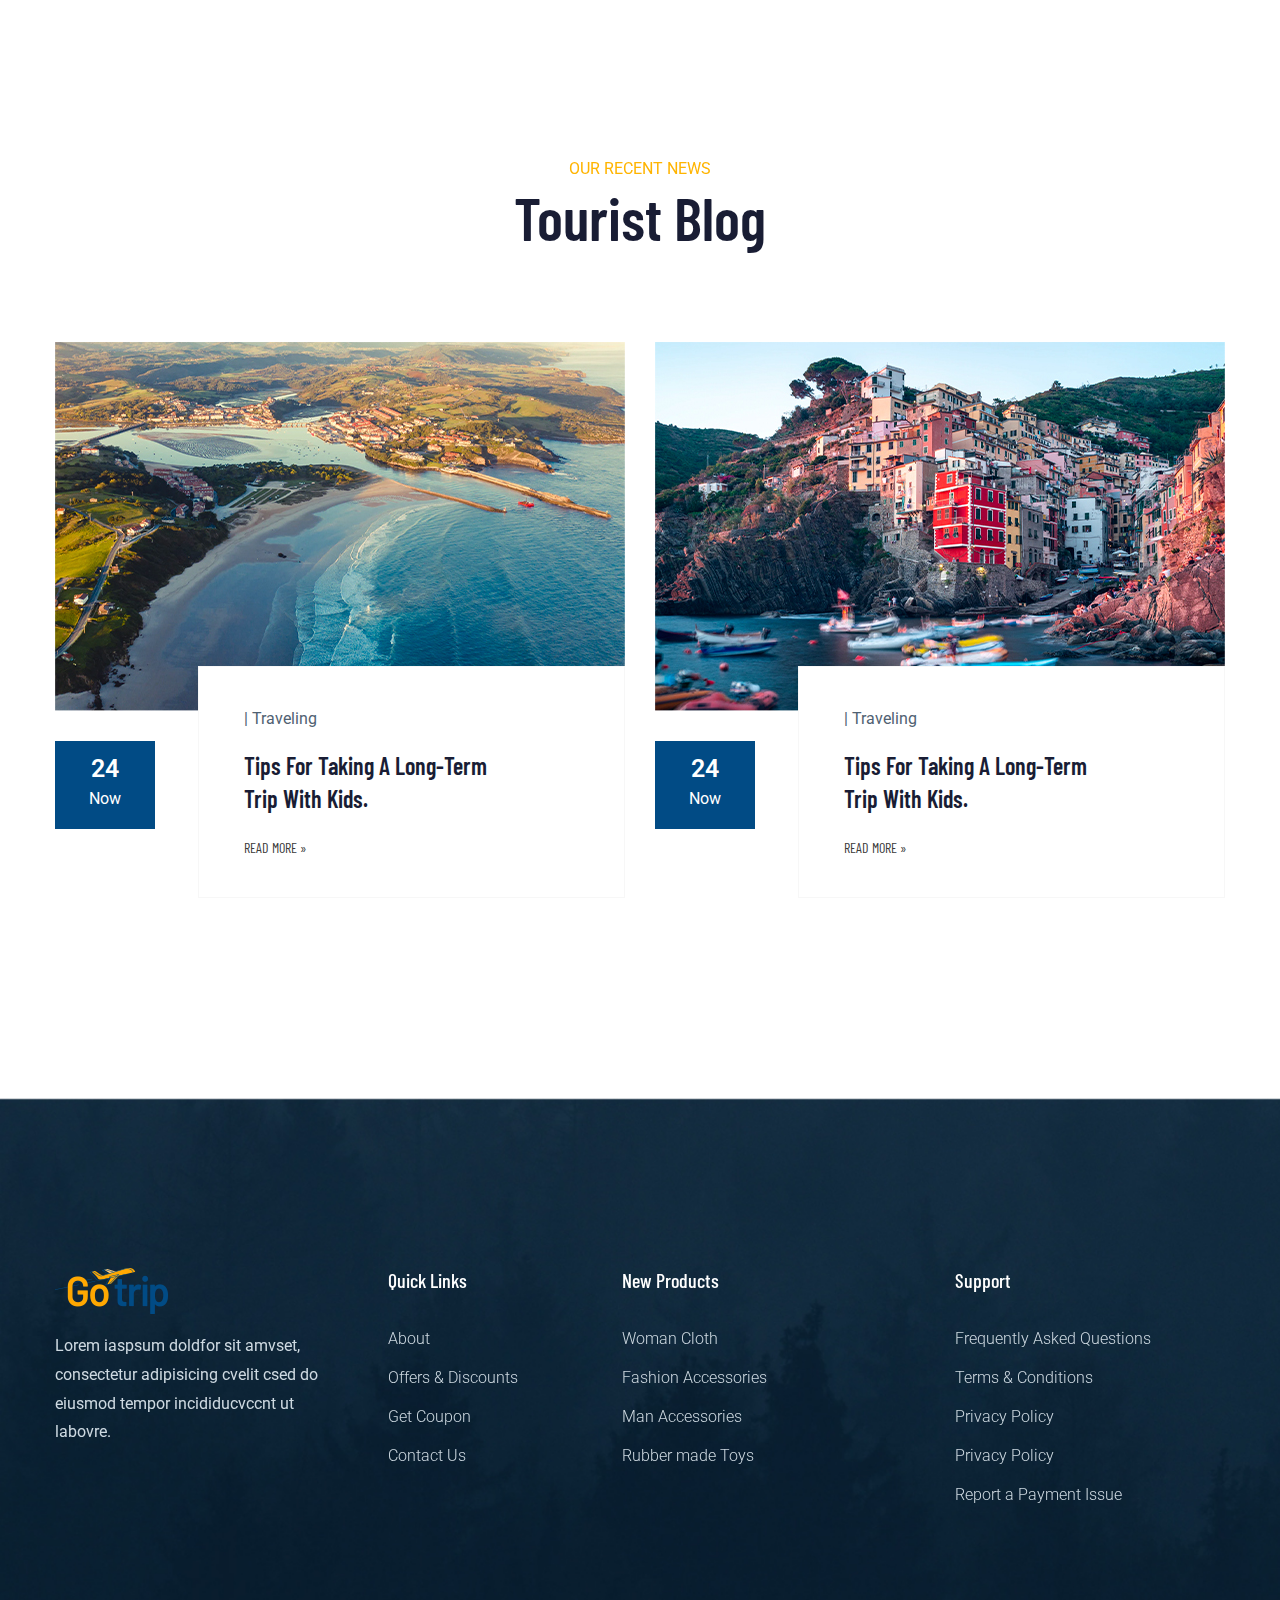
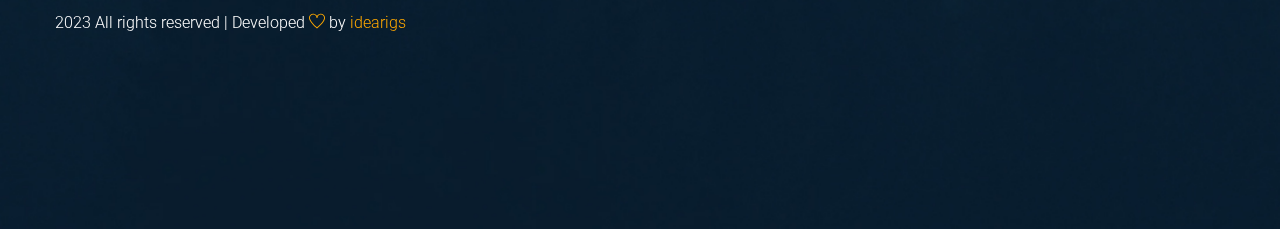
==== commit 84a30df4: "ready modify" ====
--- a/index.html
+++ b/index.html
@@ -111,10 +111,37 @@
         </div>
          <!-- Our Services End -->
 
-         <div class="support-caption">
-            Lorem ipsum dolor sit amet, consectetur adipisicing
-             elit, sed do eiusmod tempor incididunt ut labore et dolore magna aliqua. Ut enim ad minim veniam, quis nostrud
-         </div>
+	<!-- Start Sample Area -->
+	<section class="sample-text-area">
+		<div class="container box_1170">
+			<h3 class="text-heading">awf k;jlbeasb gliweahlguwsehglksehbgsjbkrdsh bg</h3>
+			<p class="sample-text">
+                Lorem ipsum dolor sit amet, consectetur adipisicing
+                elit, sed do eiusmod tempor incididunt ut labore et dolore magna aliqua. Ut enim ad minim veniam, quis nostruds esl gsekgbsjg\
+                sede glkengesdgolhg;isdbge gs gse gkdfjbeiukghilusdhgvksjdeshgiuhegb  rdgkluhesibwghosvkg gs g uesgiujh guisegiyewg;el;iuhsdiugk6uys ioulvhbks kugsdhb  
+                sd b
+
+			</p>
+		</div>
+	</section>
+    <div class="whole-wrap">
+        <div class="container box_1170">
+            <div class="section-top-border">
+                <h3 class="mb-30">Lefdgls ksded ngesjng jgrj</h3>
+                <div class="row">
+                    <div class="col-md-3">
+                        <img src="assets/img/elements/d.jpg" alt="" class="img-fluid">
+                    </div>
+                    <div class="col-md-9 mt-sm-20">
+                        <p>aweg ersksl;jjk weslgnesu b b b b besighesgbesbsedjgesgnsedbdshbfvms dgs bngsmdg msgs gsrdggsgsrd
+                            g sdgesdg sedgskjgsed kjbsdmngsdbngb sdgsdgnbsdgsdg
+                            sd glsedgksdgksjd gbdgbdghhbgdsg s.</p>
+                    </div>
+                </div>
+            </div>
+        </div>
+   </div>
+        
         <!-- Favourite Places Start -->
         <div class="favourite-place place-padding">
             <div class="container">
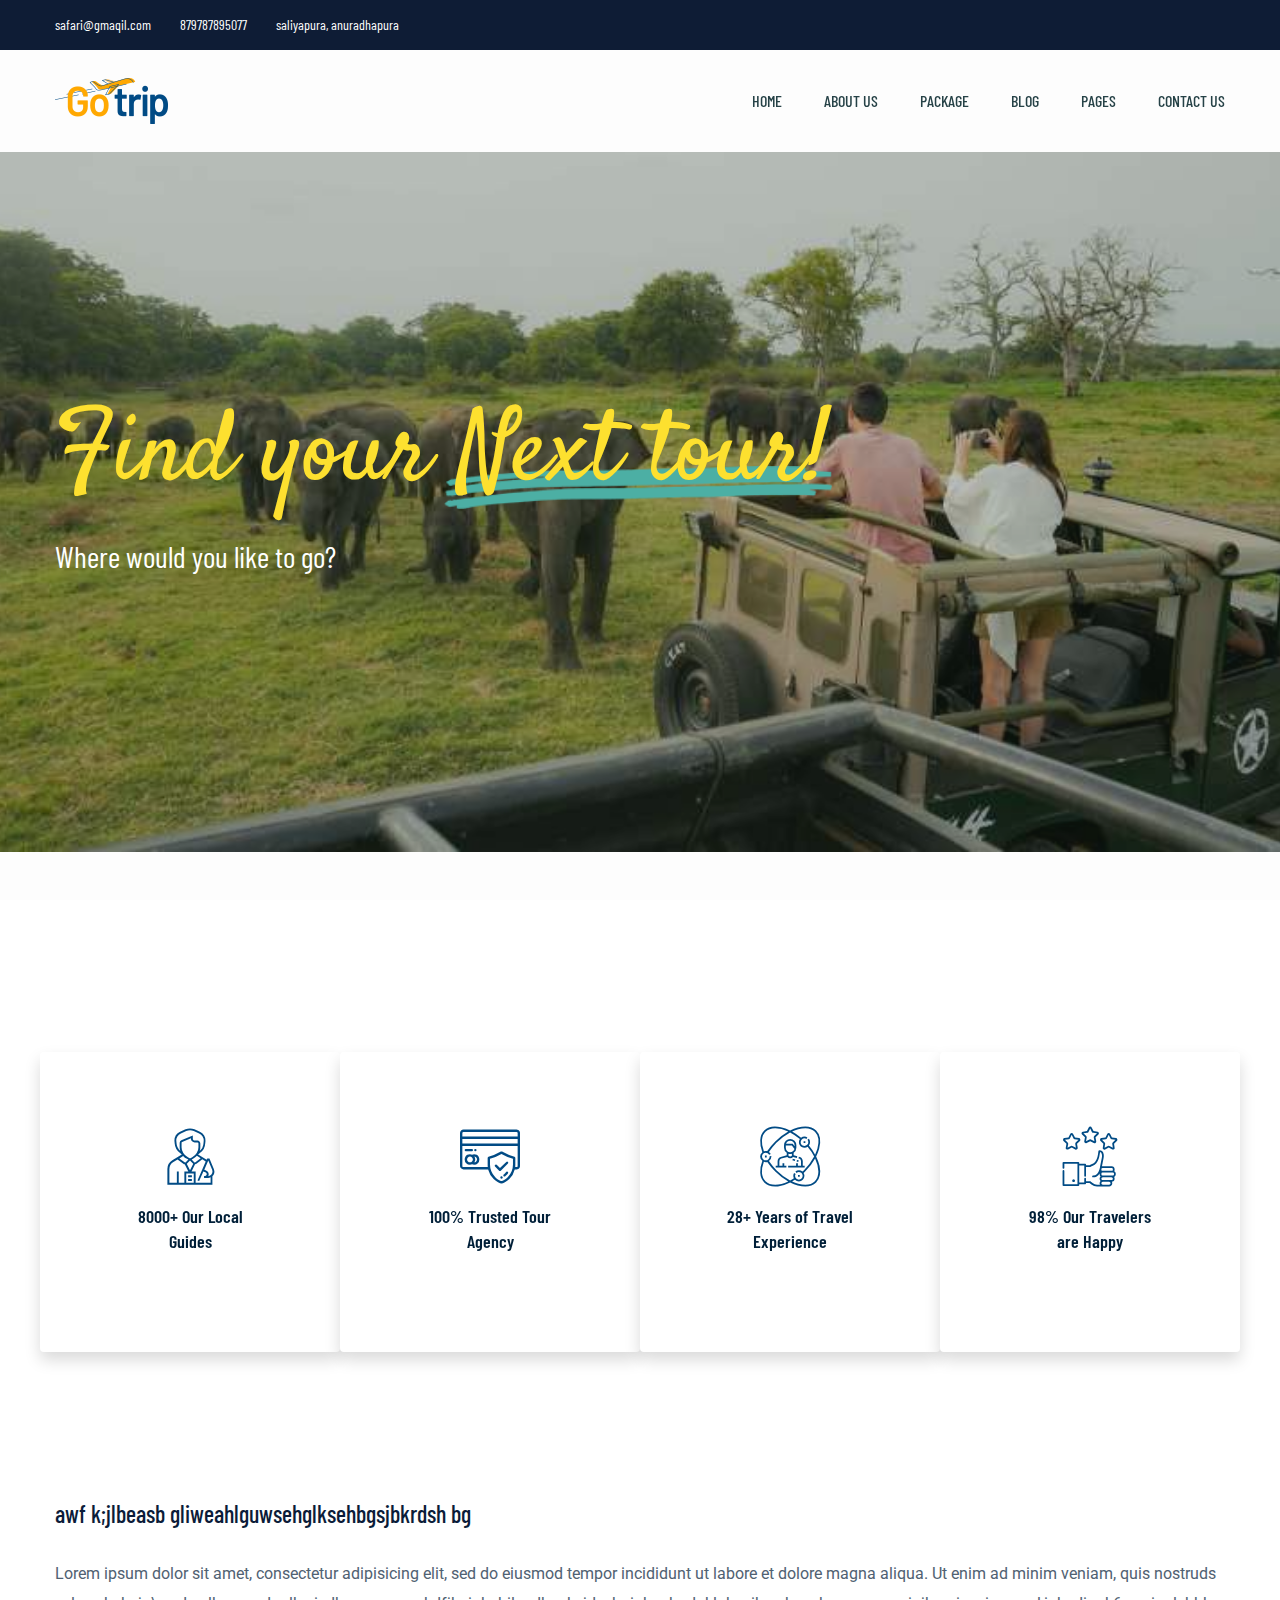
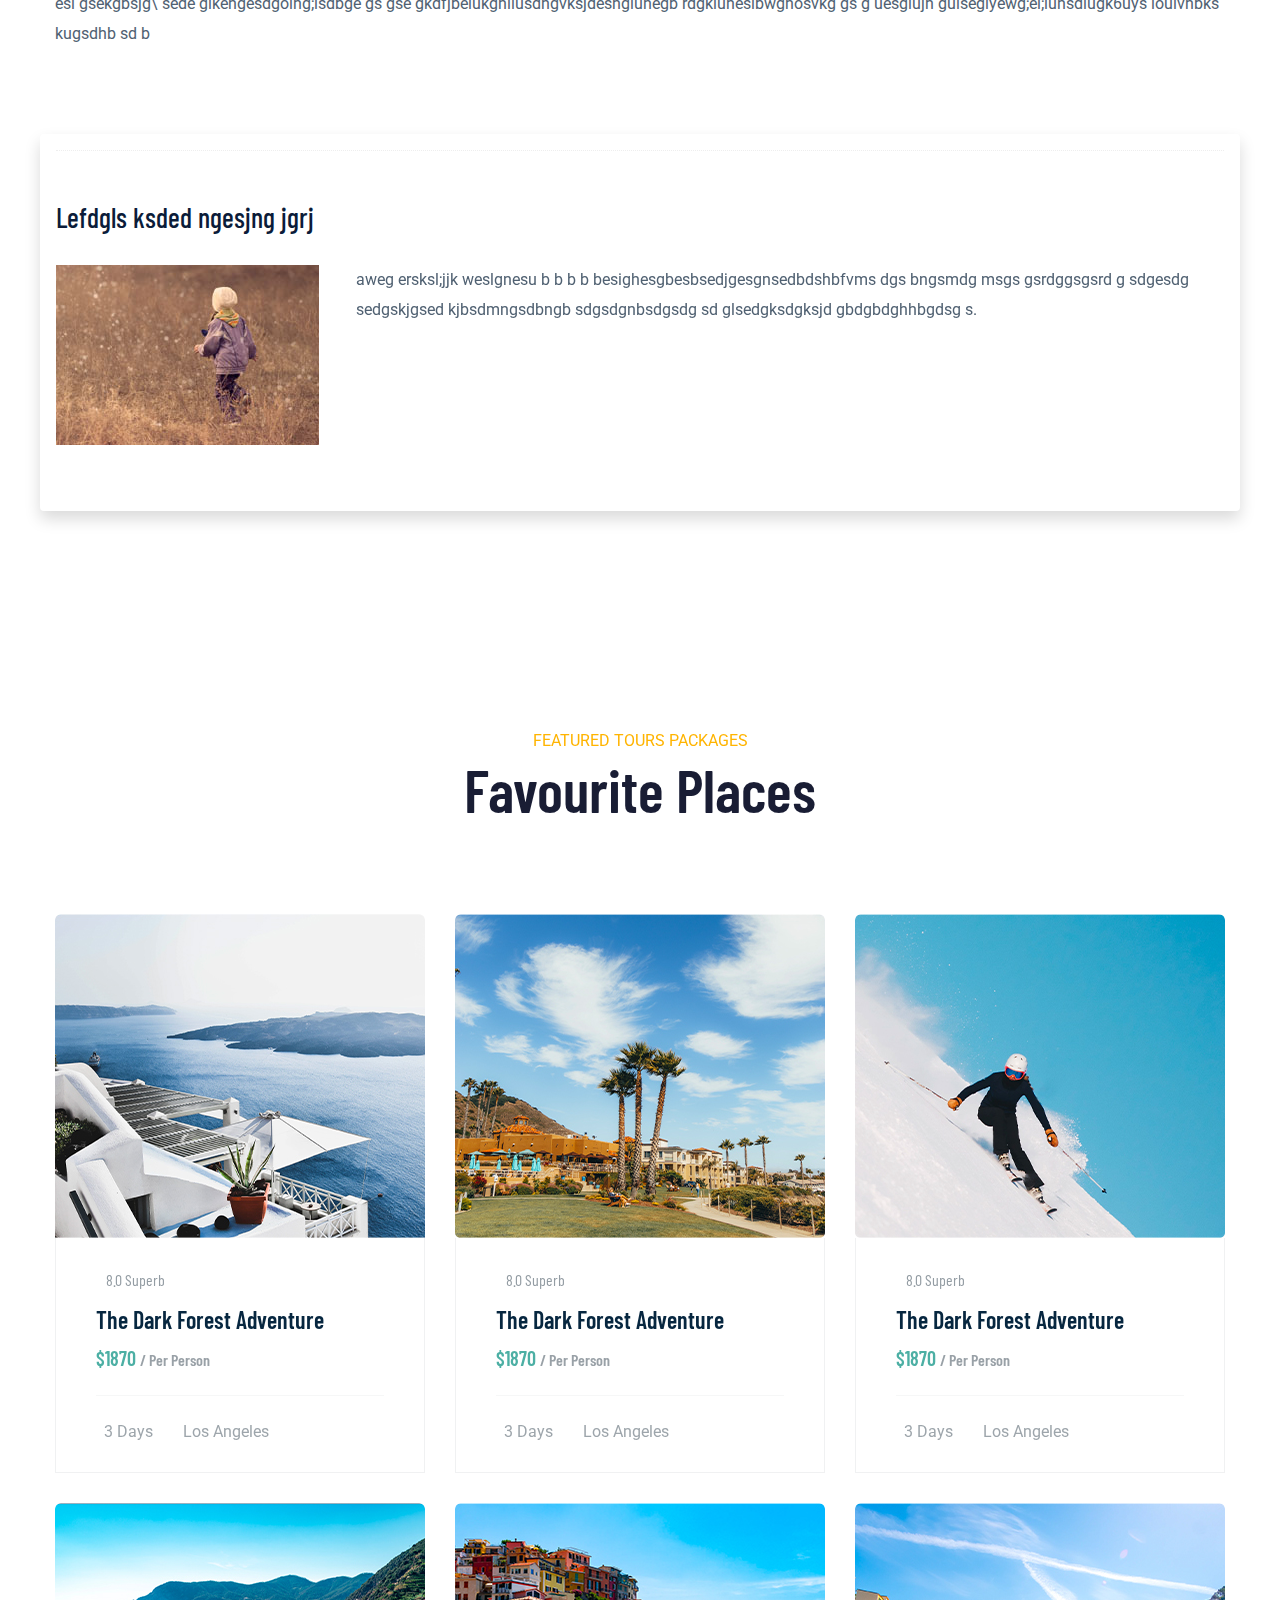
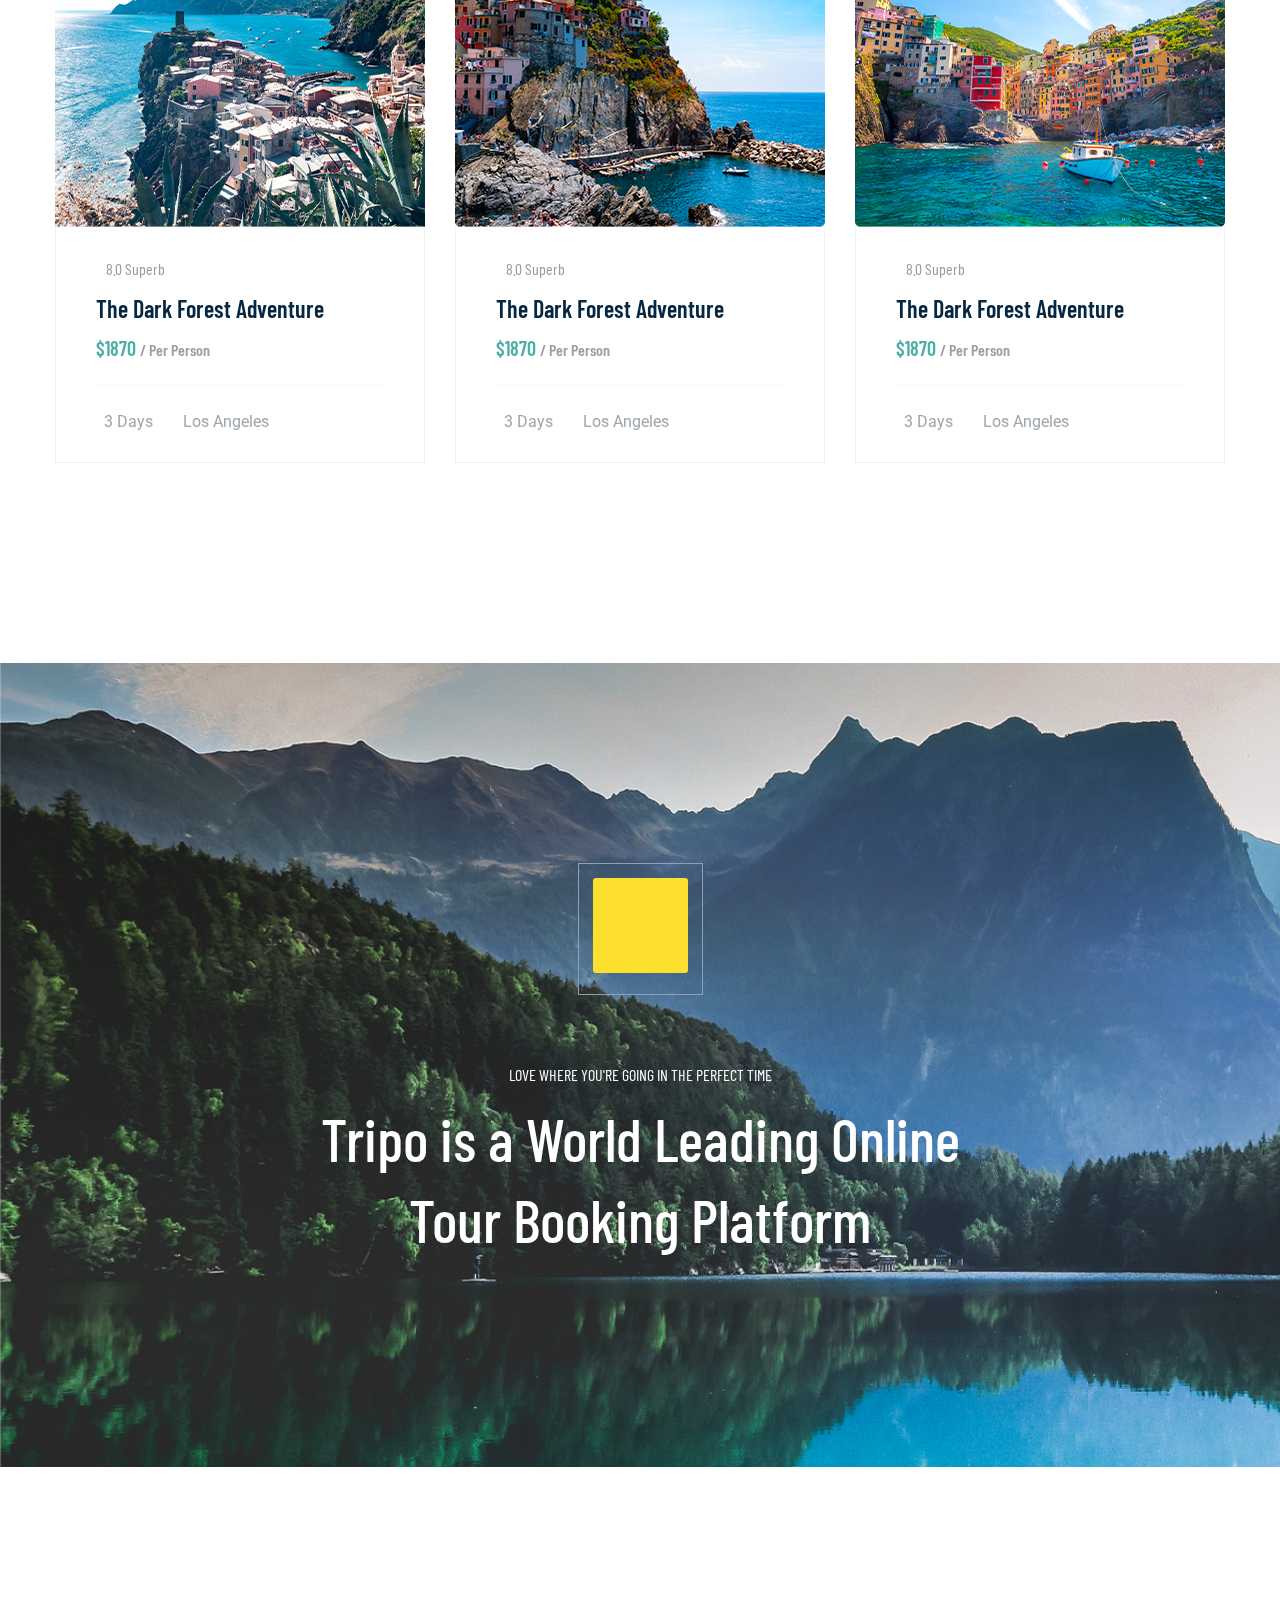
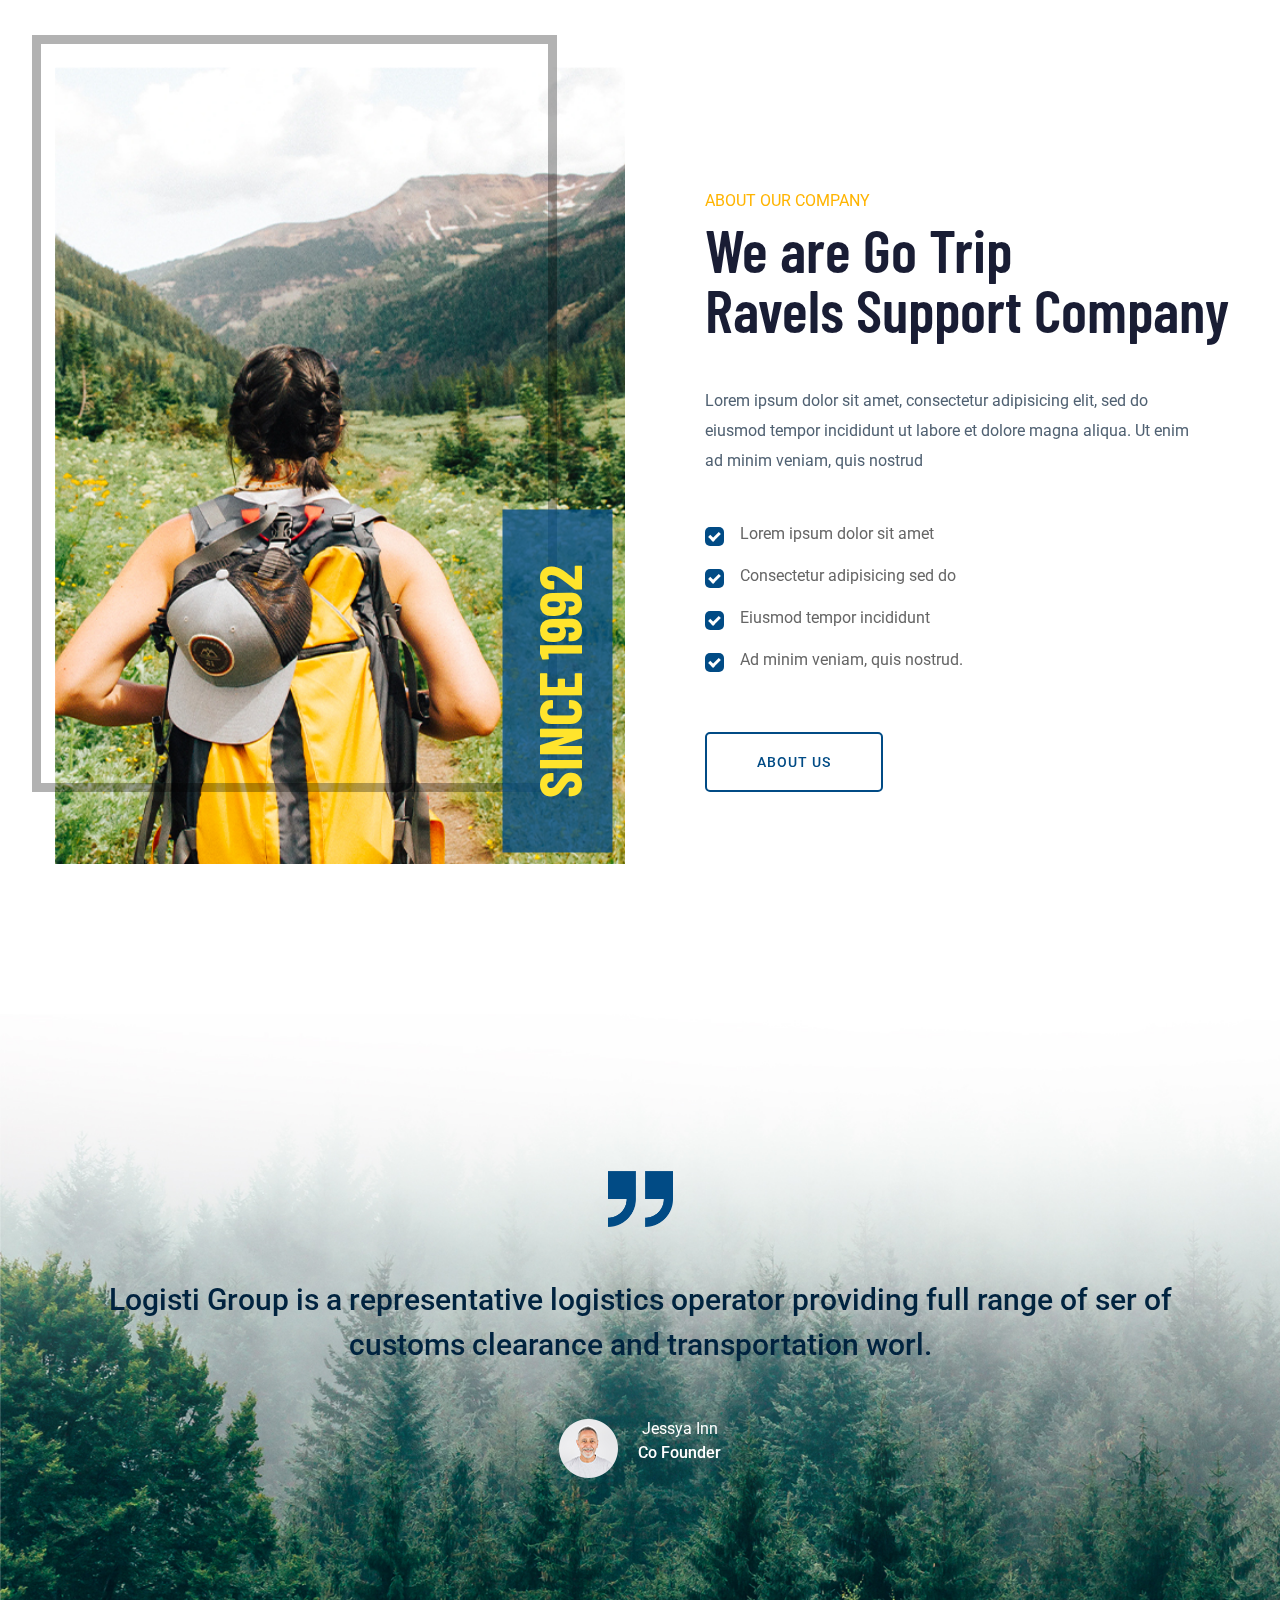
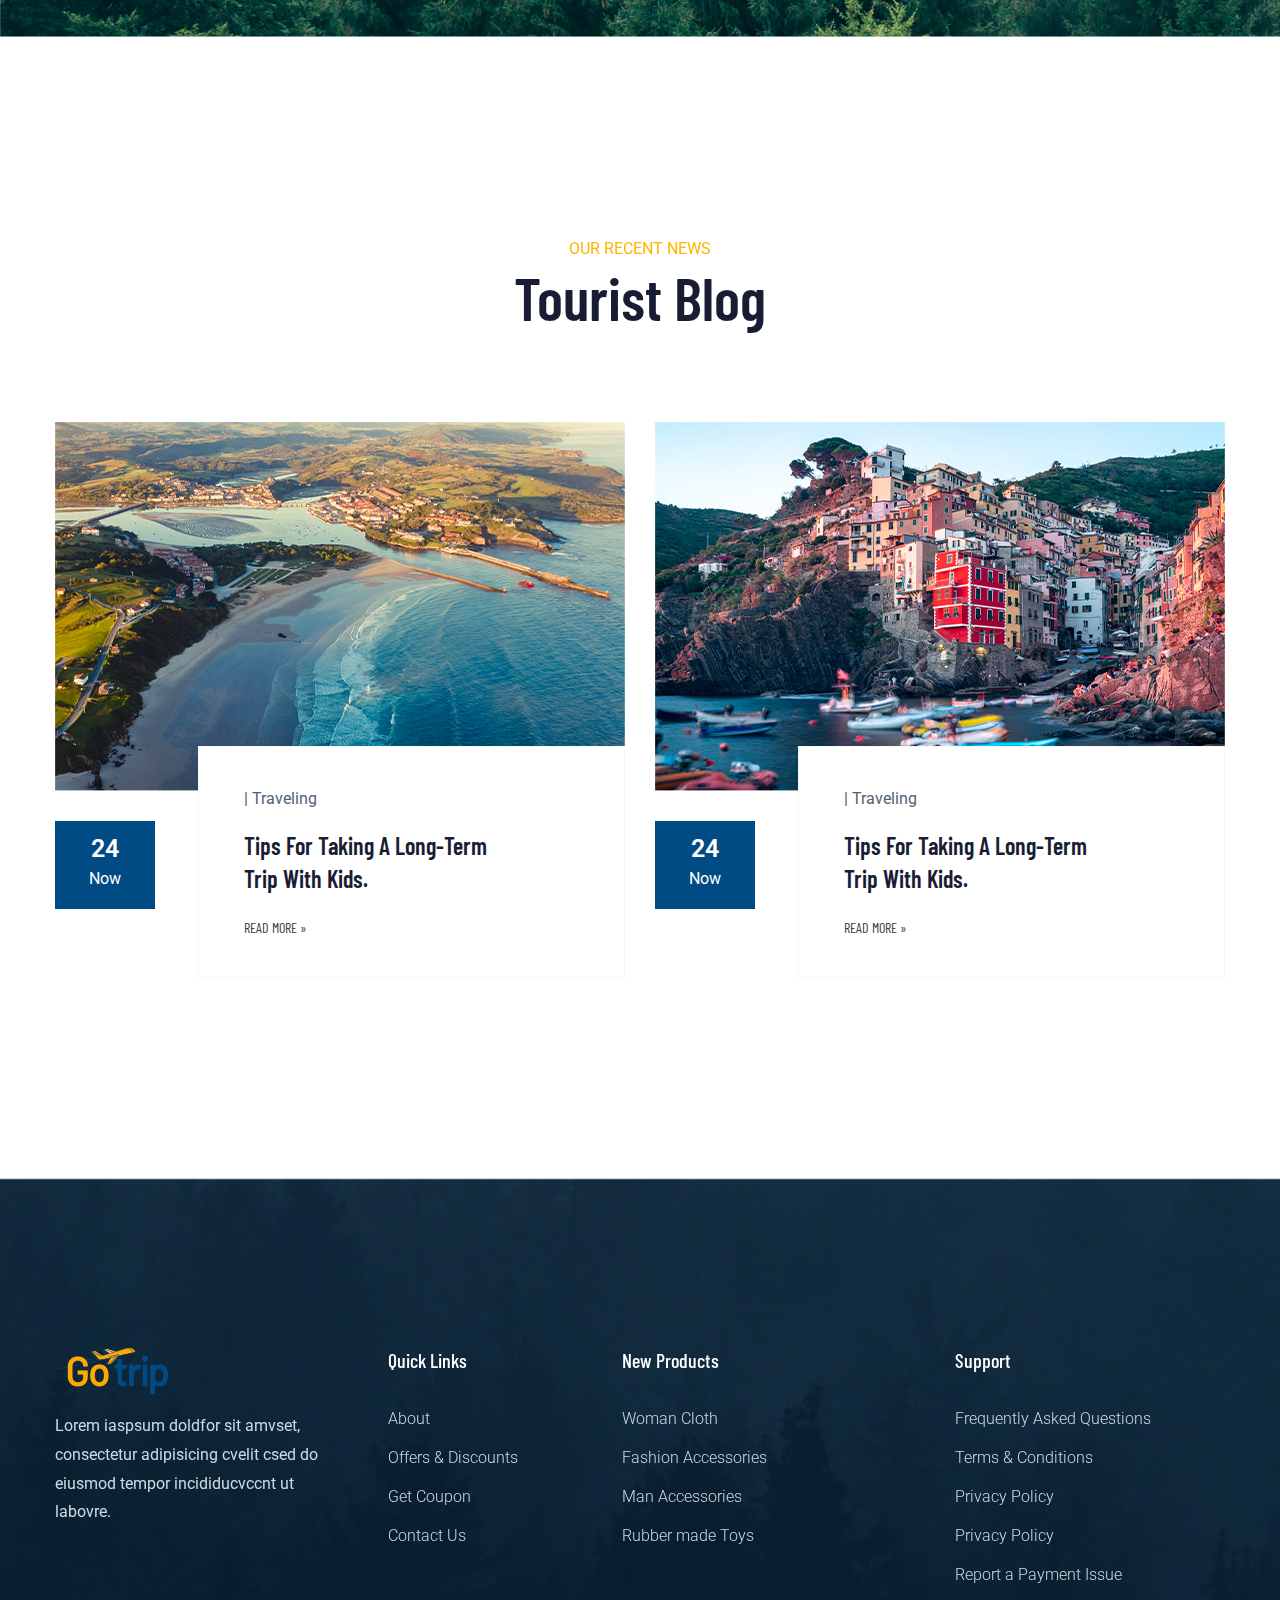
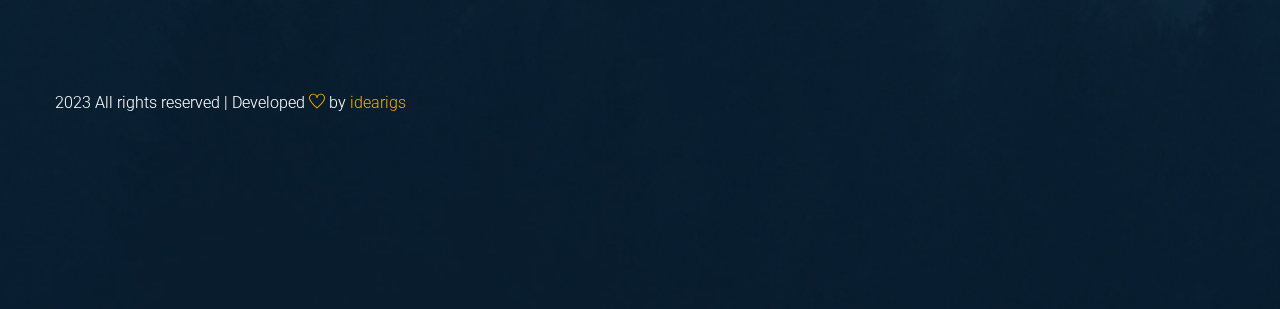
==== commit 3d3a56d3: "package" ====
--- a/index.html
+++ b/index.html
@@ -23,7 +23,7 @@
             <link rel="stylesheet" href="assets/css/style.css">
    </head>
 
-   <body>
+   <body >
     <header id="header"></header>
     <!-- Preloader Start -->
     <div id="preloader-active">
@@ -125,8 +125,8 @@
 		</div>
 	</section>
     <div class="whole-wrap">
-        <div class="container box_1170">
-            <div class="section-top-border">
+        <div class="container box_1170 shadow p-3 mb-5 bg-white rounded">
+            <div class="section-top-border ">
                 <h3 class="mb-30">Lefdgls ksded ngesjng jgrj</h3>
                 <div class="row">
                     <div class="col-md-3">
